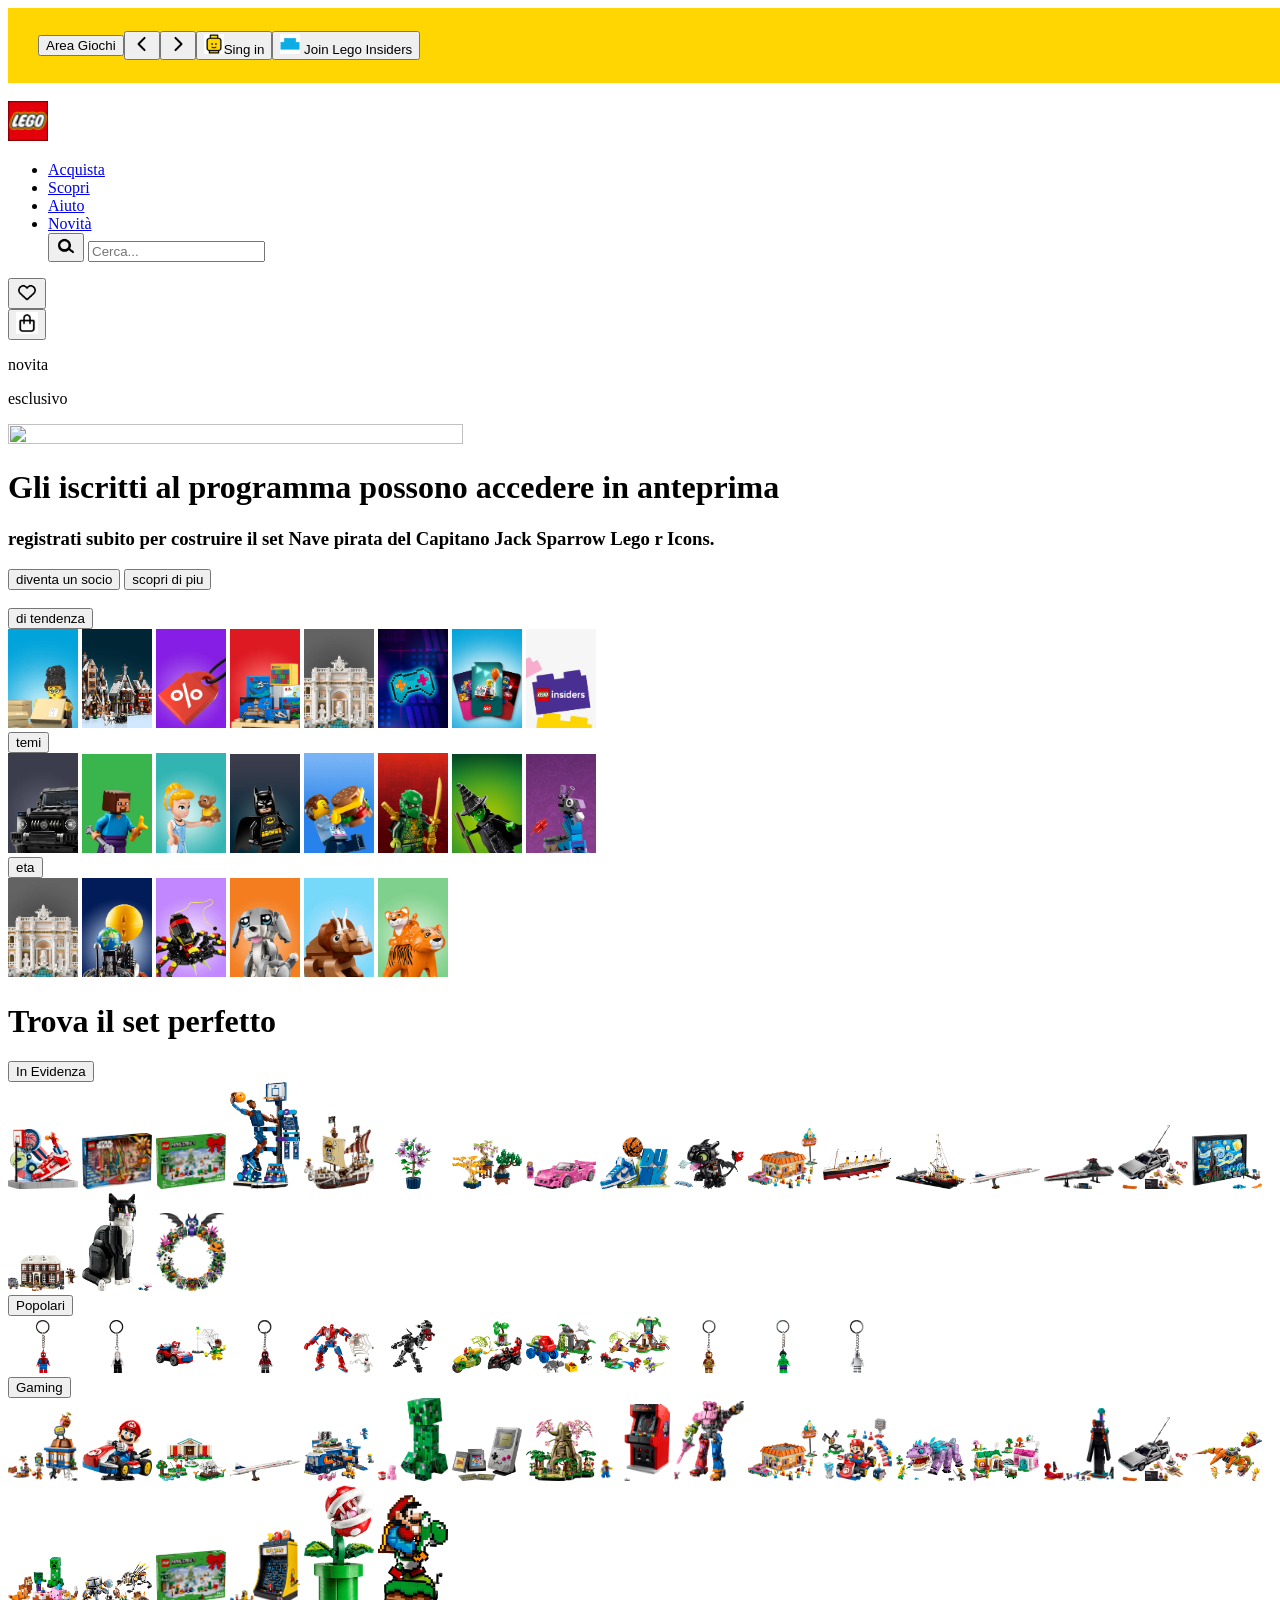
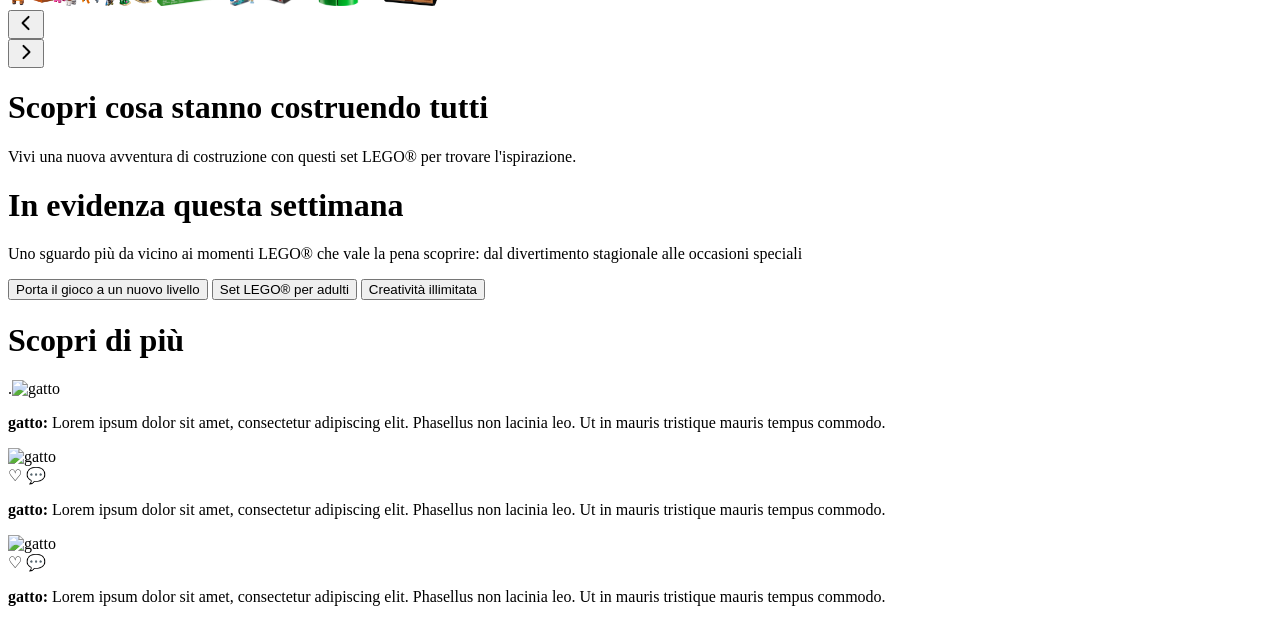
==== img/index.html @ 401b342c "updImg" ====
<!DOCTYPE html>
<html lang="it">

<head>
    <meta charset="UTF-8">
    <meta name="viewport" content="width=, initial-scale=1.0">
    <title>Lego La Perla Nera</title>
    <link rel="stylesheet" href="lego.css">

</head>

<body>
    <header>
        <div class="banner">
            <button> Area Giochi </button>
            <div>
                <button> <img src="left.icon.ico" height="20">
                </button>
            </div>
            <div>
                <button> <img src="right.icon.ico" height="20"> </button>
            </div>
            <div> <button> <img src="account-profile-color.ico" height="20">Sing in </button> </div>
            <div> <button> <img src="brick-one-by-one-side-blue.ico" height="20"> Join Lego Insiders</button></div>
        </div>
        <br>
        <div class="navbar">
            <img src="brand-lego.ico" height="40">
            <nav>
                <ul>
                    <li><a href="#">Acquista </a></li>
                    <li><a href="#">Scopri</a></li>
                    <li><a href="#">Aiuto </a></li>
                    <li><a href="#">Novità</a></li>
                    <form class="form">
                        <button> <img src="lente.ico" height="20"></button>
                        <input type="text" placeholder="Cerca..." />
                    </form>
                </ul>
                <form>
                    <button> <img src="Cuore2.ico" alt="♡" height="22">
                    </button>
                </form>
                <form>
                    <button><img src="shopping.icon.ico" height="22"> </button>
                </form>
                </main>
            </nav>
        </div>
    </header>
    <main>
        <div class="h">
            <p> novita</p>
            <p> esclusivo</p>
            <img src="home.jpg" width="60%" height="100%">
            <h1> Gli iscritti al programma possono accedere in anteprima </h1>
            <h3> registrati subito per costruire il set Nave pirata del Capitano Jack Sparrow
                Lego r Icons.
            </h3>
            <button>diventa un socio</button>
            <button> scopri di piu</button>
        </div>
        <br>
        <div>
            <div class="menuimg">
                <form>
                    <button>di tendenza</button>
                </form>
                <img src="New-Gen.jpg" width="70">
                <img src="natalee.jpg" width="70">
                <img src="offfer.jpg" width="70">
                <img src="Update.jpg" width="70">
                <img src="museo.jpg" width="70">
                <img src="MTO_AB.jpg" width="70">
                <img src="gift.jpg" width="70">
                <img src="New_Insiders.jpg" width="70">

            </div>
            <div class="menuimg">
                <form>
                    <button>temi</button>
                </form>
                <img src="mercedes.jpg" width="70">
                <img src="minecraftv.jpg" width="70">
                <img src="cenerentola.jpg" width="70">
                <img src="batman.jpg" width="70">
                <img src="hamburgher.jpg" width="70">
                <img src="ninka.jpg" width="70">
                <img src="strega.jpg" width="70">
                <img src="viola.jpg" width="70">
            </div>
            <div class="menuimg">
            <form>
                <button>eta</button>
            </form>
            <img src="museo.jpg" width="70">
            <img src="mondo.jpg" width="70">
            <img src="ragno.jpg" width="70">
            <img src="canegrigio.jpg" width="70">
            <img src="rinoceronte.jpg" width="70">
            <img src="tigri.jpg" width="70">
            </div>
        </div>
        <h1>Trova il set perfetto</h1>
        <div>
            <div class="set">
                <form>
                    <button>In Evidenza</button>
                </form>
                <img src="dunk.rossa.webp" width="70">
                <img src="natale.jpg" width="70">
                <img src="minecraft.jpg" width="70">
                <img src="basket.jpg" width="70">
                <img src="pirati.jpg" width="70">
                <img src="ibisco.jpg" width="70">
                <img src="bonsai.jpg" width="70">
                <img src="rosa.jpg" width="70">
                <img src="dunkbelle.jpg" width="70">
                <img src="sdentato.jpg" width="70">
                <img src="krusty.jpg" width="70">
                <img src="barcona.jpg" width="70">
                <img src="squalobarca.jpg" width="70">
                <img src="concorde.jpg" width="70">
                <img src="starwars.jpg" width="70">
                <img src="backfuture.jpg" width="70">
                <img src="nottestelle.jpg" width="70">
                <img src="mammalaereo.jpg" width="70">
                <img src="gattojuve.jpg" width="70">
                <img src="decohalloween.jpg" width="70">
            </form>
            </div>
            <div class="set">
                <form>
                <button>Popolari</button>
                </form>
                 <img src="spid.jpg" width="70">
                <img src="854292.jpg" width="70">
                <img src="10789.jpg" width="70">
                <img src="portachiavi.jpg" width="70">
                <img src="spiderman.jpg" width="70">
                <img src="nero2.jpg" width="70">
                <img src="moto.jpg" width="70">
                <img src="dinosauro2.jpg" width="70">
                <img src="dino.jpg" width="70">
                <img src="hero.jpg" width="70">
                 <img src="hulk.jpg" width="70">
                <img src="silver.jpg" width="70">
            </div>
            <div class="set">
                <form>
                    <button>Gaming</button>
                </form>
                 <img src="fastfood.jpg" width="70">
                <img src="mario2.jpg" width="70">
                <img src="animals.jpg" width="70">
                <img src="concorde.jpg" width="70">
                <img src="sonic.jpg" width="70">
                <img src="verme.jpg" width="70">
                <img src="gameboy.jpg" width="70">
                <img src="ciliegi.jpg" width="70">
                <img src="flipper.jpg" width="70">
                <img src="orsone.webp" width="70"> <img src="krusty.jpg" width="70">
                <img src="supermario.jpg" width="70">
                <img src="dinosauro.jpg" width="70">
                <img src="iboschi.jpg" width="70">
                <img src="nero.jpg" width="70">
                <img src="backfuture.jpg" width="70">
                <img src="tiposonic.jpg" width="70">
                <img src="persminecraft.jpg" width="70">
                <img src="fantasy.jpg" width="70">
                <img src="minecraft.jpg" width="70">
                <img src="pacman.jpg" width="70">
                <img src="pianta.jpg" width="70">
                <img src="marioyoshi.jpg" width="70">
            </div class="buttonRight">
             <button> <img src="left.icon.ico" height="20">
                </button>
            </div>
            <div>
                <button> <img src="right.icon.ico" height="20"> </button>
            </div>

        </div>
        <h1>Scopri cosa stanno costruendo tutti</h1>
        <p>Vivi una nuova avventura di costruzione con questi set LEGO® per trovare l'ispirazione.
        </p>
        <img="pluto" width="">
        <img="pluto" width="">
        <img="pluto" width="">
        <img="pluto" width="">
        <img="pluto" width="">
        <h1>In evidenza questa settimana</h1>
        <p>Uno sguardo più da vicino ai momenti LEGO® che vale la pena scoprire: dal divertimento stagionale alle occasioni speciali
        </p>
        <form action="button*3">
            <button>Porta il gioco a un nuovo livello</button>
            <button>Set LEGO® per adulti</button>
            <button>Creatività illimitata</button>
        </form>
        <img="pluto" width="">
        <img="pluto" width="">
        <img="pluto" width="">
        <h1>Scopri di più</h1>
      
        .<img src="mariorossi.jpg" alt="gatto">
                </div>
                <p>
                    <strong>gatto:</strong> Lorem ipsum dolor sit amet, consectetur
                    adipiscing elit. Phasellus non lacinia leo. Ut in
                    mauris tristique mauris tempus commodo.
                </p>
            </div>
        </div>
    

            <img src="gatto2.jpg" alt="gatto">

            <div class="card-body">
                <div class="icons">
                    ♡ 💬
                </div>
                <p>
                    <strong>gatto:</strong> Lorem ipsum dolor sit amet, consectetur
                    adipiscing elit. Phasellus non lacinia leo. Ut in
                    mauris tristique mauris tempus commodo.
                </p>
            </div>
        </div>
       

            <img src="gatto3.jpg" alt="gatto">

            <div class="card-body">
                <div class="icons">
                    ♡ 💬
                </div>
                <p>
                    <strong>gatto:</strong> Lorem ipsum dolor sit amet, consectetur
                    adipiscing elit. Phasellus non lacinia leo. Ut in
                    mauris tristique mauris tempus commodo.
                </p>
            </div>
        </div>
    </div>









    </body>

</html>
---- img/lego.css ----
:root {
--color-black-primary: #141414;
--color-grey-primary: #242424;
--color-white-primary: #FFFFFF;
--coloro-purple-primary: #201D48;
--color-text-black1: #2C2C2C;
--color-text-black2: #000000;
--color-text-white1: #F2F2F2;
--button-shade1: #636363;
--button-shade2: #0000008A;
--background-color-orange: #F47D20;
--color-background-playzone: #ABD9FF;
--blu-compraora: #005AD2;
--orange-footer: #E96F14;
--red-new: #D0021B;
---yellow-minibanner: #FFD502;
--yellow-star: #fac400;

}


.banner {

   height: 4.6875rem;
    margin: 0px auto;
    padding: 0px 1.875rem;
    width: 100%;
    max-width: 100rem;
    display: flex;
    -webkit-box-align: center;
    align-items: center;
    background: var(---yellow-minibanner);



}

.sopra {
  display: flex;
   justify-content: flex-end;
   align-items: center;

}




.navBanner{
display: flex;


}

.navBanner ul{
    display: flex;
    gap: 10px;
    list-style: none;
    color: var(--button-shade2);

}

.navBanner ul li:last-child{

    text-transform: uppercase;
    padding: 0.3125rem 1.25rem;
    border-radius: 4px;
    color: rgb(208, 2, 27);
    background: rgb(255, 255, 255);


}

.esclusivo {

background-color: var(---yellow-minibanner);
 color: var(--color-black-primary);
    letter-spacing: .01em;
    font-size: .75rem;
    font-weight: 500;
    line-height: 1.62;
    align-items: center;
    min-width: max-content;
    margin: 0;
    display: inline-flex;
      font-family: sans-serif;
}
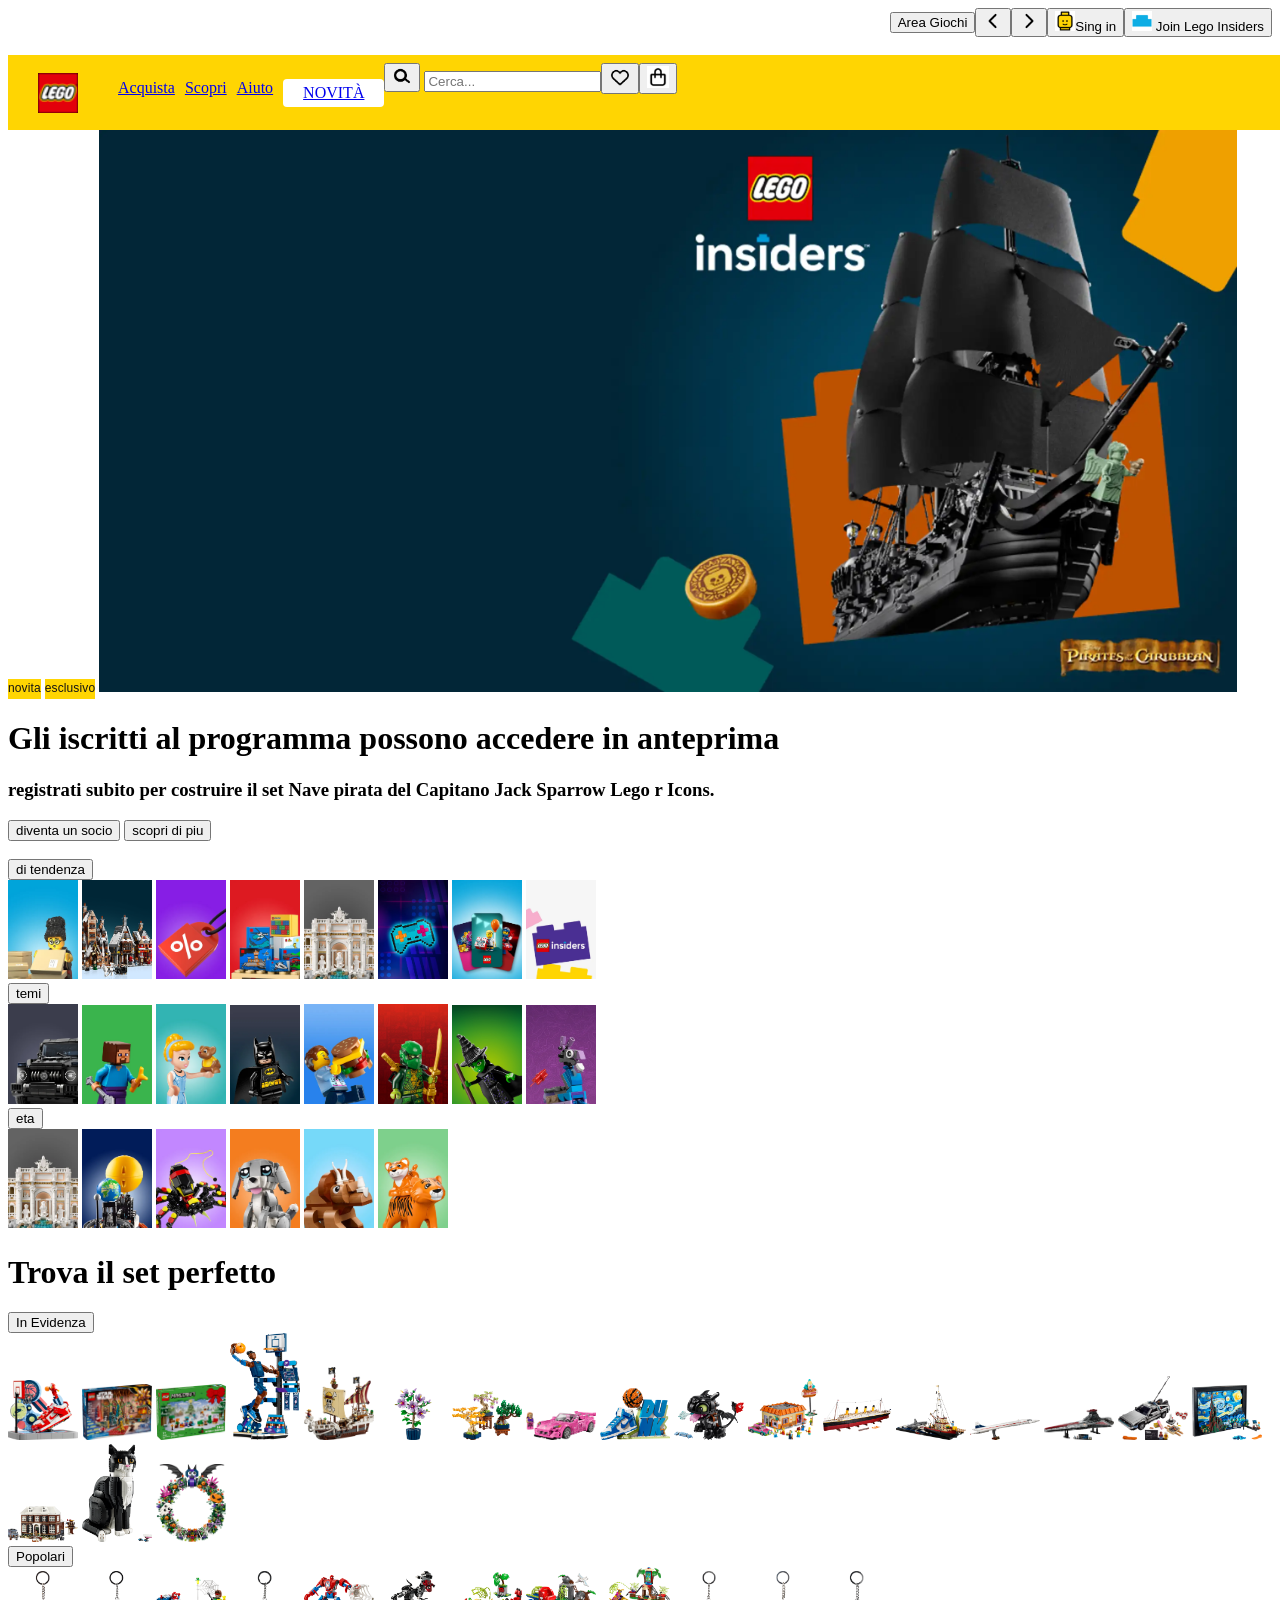
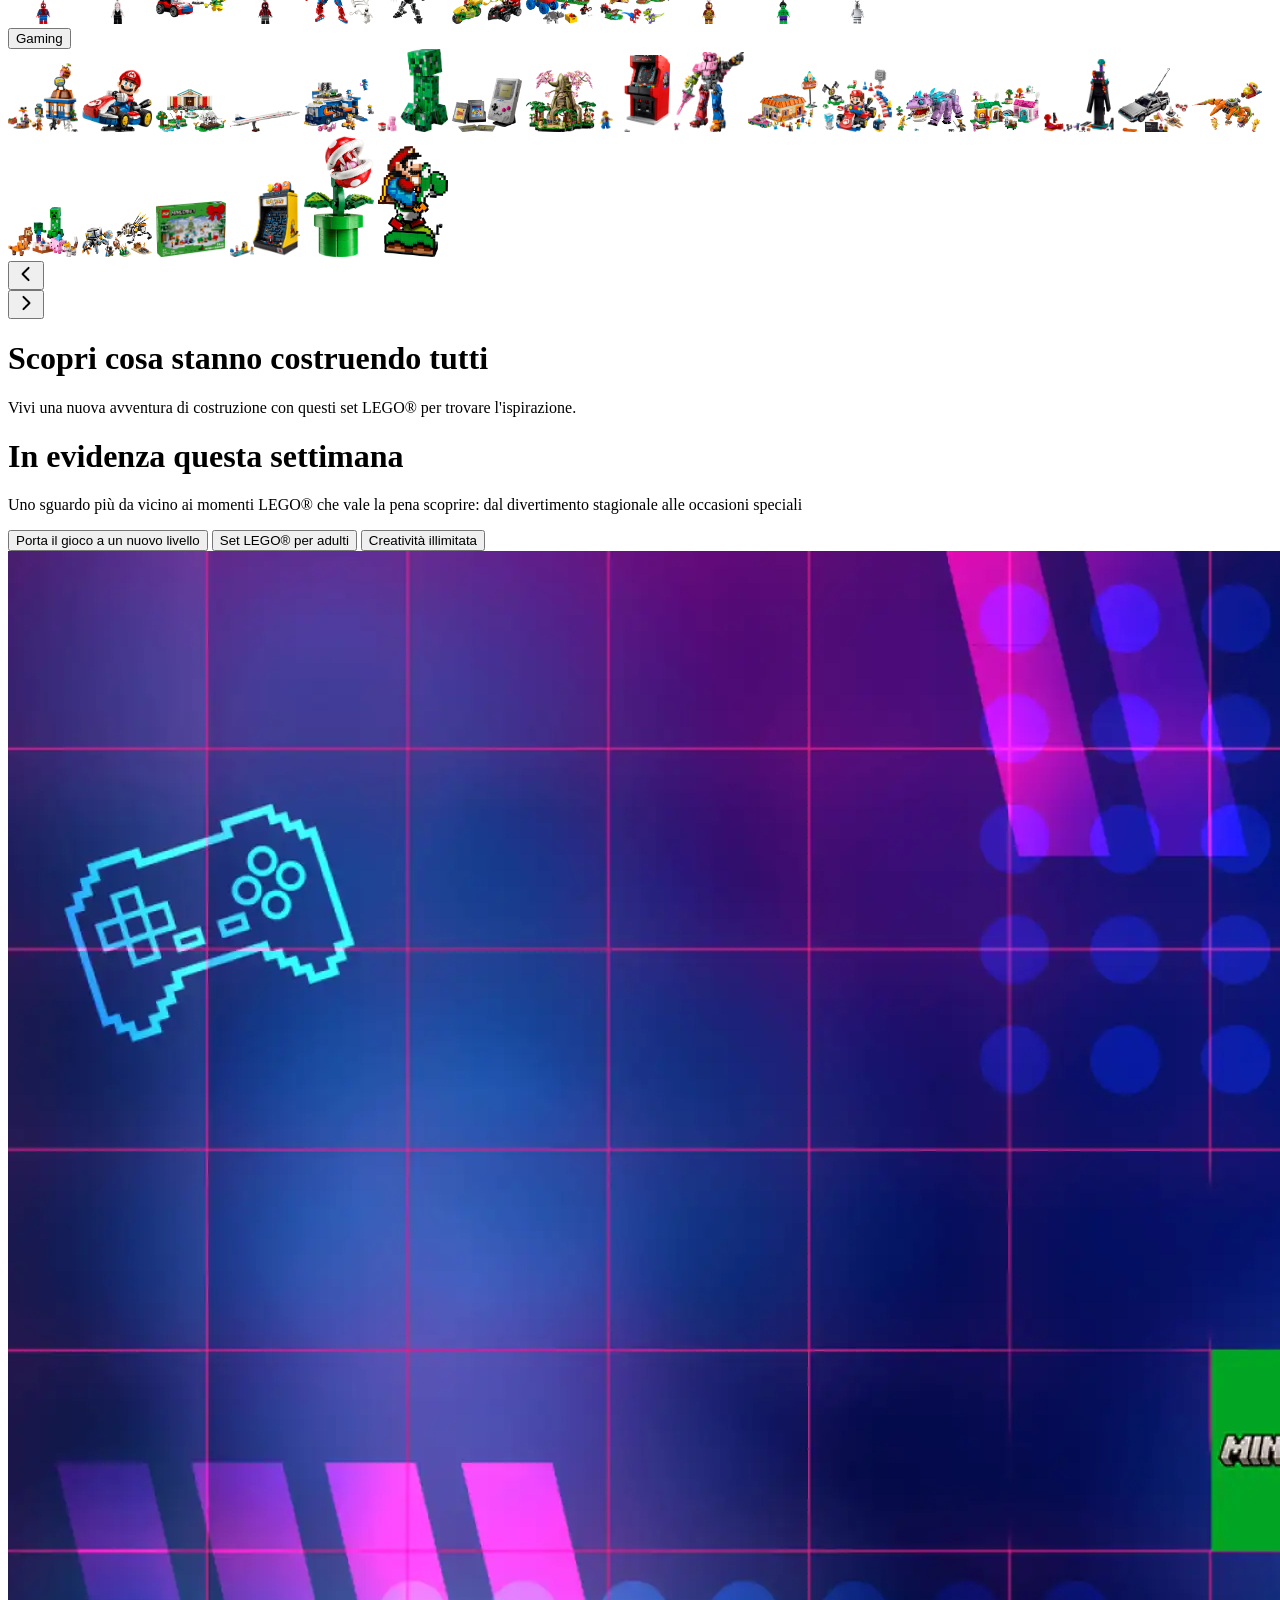
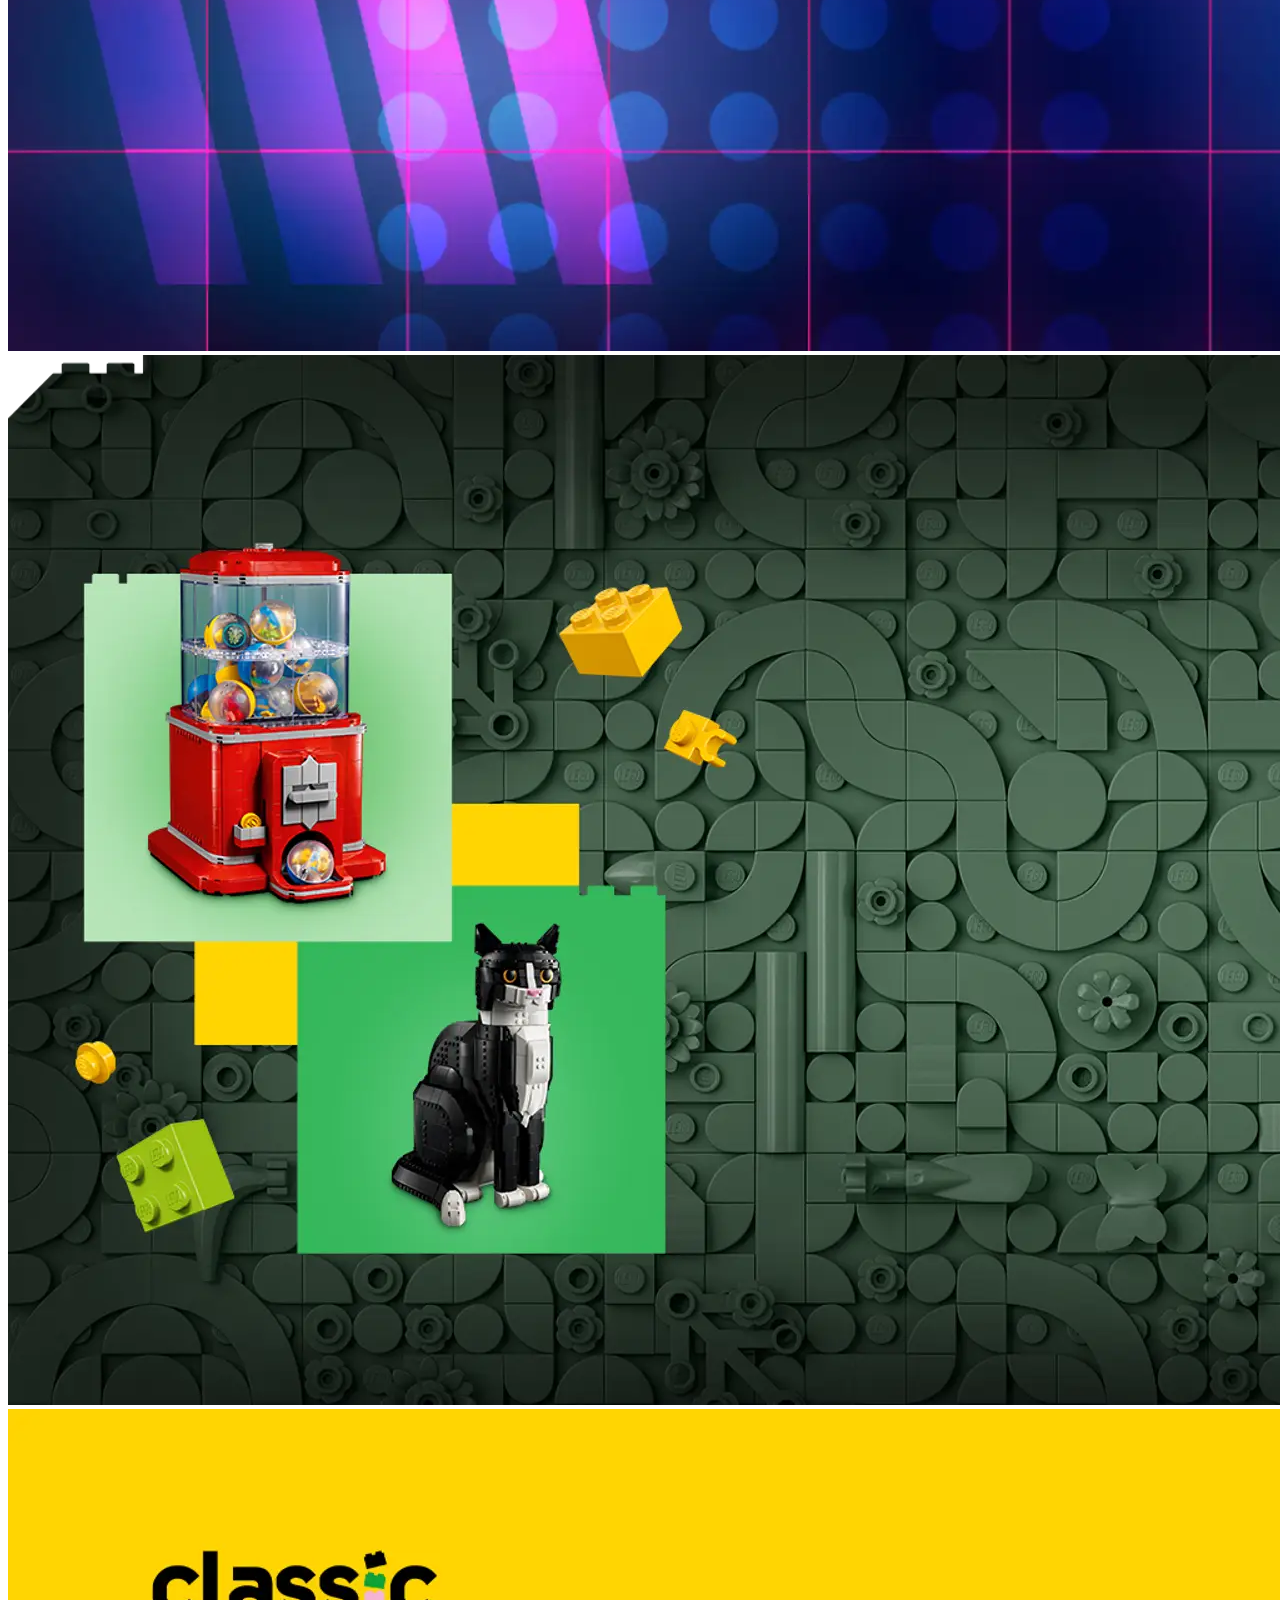
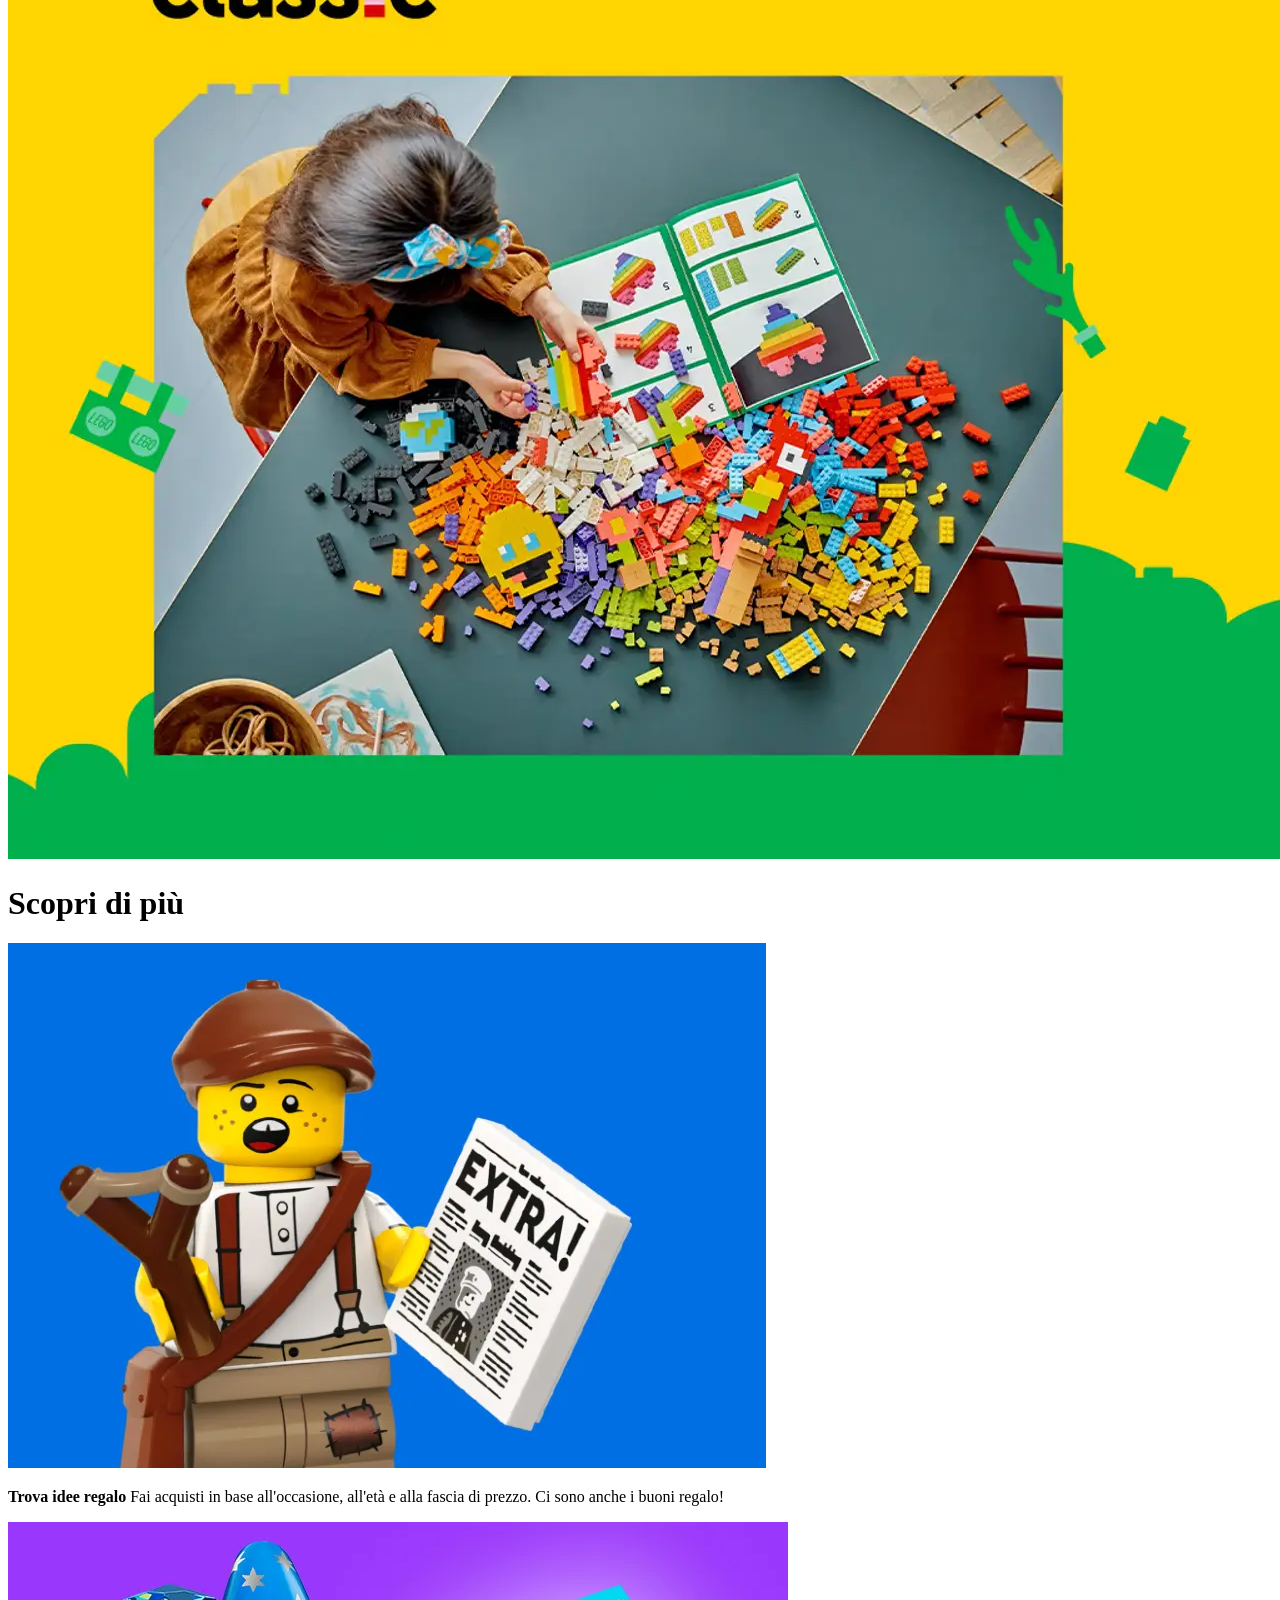
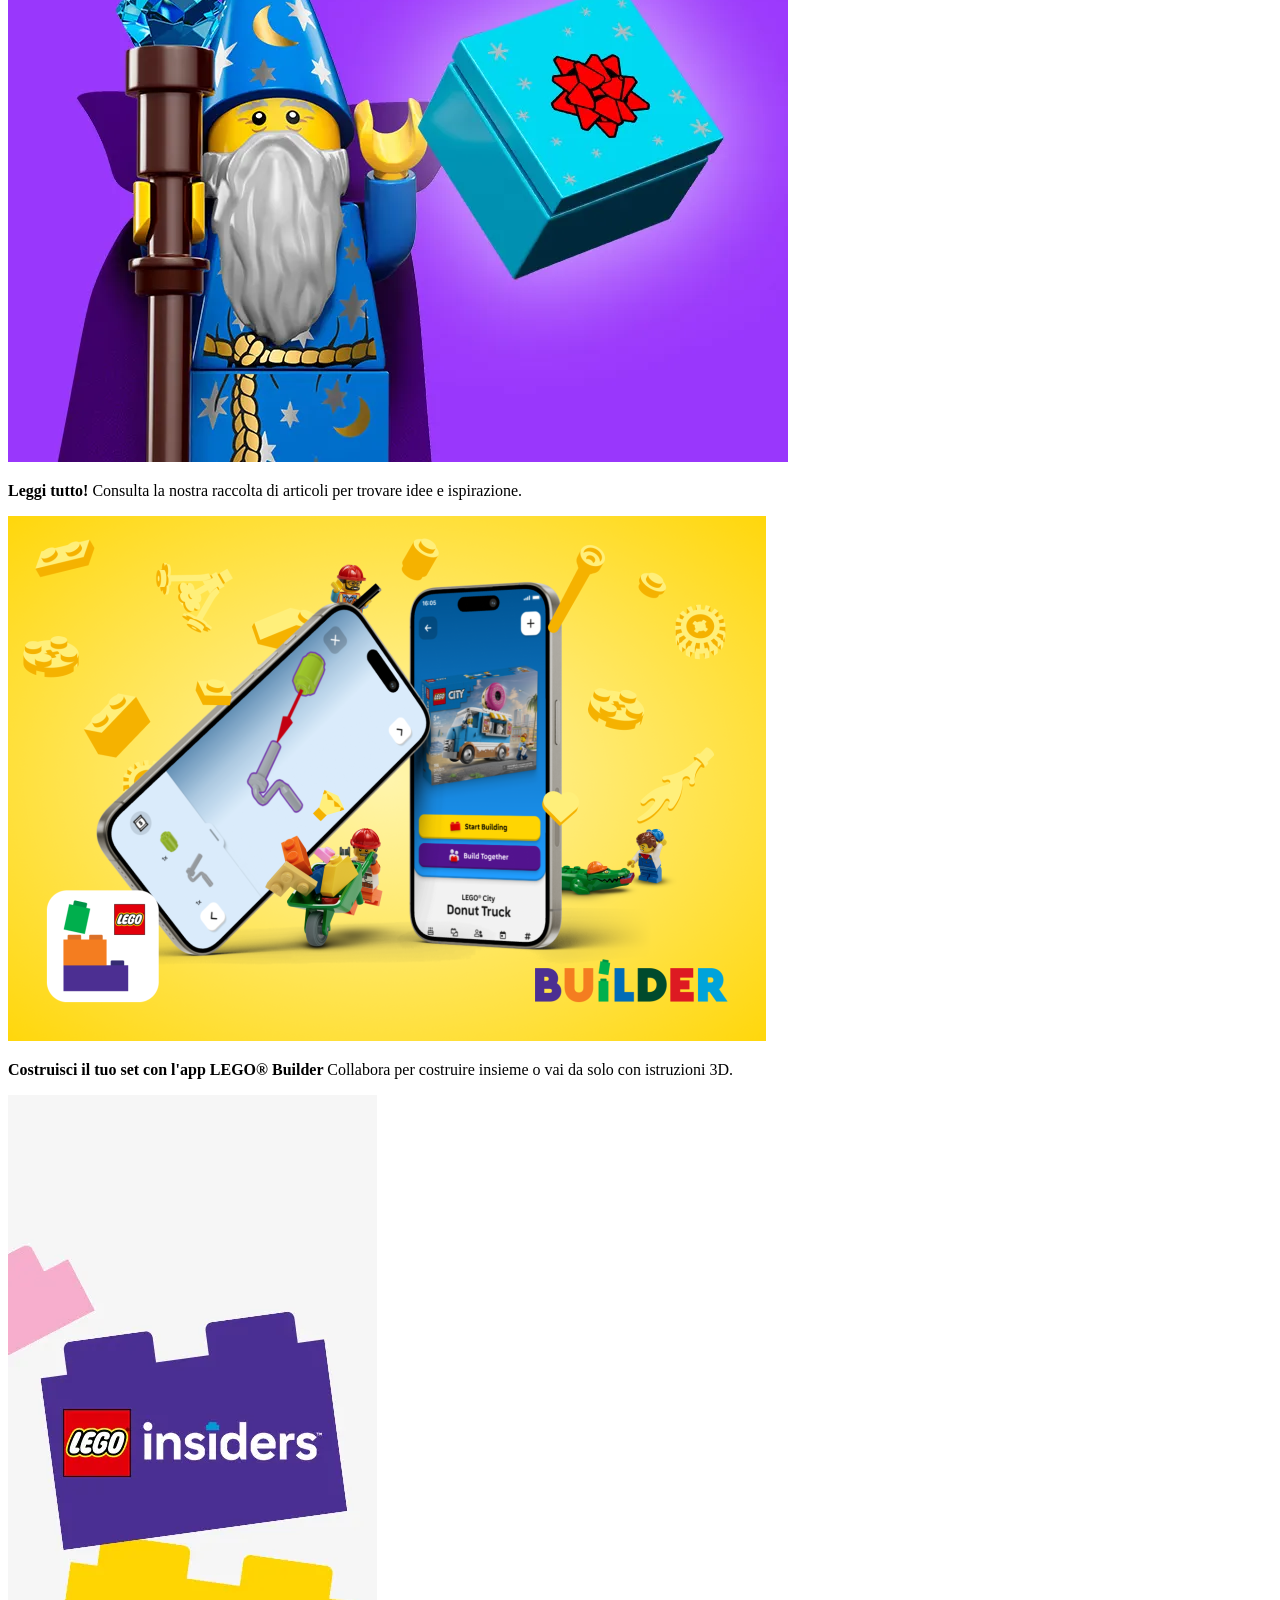
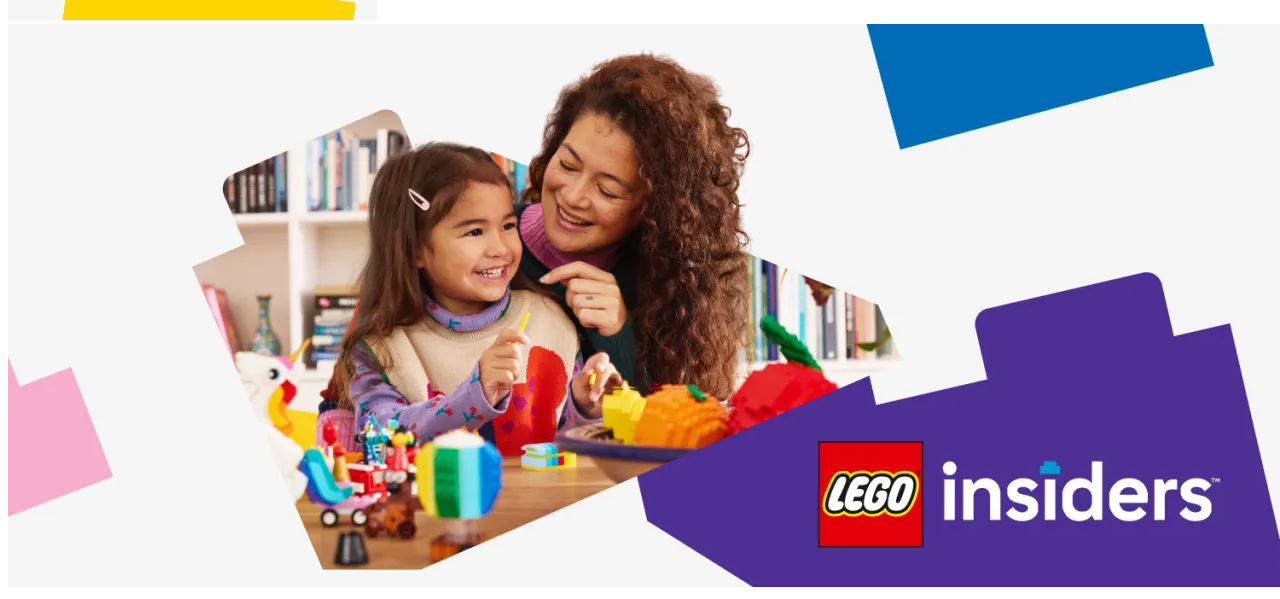
==== commit a5a4ce07: "immaginiAggiunte" ====
--- a/img/index.html
+++ b/img/index.html
@@ -8,30 +8,30 @@
     <link rel="stylesheet" href="lego.css">
 
 </head>
-
 <body>
-    <header>
-        <div class="banner">
+        <div class="sopra">
             <button> Area Giochi </button>
-            <div>
+
                 <button> <img src="left.icon.ico" height="20">
                 </button>
-            </div>
-            <div>
+
+
                 <button> <img src="right.icon.ico" height="20"> </button>
-            </div>
-            <div> <button> <img src="account-profile-color.ico" height="20">Sing in </button> </div>
+
+
+             <button> <img src="account-profile-color.ico" height="20">Sing in </button> 
             <div> <button> <img src="brick-one-by-one-side-blue.ico" height="20"> Join Lego Insiders</button></div>
         </div>
         <br>
-        <div class="navbar">
+      <div class="banner">
             <img src="brand-lego.ico" height="40">
-            <nav>
+            <nav class="navBanner">
                 <ul>
                     <li><a href="#">Acquista </a></li>
                     <li><a href="#">Scopri</a></li>
                     <li><a href="#">Aiuto </a></li>
                     <li><a href="#">Novità</a></li>
+                </ul>
                     <form class="form">
                         <button> <img src="lente.ico" height="20"></button>
                         <input type="text" placeholder="Cerca..." />
@@ -49,10 +49,11 @@
         </div>
     </header>
     <main>
-        <div class="h">
-            <p> novita</p>
-            <p> esclusivo</p>
-            <img src="home.jpg" width="60%" height="100%">
+        <div>
+            <p class="esclusivo"> novita</p>
+            <p class="esclusivo"> esclusivo</p>
+
+            <img src="navesfondo.png" height="80%" width="90%">
             <h1> Gli iscritti al programma possono accedere in anteprima </h1>
             <h3> registrati subito per costruire il set Nave pirata del Capitano Jack Sparrow
                 Lego r Icons.
@@ -197,51 +198,37 @@
             <button>Set LEGO® per adulti</button>
             <button>Creatività illimitata</button>
         </form>
-        <img="pluto" width="">
-        <img="pluto" width="">
-        <img="pluto" width="">
+        <img src="bottonebrutto.png" width="">
+        <img src="bottonebrutto2.png" width="">
+        <img src="bottonebrutto3.png" width="">
         <h1>Scopri di più</h1>
       
-        .<img src="mariorossi.jpg" alt="gatto">
+        <div>
+            <img src="lego1.jpg">
+        
+                <p>
+                    <strong>Trova idee regalo</strong> Fai acquisti in base all'occasione, all'età e alla fascia di prezzo.
+                    Ci sono anche i buoni regalo!
+                </p>
+            </div>
+        <div>
+    <img src="lego2.jpg">
+                <p>
+                    <strong>Leggi tutto!</strong> Consulta la nostra raccolta di 
+                    articoli per trovare idee e ispirazione.
+                </p>
+            </div>
+        <div>
+       <img src="lego3.jpg" >
+                
+                <p>
+                    <strong>Costruisci il tuo set con l'app LEGO® Builder </strong> Collabora per costruire insieme
+                    o vai da solo con istruzioni 3D.
+                </p>
                 </div>
-                <p>
-                    <strong>gatto:</strong> Lorem ipsum dolor sit amet, consectetur
-                    adipiscing elit. Phasellus non lacinia leo. Ut in
-                    mauris tristique mauris tempus commodo.
-                </p>
-            </div>
-        </div>
-    
-
-            <img src="gatto2.jpg" alt="gatto">
-
-            <div class="card-body">
-                <div class="icons">
-                    ♡ 💬
-                </div>
-                <p>
-                    <strong>gatto:</strong> Lorem ipsum dolor sit amet, consectetur
-                    adipiscing elit. Phasellus non lacinia leo. Ut in
-                    mauris tristique mauris tempus commodo.
-                </p>
-            </div>
-        </div>
-       
-
-            <img src="gatto3.jpg" alt="gatto">
-
-            <div class="card-body">
-                <div class="icons">
-                    ♡ 💬
-                </div>
-                <p>
-                    <strong>gatto:</strong> Lorem ipsum dolor sit amet, consectetur
-                    adipiscing elit. Phasellus non lacinia leo. Ut in
-                    mauris tristique mauris tempus commodo.
-                </p>
-            </div>
-        </div>
-    </div>
+                <img src="New_Insiders.jpg">
+<img src="Insider-v1-Page.jpg">
+
 
 
 
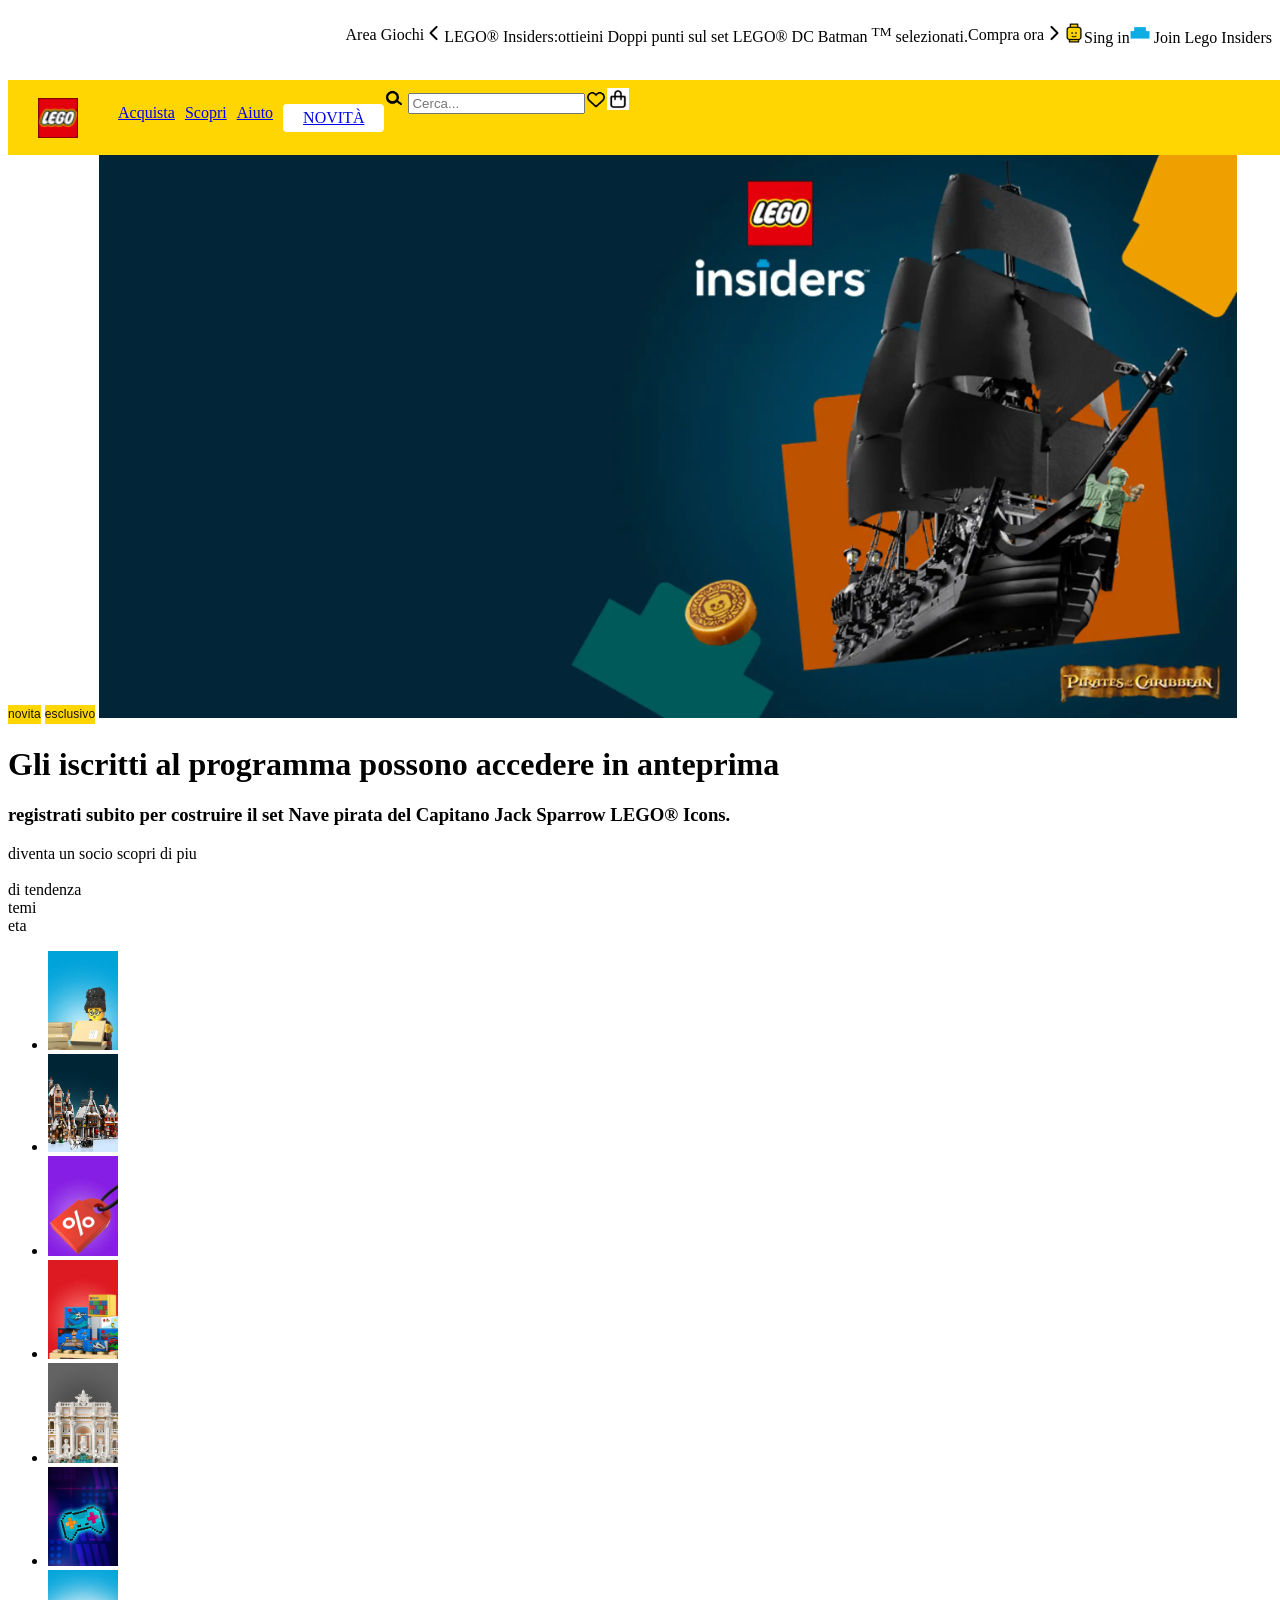
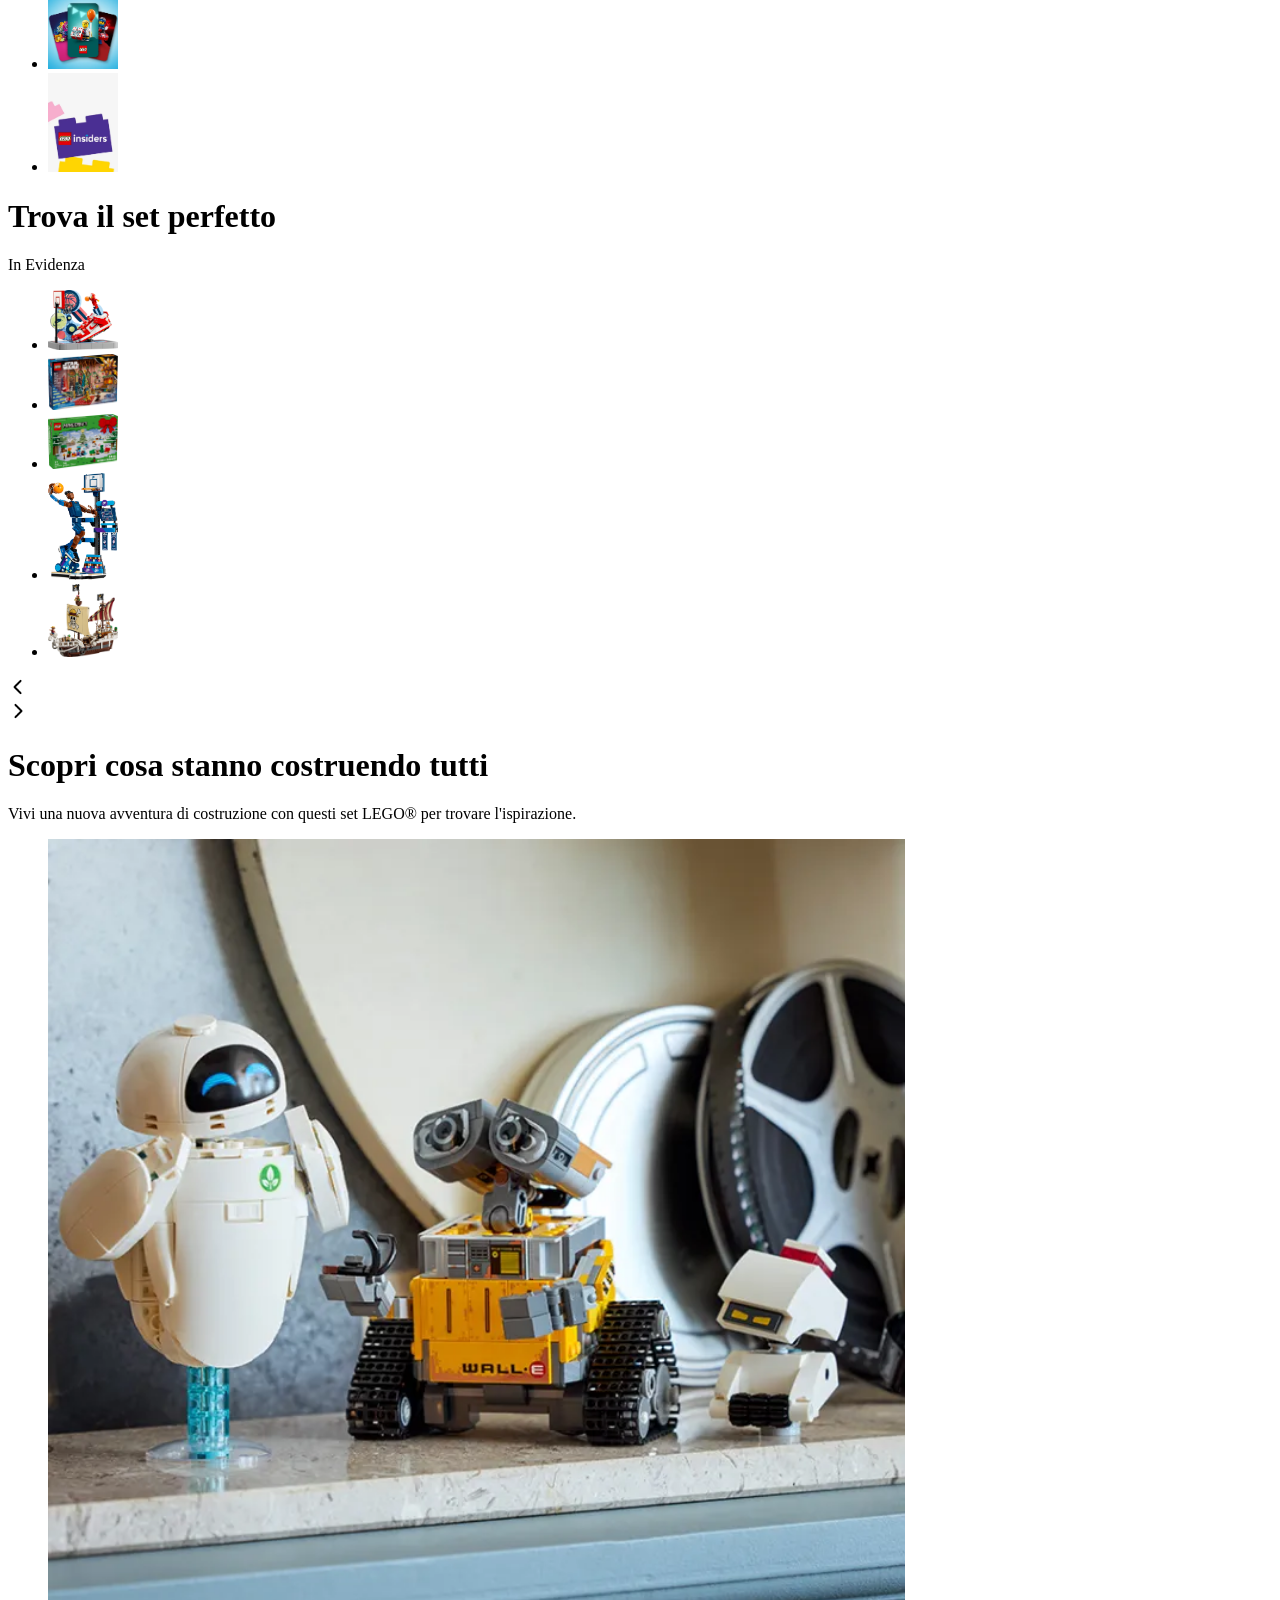
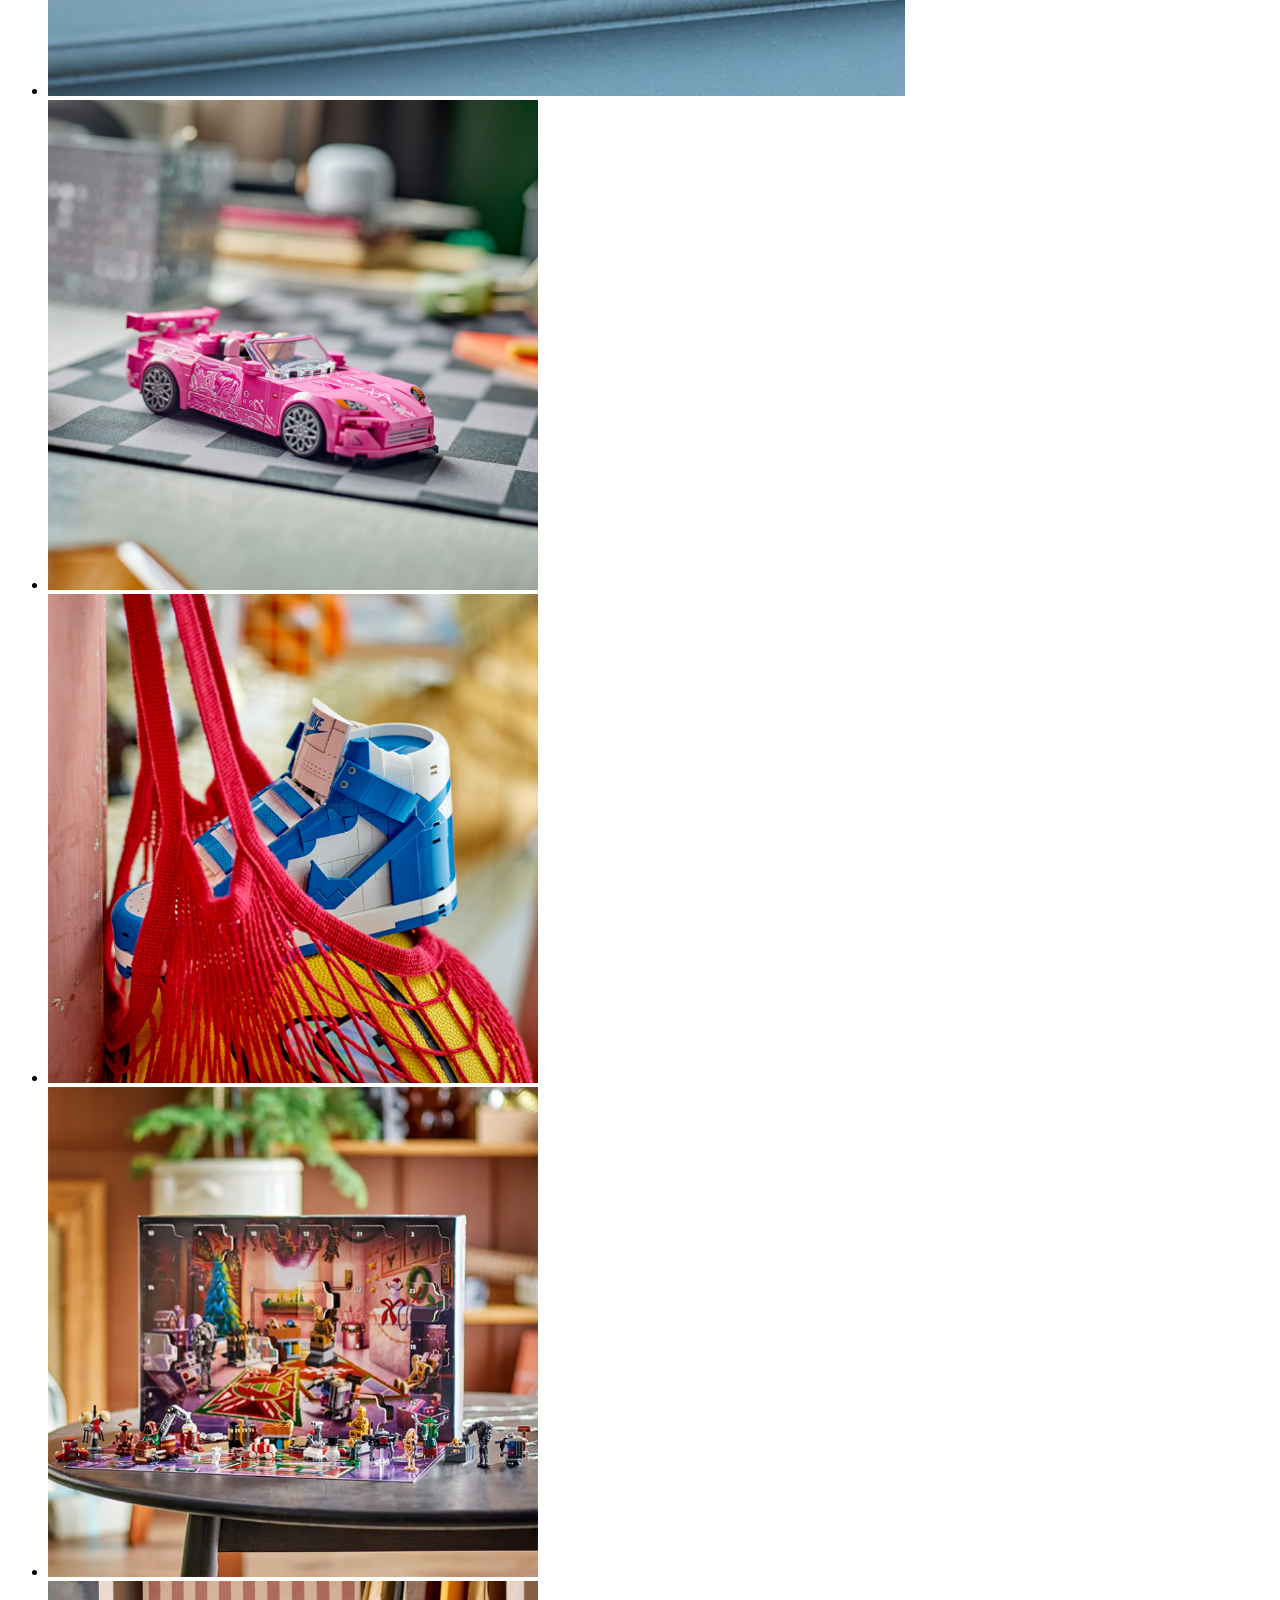
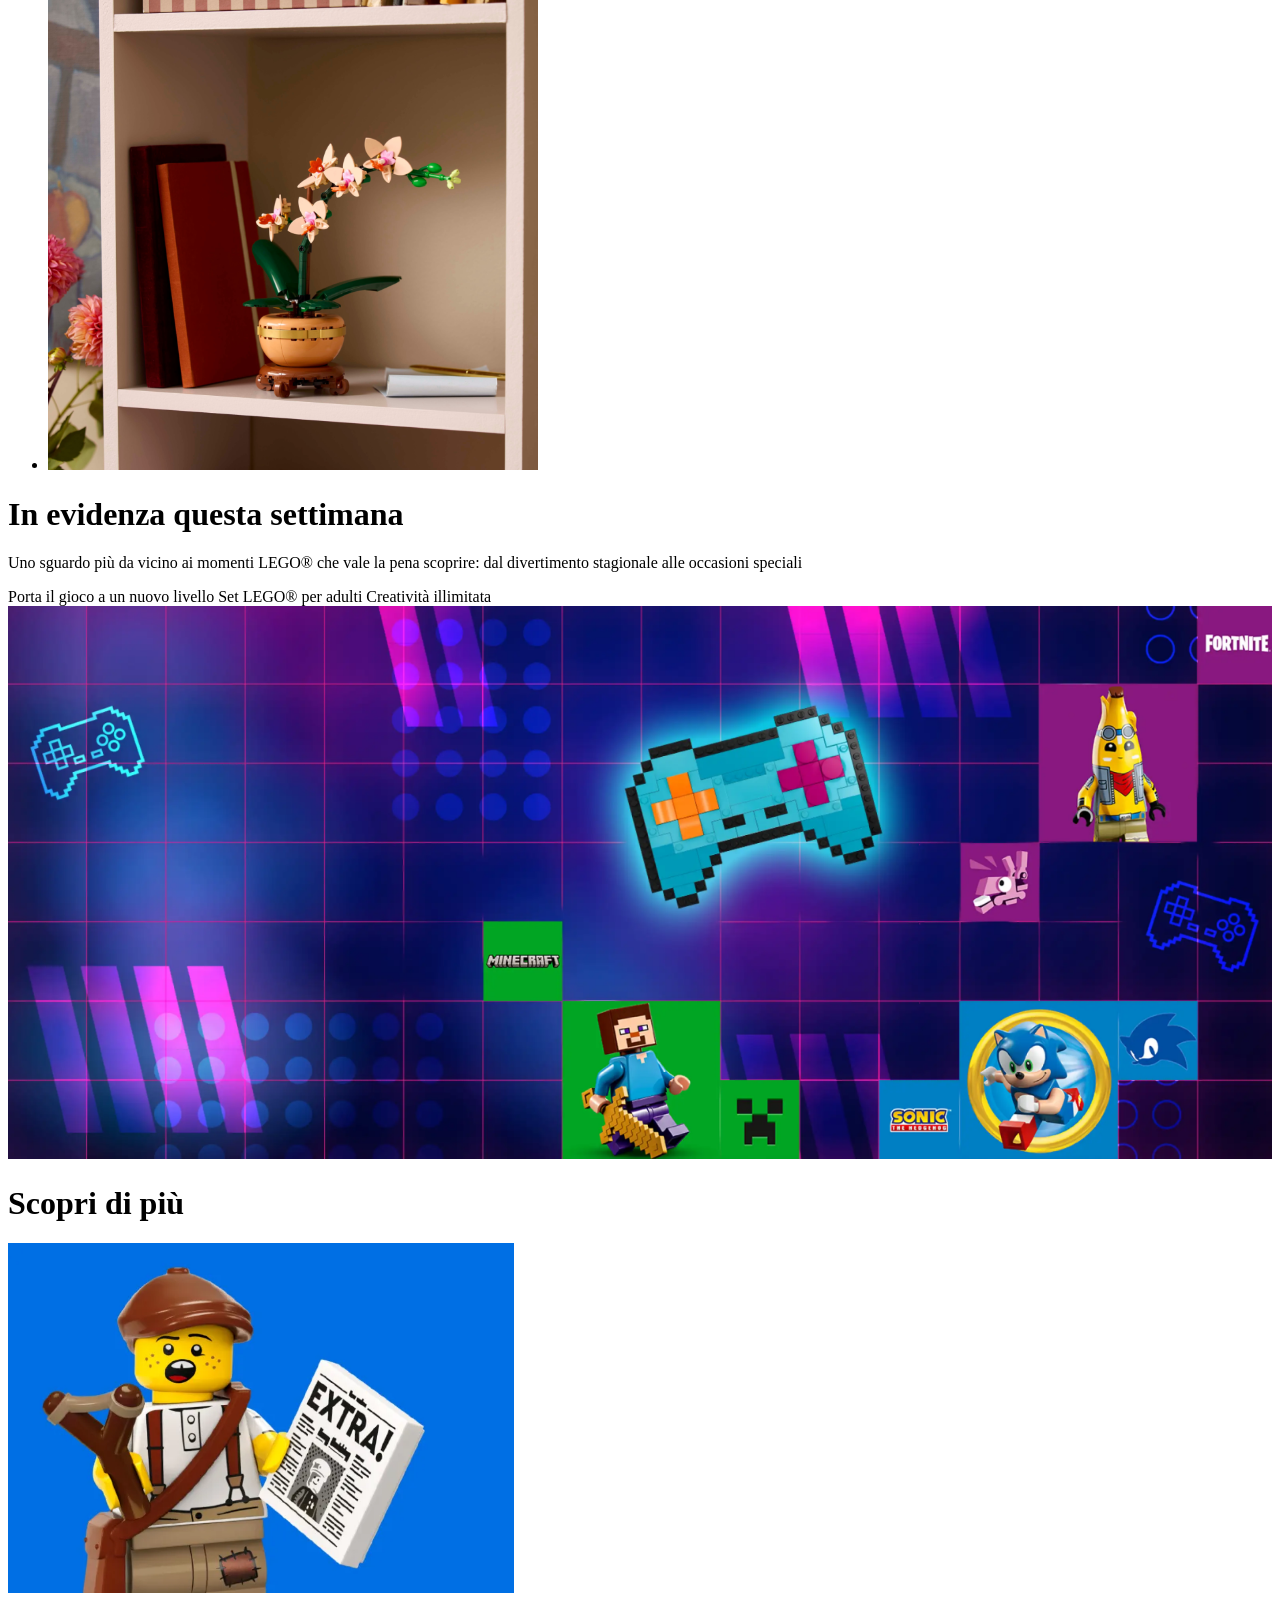
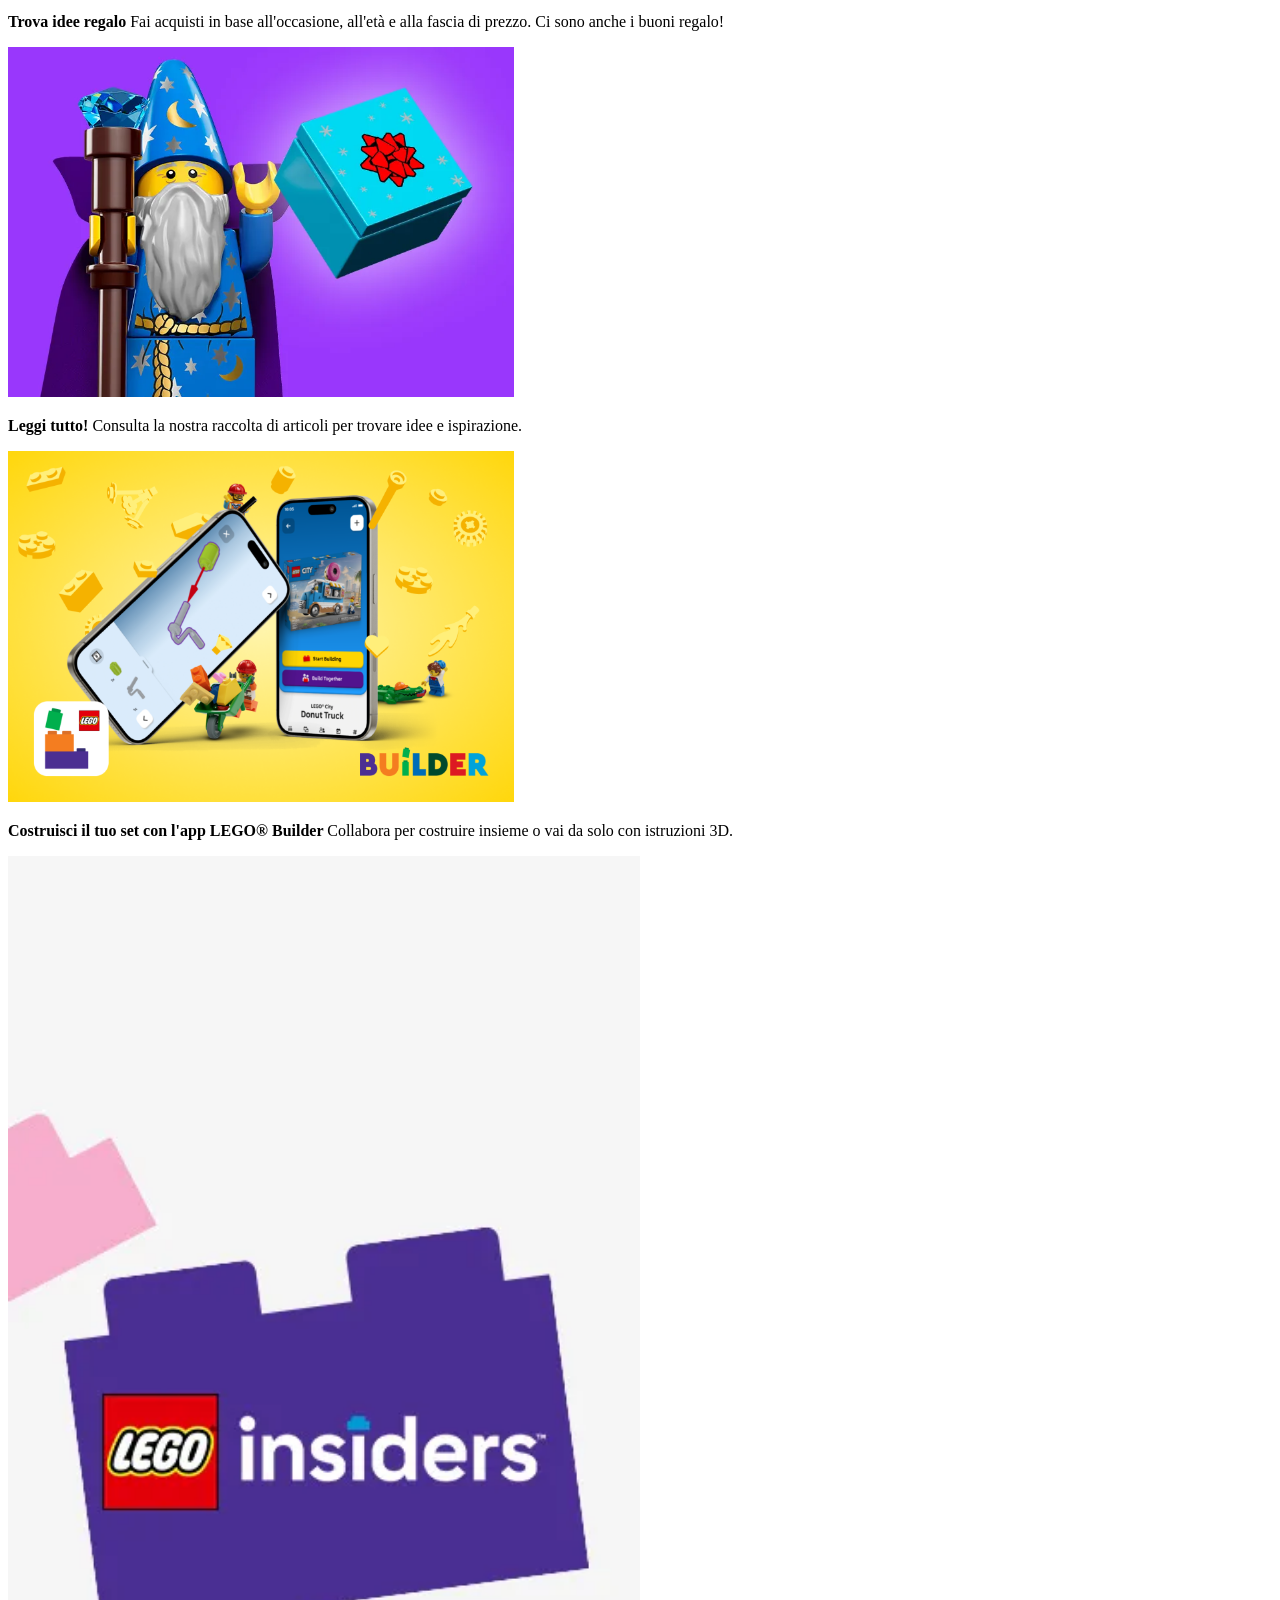
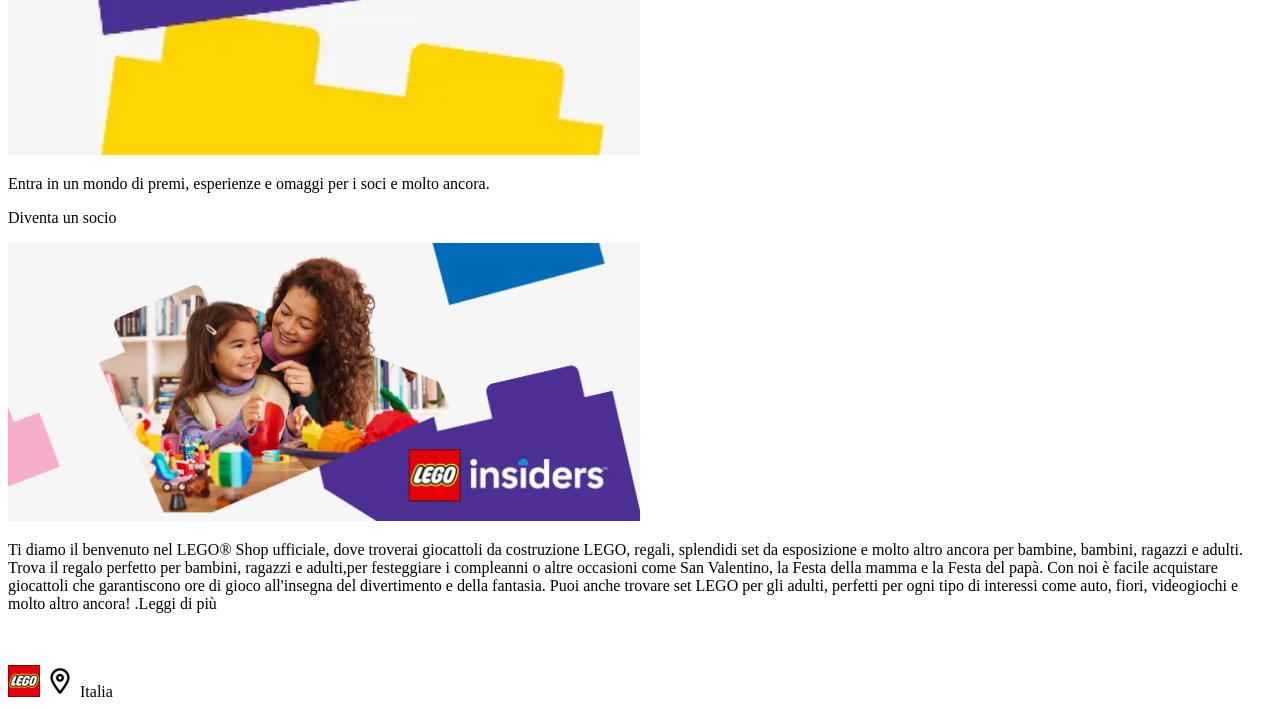
==== commit 5b1bd961: "bottono-img-corretti" ====
--- a/img/index.html
+++ b/img/index.html
@@ -10,17 +10,18 @@
 </head>
 <body>
         <div class="sopra">
-            <button> Area Giochi </button>
-
-                <button> <img src="left.icon.ico" height="20">
-                </button>
-
-
-                <button> <img src="right.icon.ico" height="20"> </button>
-
-
-             <button> <img src="account-profile-color.ico" height="20">Sing in </button> 
-            <div> <button> <img src="brick-one-by-one-side-blue.ico" height="20"> Join Lego Insiders</button></div>
+            <a> Area Giochi </a>
+
+                <a> <img src="left.icon.ico" height="20">
+                </a>
+            <p> LEGO® Insiders:ottieini Doppi punti sul set LEGO® DC Batman <sup> TM</sup> selezionati.</p>
+            <a>Compra ora </a>
+
+                <a> <img src="right.icon.ico" height="20"> </a>
+
+
+             <a> <img src="account-profile-color.ico" height="20">Sing in </a> 
+            <div> <a> <img src="brick-one-by-one-side-blue.ico" height="20"> Join Lego Insiders</a></div>
         </div>
         <br>
       <div class="banner">
@@ -33,16 +34,16 @@
                     <li><a href="#">Novità</a></li>
                 </ul>
                     <form class="form">
-                        <button> <img src="lente.ico" height="20"></button>
+                        <a> <img src="lente.ico" height="20"></a>
                         <input type="text" placeholder="Cerca..." />
                     </form>
                 </ul>
                 <form>
-                    <button> <img src="Cuore2.ico" alt="♡" height="22">
-                    </button>
-                </form>
-                <form>
-                    <button><img src="shopping.icon.ico" height="22"> </button>
+                    <a> <img src="Cuore2.ico" alt="♡" height="22">
+                    </a>
+                </form>
+                <form>
+                    <a><img src="shopping.icon.ico" height="22"> </a>
                 </form>
                 </main>
             </nav>
@@ -56,64 +57,69 @@
             <img src="navesfondo.png" height="80%" width="90%">
             <h1> Gli iscritti al programma possono accedere in anteprima </h1>
             <h3> registrati subito per costruire il set Nave pirata del Capitano Jack Sparrow
-                Lego r Icons.
+                LEGO® Icons.
             </h3>
-            <button>diventa un socio</button>
-            <button> scopri di piu</button>
+            <a>diventa un socio</a>
+            <a> scopri di piu</a>
         </div>
         <br>
         <div>
             <div class="menuimg">
                 <form>
-                    <button>di tendenza</button>
-                </form>
-                <img src="New-Gen.jpg" width="70">
-                <img src="natalee.jpg" width="70">
-                <img src="offfer.jpg" width="70">
-                <img src="Update.jpg" width="70">
-                <img src="museo.jpg" width="70">
-                <img src="MTO_AB.jpg" width="70">
-                <img src="gift.jpg" width="70">
-                <img src="New_Insiders.jpg" width="70">
-
+                    <a>di tendenza</a>
+                </form>
+                <form>
+                    <a>temi</a>
+                </form>
+                 <form>
+                <a>eta</a>
+             </form>
+             <ul>
+                <li><img src="New-Gen.jpg" width="70"></li>
+               <li> <img src="natalee.jpg" width="70"></li>
+               <li><img src="offfer.jpg" width="70"></li>
+                <li><img src="Update.jpg" width="70"></li>
+                <li><img src="museo.jpg" width="70"></li>
+                <li><img src="MTO_AB.jpg" width="70"></li>
+               <li> <img src="gift.jpg" width="70"></li>
+               <li> <img src="New_Insiders.jpg" width="70"></li>
+</ul>
             </div>
             <div class="menuimg">
-                <form>
-                    <button>temi</button>
-                </form>
-                <img src="mercedes.jpg" width="70">
+                
+                <!-- <img src="mercedes.jpg" width="70">
                 <img src="minecraftv.jpg" width="70">
                 <img src="cenerentola.jpg" width="70">
                 <img src="batman.jpg" width="70">
                 <img src="hamburgher.jpg" width="70">
                 <img src="ninka.jpg" width="70">
                 <img src="strega.jpg" width="70">
-                <img src="viola.jpg" width="70">
+                <img src="viola.jpg" width="70"> -->
             </div>
             <div class="menuimg">
-            <form>
-                <button>eta</button>
-            </form>
-            <img src="museo.jpg" width="70">
+           
+            <!-- <img src="museo.jpg" width="70">
             <img src="mondo.jpg" width="70">
             <img src="ragno.jpg" width="70">
             <img src="canegrigio.jpg" width="70">
             <img src="rinoceronte.jpg" width="70">
             <img src="tigri.jpg" width="70">
-            </div>
+            </div> --> 
         </div>
         <h1>Trova il set perfetto</h1>
         <div>
             <div class="set">
                 <form>
-                    <button>In Evidenza</button>
-                </form>
-                <img src="dunk.rossa.webp" width="70">
-                <img src="natale.jpg" width="70">
-                <img src="minecraft.jpg" width="70">
-                <img src="basket.jpg" width="70">
-                <img src="pirati.jpg" width="70">
-                <img src="ibisco.jpg" width="70">
+                    <a>In Evidenza</a>
+                </form>
+                <ul>
+                <li><img src="dunk.rossa.webp" width="70"></li>
+                <li><img src="natale.jpg" width="70"></li>
+                <li><img src="minecraft.jpg" width="70"></li>
+                <li><img src="basket.jpg" width="70"></li>
+                <li><img src="pirati.jpg" width="70"></li>
+                </ul>
+                <!-- <img src="ibisco.jpg" width="70">
                 <img src="bonsai.jpg" width="70">
                 <img src="rosa.jpg" width="70">
                 <img src="dunkbelle.jpg" width="70">
@@ -172,39 +178,41 @@
                 <img src="minecraft.jpg" width="70">
                 <img src="pacman.jpg" width="70">
                 <img src="pianta.jpg" width="70">
-                <img src="marioyoshi.jpg" width="70">
+                <img src="marioyoshi.jpg" width="70"> -->
             </div class="buttonRight">
-             <button> <img src="left.icon.ico" height="20">
-                </button>
+             <a> <img src="left.icon.ico" height="20">
+                </a>
             </div>
             <div>
-                <button> <img src="right.icon.ico" height="20"> </button>
+                <a> <img src="right.icon.ico" height="20"> </a>
             </div>
 
         </div>
         <h1>Scopri cosa stanno costruendo tutti</h1>
         <p>Vivi una nuova avventura di costruzione con questi set LEGO® per trovare l'ispirazione.
         </p>
-        <img="pluto" width="">
-        <img="pluto" width="">
-        <img="pluto" width="">
-        <img="pluto" width="">
-        <img="pluto" width="">
+        <ul>
+       <li> <img src="walle.jpg" width="70%"></li>
+       <li><img src="fast.jpg" width="40%"></li>
+        <li><img src="dunk.jpg" width="40%"></li>
+        <li><img src="legonatale.jpg" width="40%"></li>
+        <li><img src="lego_orchidea.jpg" width="40%"></li>
+        </ul>
         <h1>In evidenza questa settimana</h1>
         <p>Uno sguardo più da vicino ai momenti LEGO® che vale la pena scoprire: dal divertimento stagionale alle occasioni speciali
         </p>
         <form action="button*3">
-            <button>Porta il gioco a un nuovo livello</button>
-            <button>Set LEGO® per adulti</button>
-            <button>Creatività illimitata</button>
+            <a>Porta il gioco a un nuovo livello</a>
+            <a>Set LEGO® per adulti</a>
+            <a>Creatività illimitata</a>
         </form>
-        <img src="bottonebrutto.png" width="">
-        <img src="bottonebrutto2.png" width="">
-        <img src="bottonebrutto3.png" width="">
+        <img src="bottonebrutto.png" width=" 100%" height="80%">
+        <!-- <img src="bottonebrutto2.png" width="">
+        <img src="bottonebrutto3.png" width="">  -->
         <h1>Scopri di più</h1>
       
         <div>
-            <img src="lego1.jpg">
+            <img src="lego1.jpg" width="40%">
         
                 <p>
                     <strong>Trova idee regalo</strong> Fai acquisti in base all'occasione, all'età e alla fascia di prezzo.
@@ -212,26 +220,41 @@
                 </p>
             </div>
         <div>
-    <img src="lego2.jpg">
+    <img src="lego2.jpg" width="40%">
                 <p>
                     <strong>Leggi tutto!</strong> Consulta la nostra raccolta di 
                     articoli per trovare idee e ispirazione.
                 </p>
             </div>
         <div>
-       <img src="lego3.jpg" >
+       <img src="lego3.jpg" width="40%">
                 
                 <p>
                     <strong>Costruisci il tuo set con l'app LEGO® Builder </strong> Collabora per costruire insieme
                     o vai da solo con istruzioni 3D.
                 </p>
                 </div>
-                <img src="New_Insiders.jpg">
-<img src="Insider-v1-Page.jpg">
-
-
-
-
+                <img src="New_Insiders.jpg" width="50%">
+                <p>Entra in un mondo di premi, esperienze e omaggi per i soci e molto ancora. </p>
+                <p> Diventa un socio</p>
+<img src="Insider-v1-Page.jpg" width=" 50%">
+
+<p>Ti diamo il benvenuto nel LEGO® Shop ufficiale, 
+    dove troverai giocattoli da costruzione LEGO, regali, 
+    splendidi set da esposizione e molto altro ancora per bambine,
+     bambini, ragazzi e adulti. Trova il regalo perfetto per bambini,
+      ragazzi e adulti,per festeggiare  i compleanni o altre occasioni come San Valentino, la Festa della mamma e la Festa del papà. Con noi è facile acquistare giocattoli che garantiscono ore di gioco all'insegna del divertimento e della fantasia. Puoi anche trovare set LEGO per gli adulti, perfetti per ogni tipo di interessi come auto, fiori, videogiochi e molto altro ancora!
+      .Leggi di più </p>
+
+<!-- 
+overflow-x impostata a scroll container -->
+    <br> 
+</br>
+<footer>
+    <img src="brand-lego.ico" alt="">
+    <img src="posizione.ico"> Italia
+
+</footer>
 
 
 
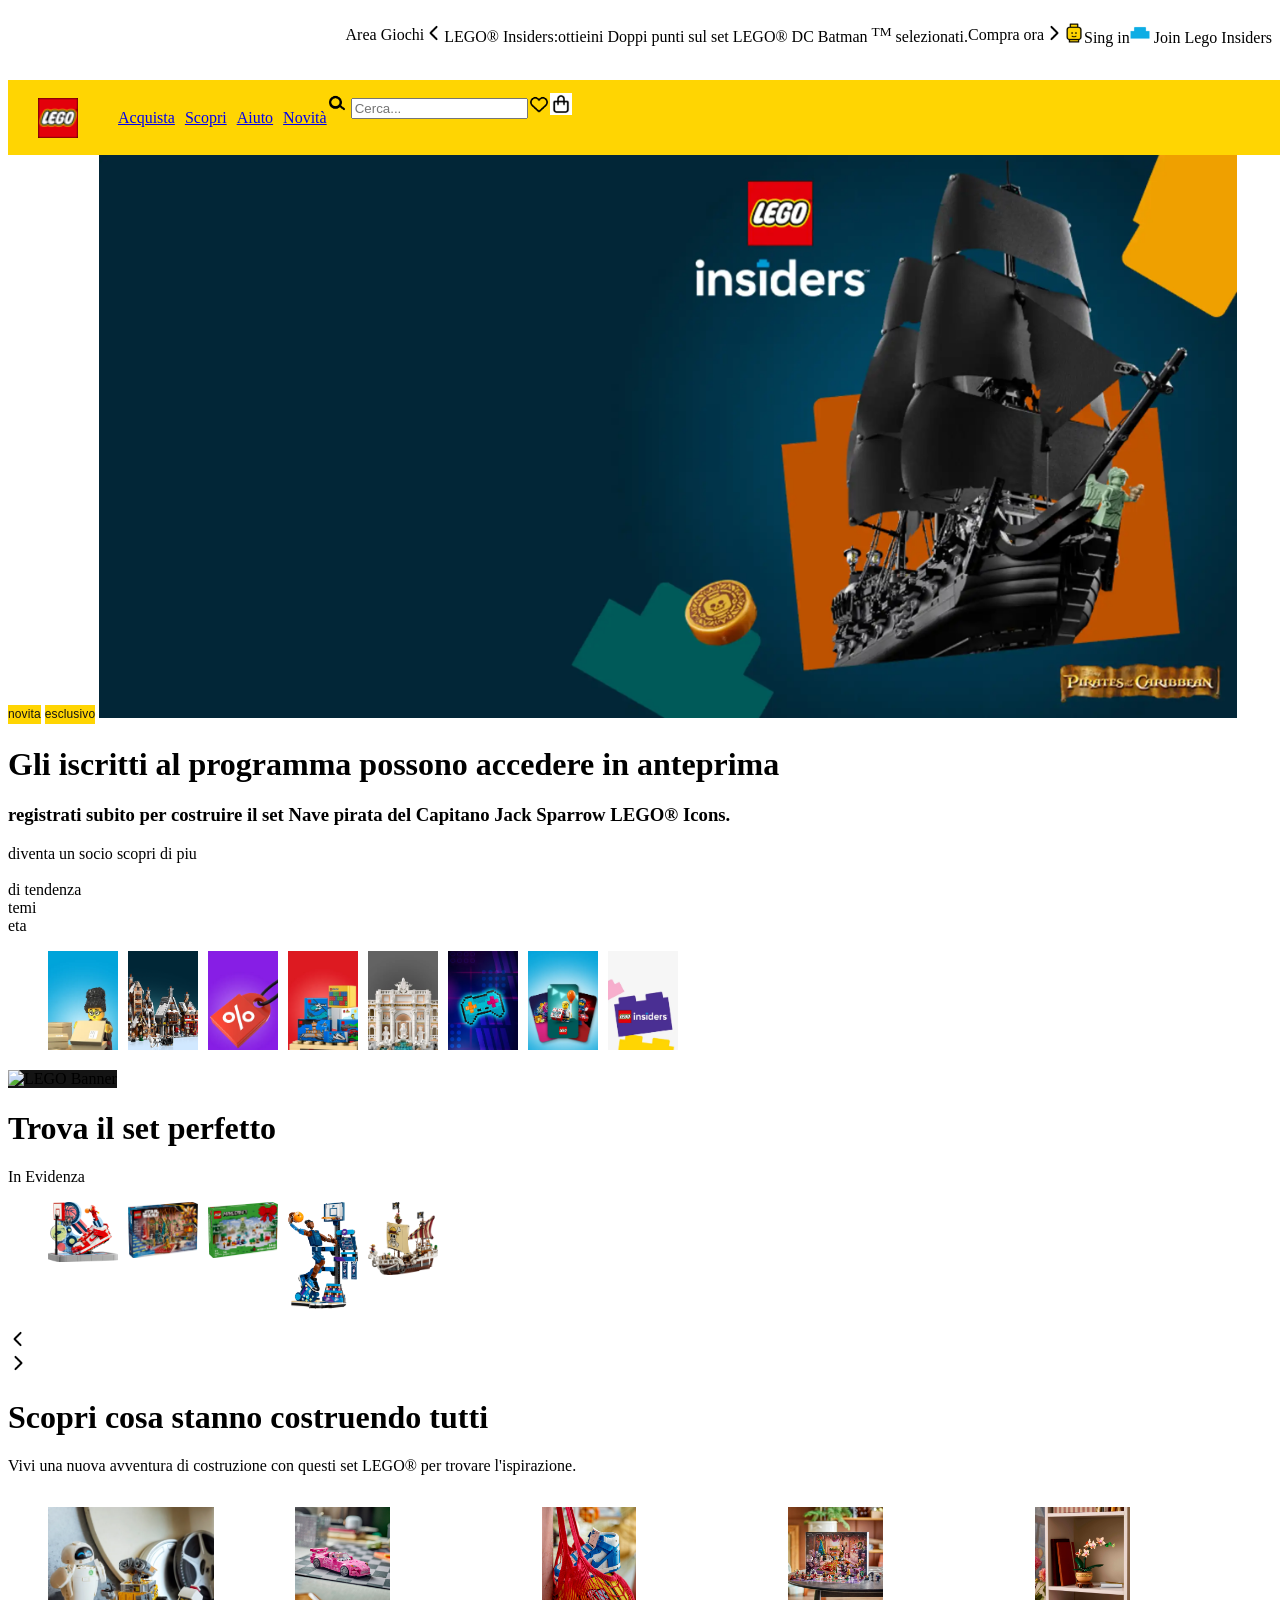
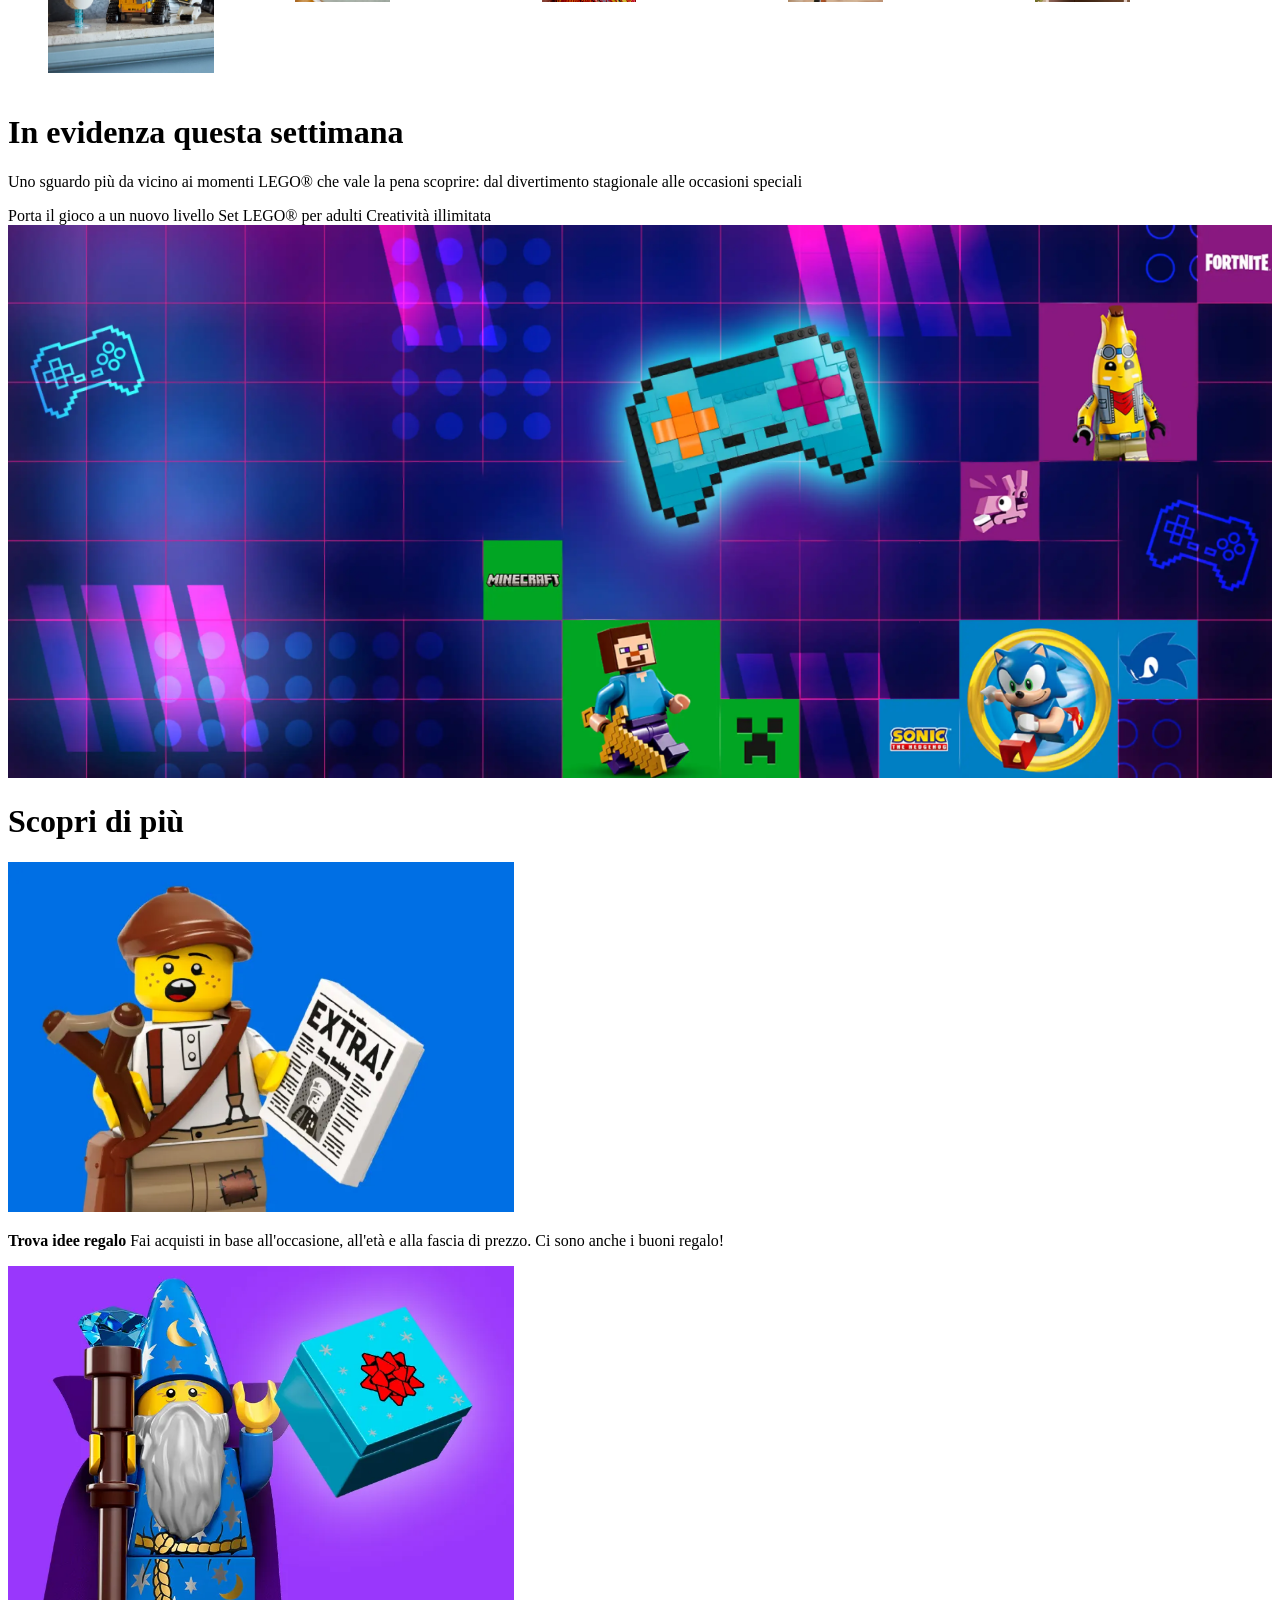
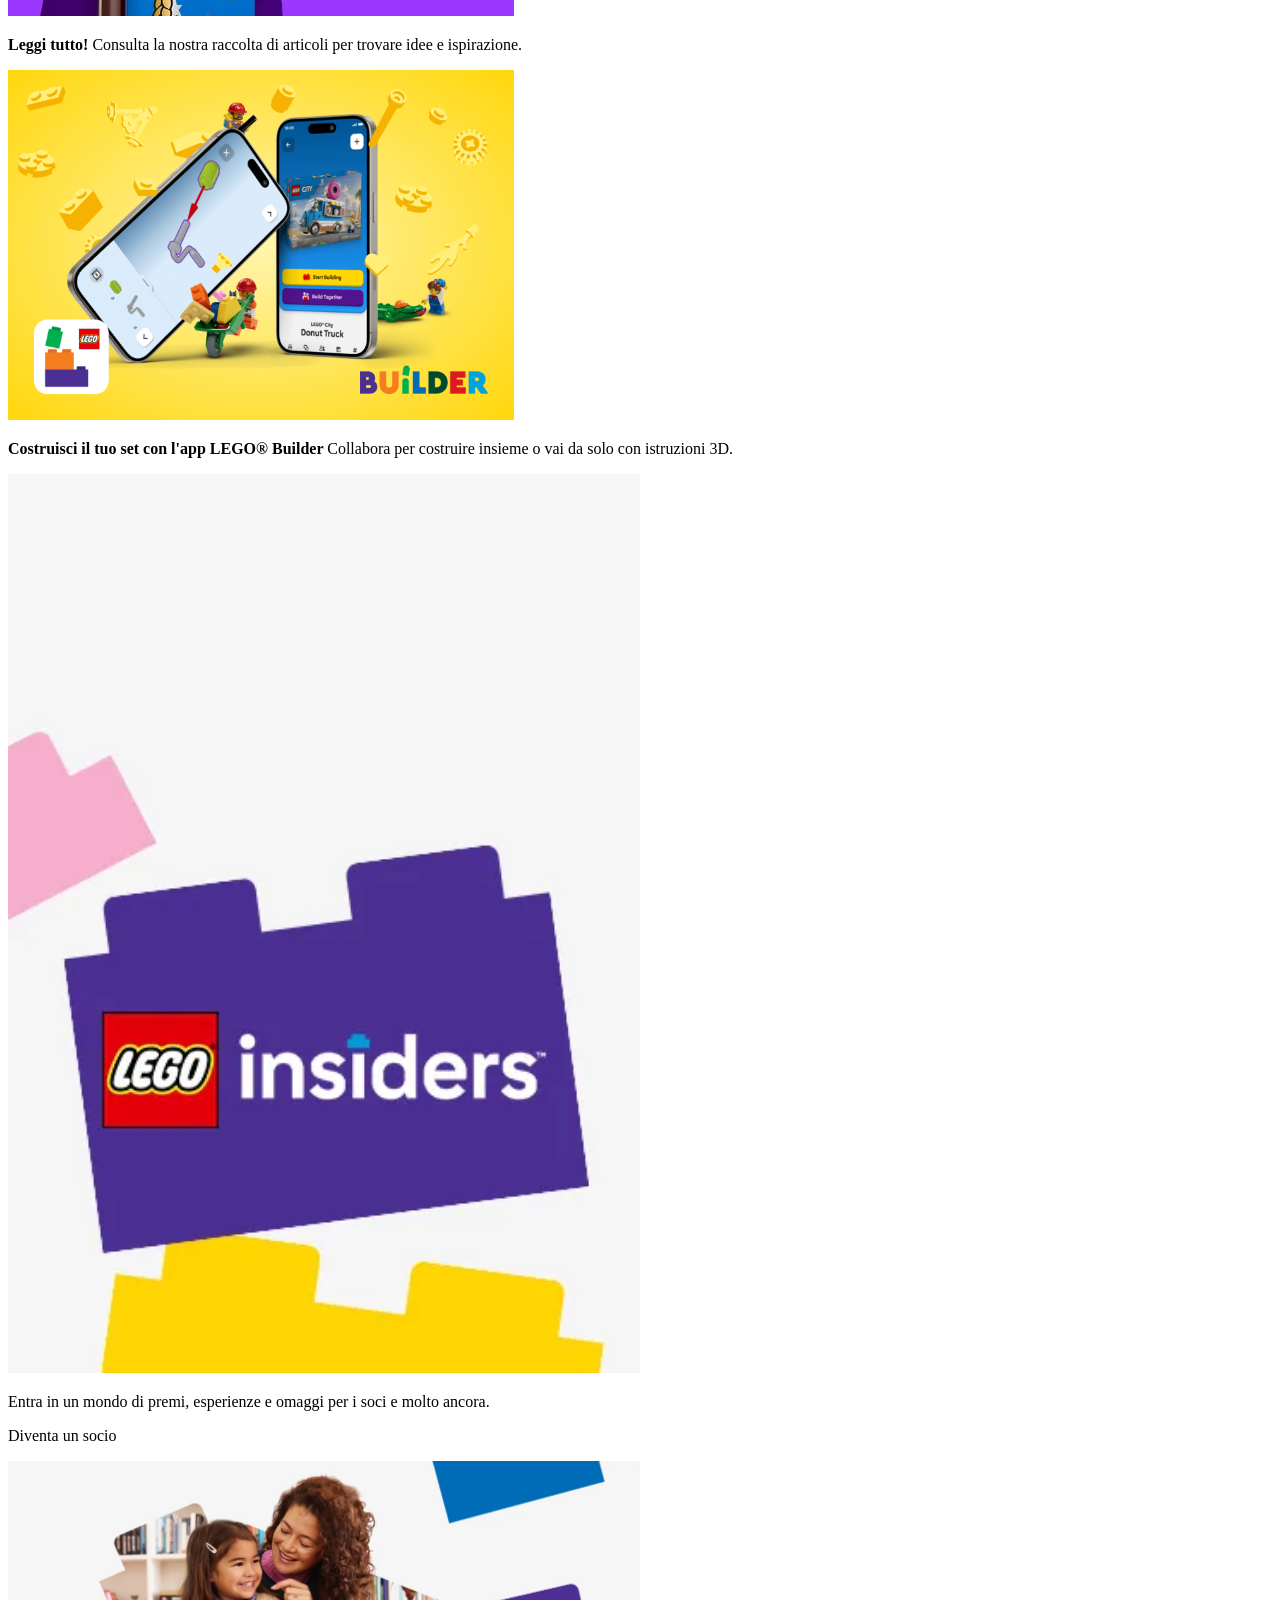
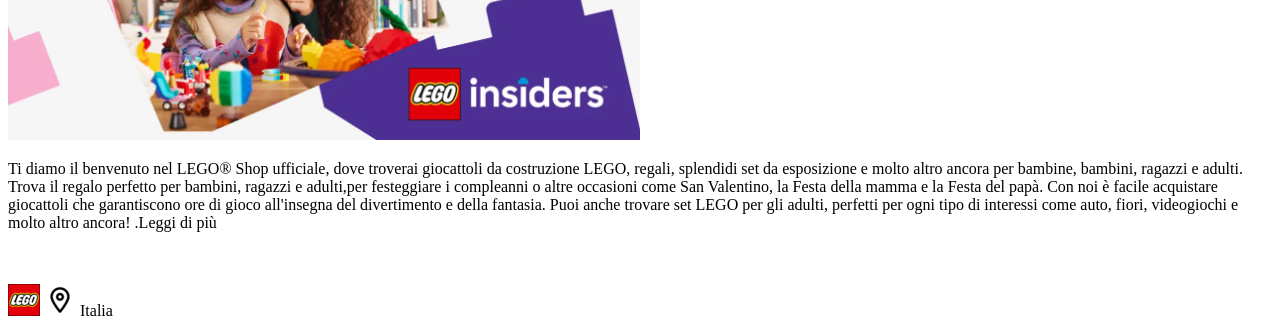
==== commit 9fcc51bb: "update" ====
--- a/img/index.html
+++ b/img/index.html
@@ -8,35 +8,37 @@
     <link rel="stylesheet" href="lego.css">
 
 </head>
+
 <body>
+    <header>
         <div class="sopra">
             <a> Area Giochi </a>
 
-                <a> <img src="left.icon.ico" height="20">
-                </a>
+            <a> <img src="left.icon.ico" height="20">
+            </a>
             <p> LEGO® Insiders:ottieini Doppi punti sul set LEGO® DC Batman <sup> TM</sup> selezionati.</p>
             <a>Compra ora </a>
 
-                <a> <img src="right.icon.ico" height="20"> </a>
-
-
-             <a> <img src="account-profile-color.ico" height="20">Sing in </a> 
+            <a> <img src="right.icon.ico" height="20"> </a>
+
+
+            <a> <img src="account-profile-color.ico" height="20">Sing in </a>
             <div> <a> <img src="brick-one-by-one-side-blue.ico" height="20"> Join Lego Insiders</a></div>
         </div>
         <br>
-      <div class="banner">
+        <div class="banner">
             <img src="brand-lego.ico" height="40">
             <nav class="navBanner">
-                <ul>
+                <ol>
                     <li><a href="#">Acquista </a></li>
                     <li><a href="#">Scopri</a></li>
                     <li><a href="#">Aiuto </a></li>
                     <li><a href="#">Novità</a></li>
-                </ul>
-                    <form class="form">
-                        <a> <img src="lente.ico" height="20"></a>
-                        <input type="text" placeholder="Cerca..." />
-                    </form>
+                </ol>
+                <form class="form">
+                    <a> <img src="lente.ico" height="20"></a>
+                    <input type="text" placeholder="Cerca..." />
+                </form>
                 </ul>
                 <form>
                     <a> <img src="Cuore2.ico" alt="♡" height="22">
@@ -71,22 +73,25 @@
                 <form>
                     <a>temi</a>
                 </form>
-                 <form>
-                <a>eta</a>
-             </form>
-             <ul>
-                <li><img src="New-Gen.jpg" width="70"></li>
-               <li> <img src="natalee.jpg" width="70"></li>
-               <li><img src="offfer.jpg" width="70"></li>
-                <li><img src="Update.jpg" width="70"></li>
-                <li><img src="museo.jpg" width="70"></li>
-                <li><img src="MTO_AB.jpg" width="70"></li>
-               <li> <img src="gift.jpg" width="70"></li>
-               <li> <img src="New_Insiders.jpg" width="70"></li>
-</ul>
-            </div>
+                <form>
+                    <a>eta</a>
+                </form>
+                <ol>
+                    <li><img src="New-Gen.jpg" width="70"></li>
+                    <li> <img src="natalee.jpg" width="70"></li>
+                    <li><img src="offfer.jpg" width="70"></li>
+                    <li><img src="Update.jpg" width="70"></li>
+                    <li><img src="museo.jpg" width="70"></li>
+                    <li><img src="MTO_AB.jpg" width="70"></li>
+                    <li> <img src="gift.jpg" width="70"></li>
+                    <li> <img src="New_Insiders.jpg" width="70"></li>
+                </ol>
+            </div>
+            <img class="legobanner" src="https://assets.lego.com/brick-breaker-banner-styles/latest/downSlope3-tablet-v1.svg" 
+     alt="LEGO Banner" 
+     width="600">
             <div class="menuimg">
-                
+
                 <!-- <img src="mercedes.jpg" width="70">
                 <img src="minecraftv.jpg" width="70">
                 <img src="cenerentola.jpg" width="70">
@@ -97,29 +102,29 @@
                 <img src="viola.jpg" width="70"> -->
             </div>
             <div class="menuimg">
-           
-            <!-- <img src="museo.jpg" width="70">
+
+                <!-- <img src="museo.jpg" width="70">
             <img src="mondo.jpg" width="70">
             <img src="ragno.jpg" width="70">
             <img src="canegrigio.jpg" width="70">
             <img src="rinoceronte.jpg" width="70">
             <img src="tigri.jpg" width="70">
-            </div> --> 
-        </div>
-        <h1>Trova il set perfetto</h1>
-        <div>
-            <div class="set">
-                <form>
-                    <a>In Evidenza</a>
-                </form>
-                <ul>
-                <li><img src="dunk.rossa.webp" width="70"></li>
-                <li><img src="natale.jpg" width="70"></li>
-                <li><img src="minecraft.jpg" width="70"></li>
-                <li><img src="basket.jpg" width="70"></li>
-                <li><img src="pirati.jpg" width="70"></li>
-                </ul>
-                <!-- <img src="ibisco.jpg" width="70">
+            </div> -->
+            </div>
+            <h1>Trova il set perfetto</h1>
+            <div>
+                <div class="set">
+                    <form>
+                        <a>In Evidenza</a>
+                    </form>
+                    <ol>
+                        <li><img src="dunk.rossa.webp" width="70"></li>
+                        <li><img src="natale.jpg" width="70"></li>
+                        <li><img src="minecraft.jpg" width="70"></li>
+                        <li><img src="basket.jpg" width="70"></li>
+                        <li><img src="pirati.jpg" width="70"></li>
+                    </ol>
+                    <!-- <img src="ibisco.jpg" width="70">
                 <img src="bonsai.jpg" width="70">
                 <img src="rosa.jpg" width="70">
                 <img src="dunkbelle.jpg" width="70">
@@ -179,8 +184,8 @@
                 <img src="pacman.jpg" width="70">
                 <img src="pianta.jpg" width="70">
                 <img src="marioyoshi.jpg" width="70"> -->
-            </div class="buttonRight">
-             <a> <img src="left.icon.ico" height="20">
+                </div class="buttonRight">
+                <a> <img src="left.icon.ico" height="20">
                 </a>
             </div>
             <div>
@@ -191,15 +196,16 @@
         <h1>Scopri cosa stanno costruendo tutti</h1>
         <p>Vivi una nuova avventura di costruzione con questi set LEGO® per trovare l'ispirazione.
         </p>
-        <ul>
-       <li> <img src="walle.jpg" width="70%"></li>
-       <li><img src="fast.jpg" width="40%"></li>
-        <li><img src="dunk.jpg" width="40%"></li>
-        <li><img src="legonatale.jpg" width="40%"></li>
-        <li><img src="lego_orchidea.jpg" width="40%"></li>
-        </ul>
+        <ol>
+            <li> <img src="walle.jpg" width="70%"></li>
+            <li><img src="fast.jpg" width="40%"></li>
+            <li><img src="dunk.jpg" width="40%"></li>
+            <li><img src="legonatale.jpg" width="40%"></li>
+            <li><img src="lego_orchidea.jpg" width="40%"></li>
+        </ol>
         <h1>In evidenza questa settimana</h1>
-        <p>Uno sguardo più da vicino ai momenti LEGO® che vale la pena scoprire: dal divertimento stagionale alle occasioni speciali
+        <p>Uno sguardo più da vicino ai momenti LEGO® che vale la pena scoprire: dal divertimento stagionale alle
+            occasioni speciali
         </p>
         <form action="button*3">
             <a>Porta il gioco a un nuovo livello</a>
@@ -210,57 +216,60 @@
         <!-- <img src="bottonebrutto2.png" width="">
         <img src="bottonebrutto3.png" width="">  -->
         <h1>Scopri di più</h1>
-      
+
         <div>
             <img src="lego1.jpg" width="40%">
-        
-                <p>
-                    <strong>Trova idee regalo</strong> Fai acquisti in base all'occasione, all'età e alla fascia di prezzo.
-                    Ci sono anche i buoni regalo!
-                </p>
-            </div>
-        <div>
-    <img src="lego2.jpg" width="40%">
-                <p>
-                    <strong>Leggi tutto!</strong> Consulta la nostra raccolta di 
-                    articoli per trovare idee e ispirazione.
-                </p>
-            </div>
-        <div>
-       <img src="lego3.jpg" width="40%">
-                
-                <p>
-                    <strong>Costruisci il tuo set con l'app LEGO® Builder </strong> Collabora per costruire insieme
-                    o vai da solo con istruzioni 3D.
-                </p>
-                </div>
-                <img src="New_Insiders.jpg" width="50%">
-                <p>Entra in un mondo di premi, esperienze e omaggi per i soci e molto ancora. </p>
-                <p> Diventa un socio</p>
-<img src="Insider-v1-Page.jpg" width=" 50%">
-
-<p>Ti diamo il benvenuto nel LEGO® Shop ufficiale, 
-    dove troverai giocattoli da costruzione LEGO, regali, 
-    splendidi set da esposizione e molto altro ancora per bambine,
-     bambini, ragazzi e adulti. Trova il regalo perfetto per bambini,
-      ragazzi e adulti,per festeggiare  i compleanni o altre occasioni come San Valentino, la Festa della mamma e la Festa del papà. Con noi è facile acquistare giocattoli che garantiscono ore di gioco all'insegna del divertimento e della fantasia. Puoi anche trovare set LEGO per gli adulti, perfetti per ogni tipo di interessi come auto, fiori, videogiochi e molto altro ancora!
-      .Leggi di più </p>
-
-<!-- 
+
+            <p>
+                <strong>Trova idee regalo</strong> Fai acquisti in base all'occasione, all'età e alla fascia di prezzo.
+                Ci sono anche i buoni regalo!
+            </p>
+        </div>
+        <div>
+            <img src="lego2.jpg" width="40%">
+            <p>
+                <strong>Leggi tutto!</strong> Consulta la nostra raccolta di
+                articoli per trovare idee e ispirazione.
+            </p>
+        </div>
+        <div>
+            <img src="lego3.jpg" width="40%">
+
+            <p>
+                <strong>Costruisci il tuo set con l'app LEGO® Builder </strong> Collabora per costruire insieme
+                o vai da solo con istruzioni 3D.
+            </p>
+        </div>
+        <img src="New_Insiders.jpg" width="50%">
+        <p>Entra in un mondo di premi, esperienze e omaggi per i soci e molto ancora. </p>
+        <p> Diventa un socio</p>
+        <img src="Insider-v1-Page.jpg" width=" 50%">
+
+        <p>Ti diamo il benvenuto nel LEGO® Shop ufficiale,
+            dove troverai giocattoli da costruzione LEGO, regali,
+            splendidi set da esposizione e molto altro ancora per bambine,
+            bambini, ragazzi e adulti. Trova il regalo perfetto per bambini,
+            ragazzi e adulti,per festeggiare i compleanni o altre occasioni come San Valentino, la Festa della mamma e
+            la Festa del papà. Con noi è facile acquistare giocattoli che garantiscono ore di gioco all'insegna del
+            divertimento e della fantasia. Puoi anche trovare set LEGO per gli adulti, perfetti per ogni tipo di
+            interessi come auto, fiori, videogiochi e molto altro ancora!
+            .Leggi di più </p>
+
+        <!-- 
 overflow-x impostata a scroll container -->
-    <br> 
-</br>
-<footer>
-    <img src="brand-lego.ico" alt="">
-    <img src="posizione.ico"> Italia
-
-</footer>
-
-
-
-
-
-
-    </body>
+        <br>
+        </br>
+        <footer>
+            <img src="brand-lego.ico" alt="">
+            <img src="posizione.ico"> Italia
+
+        </footer>
+
+
+
+
+
+
+</body>
 
 </html>
--- a/img/lego.css
+++ b/img/lego.css
@@ -30,7 +30,7 @@
     -webkit-box-align: center;
     align-items: center;
     background: var(---yellow-minibanner);
-
+    
 
 
 }
@@ -39,7 +39,7 @@
   display: flex;
    justify-content: flex-end;
    align-items: center;
-
+    
 }
 
 
@@ -56,10 +56,17 @@
     gap: 10px;
     list-style: none;
     color: var(--button-shade2);
+    
+   
+}
+
+.navBanner ul li a{
+color: var(--color-text-black2);
+text-decoration: none;
 
 }
 
-.navBanner ul li:last-child{
+.navBanner ul li:last-child a{
 
     text-transform: uppercase;
     padding: 0.3125rem 1.25rem;
@@ -84,3 +91,32 @@
     display: inline-flex;
       font-family: sans-serif;
 }
+
+
+
+.firstButton{
+        box-sizing: border-box;
+    justify-content: center;
+    align-items: center;
+    width: max-content;
+    display: flex;
+
+}
+
+
+.sfondo1{
+    background-color: var(--color-black-primary
+);
+
+}
+.legobanner{
+background-color: var(--color-black-primary);
+
+}
+
+ol {
+      display: inline-flex;
+      gap: 10px;
+    list-style-type: none;
+   
+}
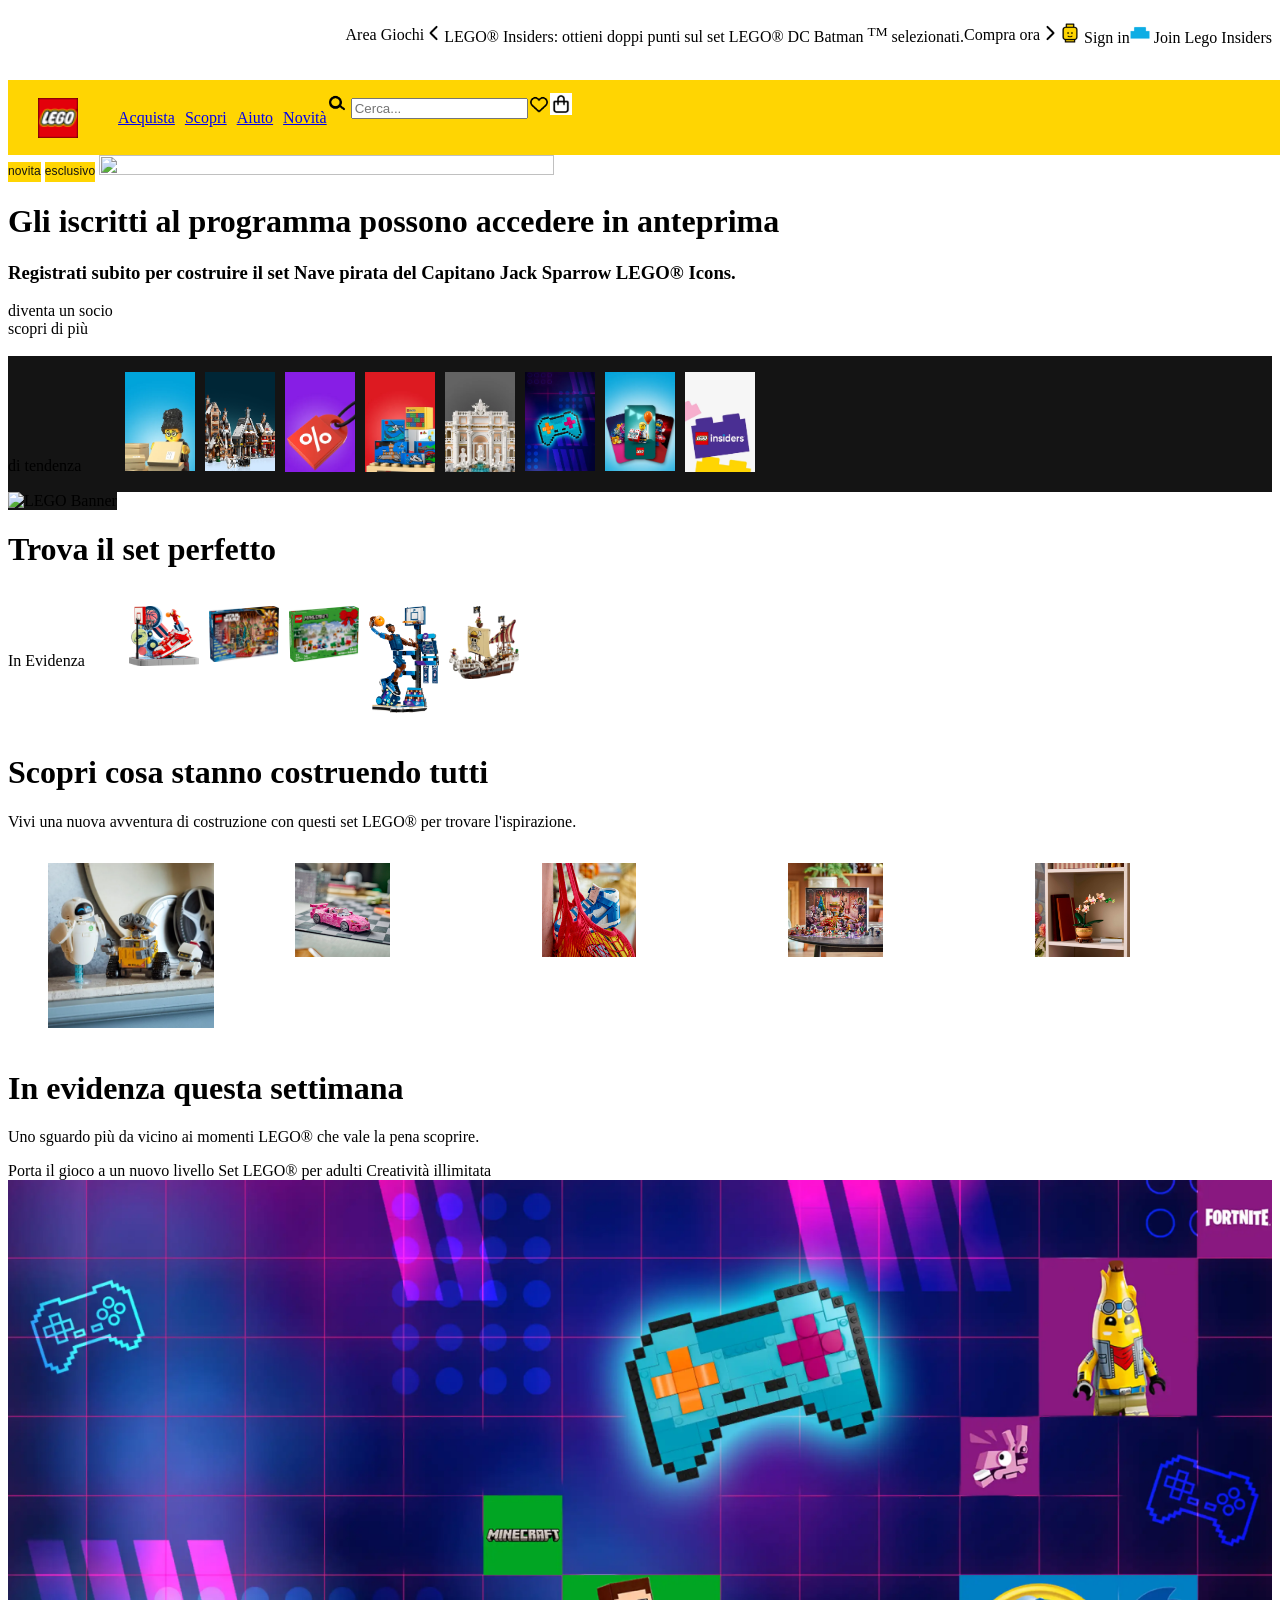
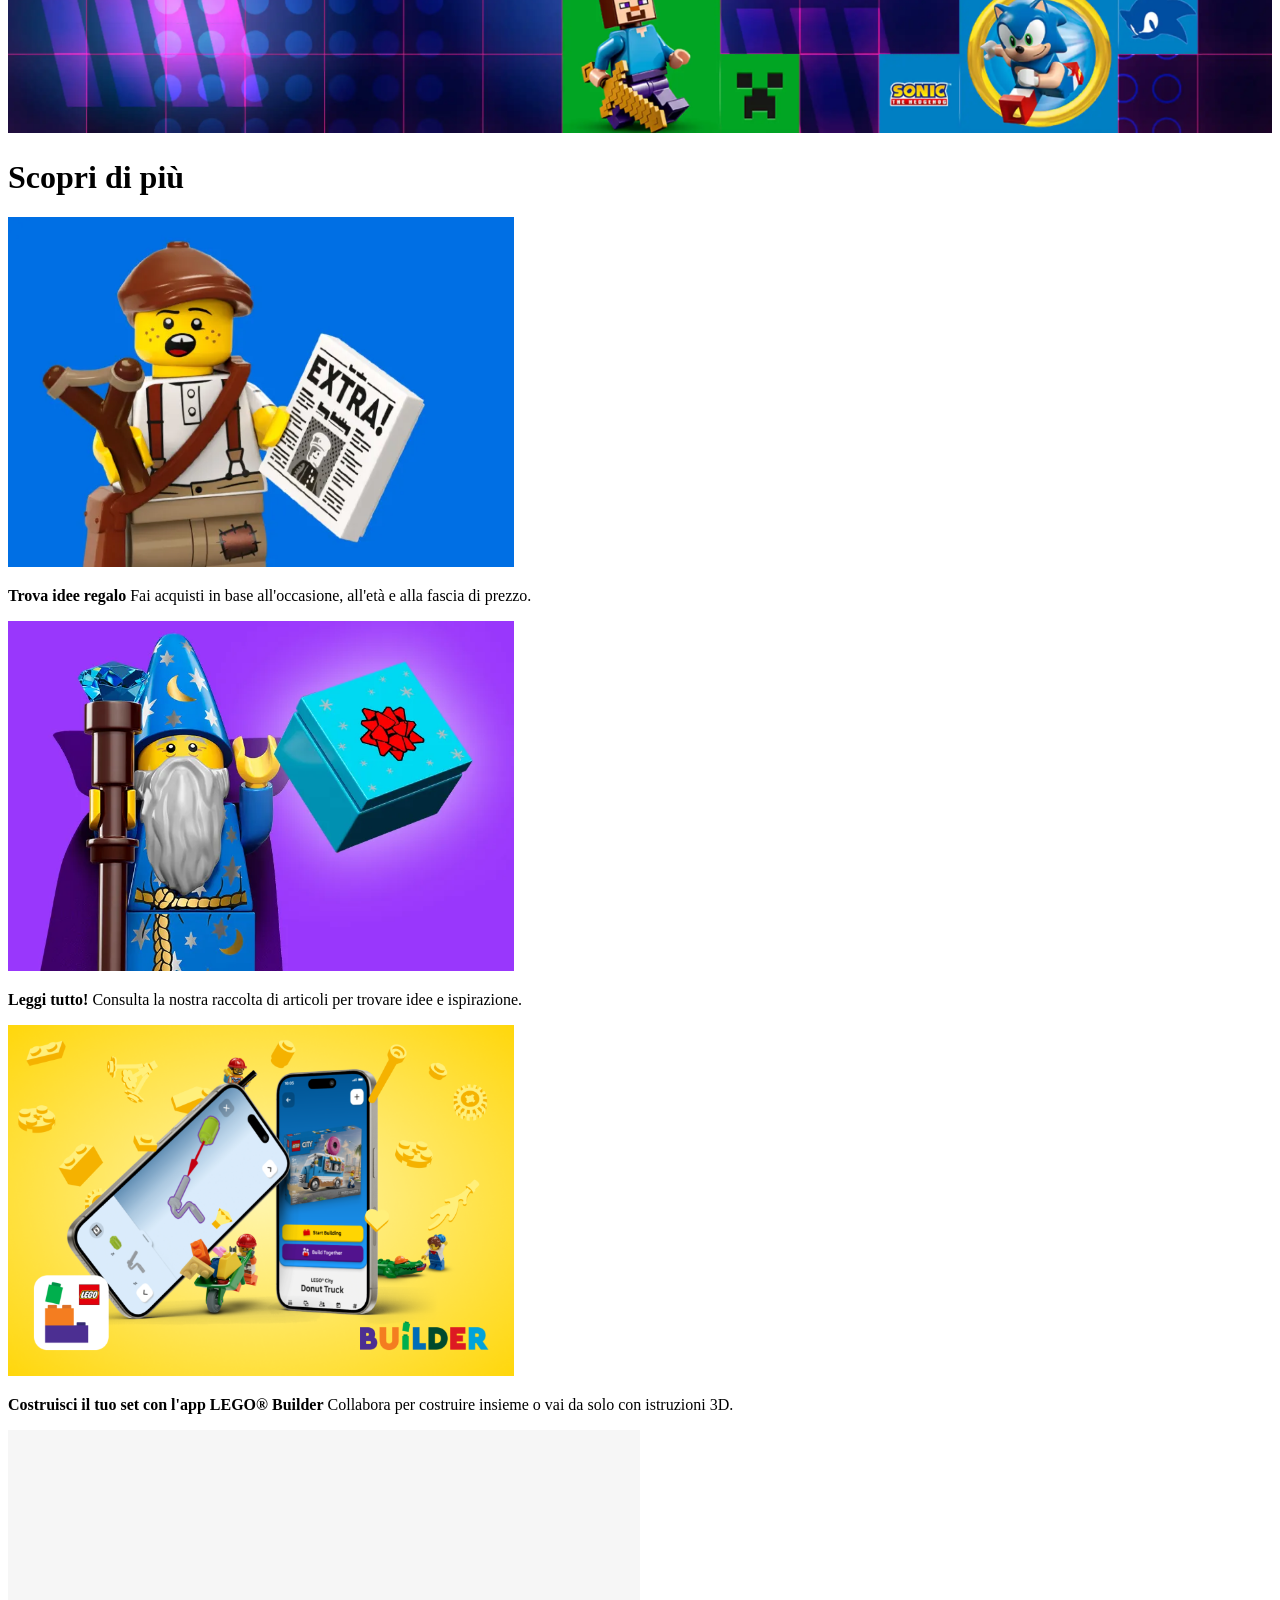
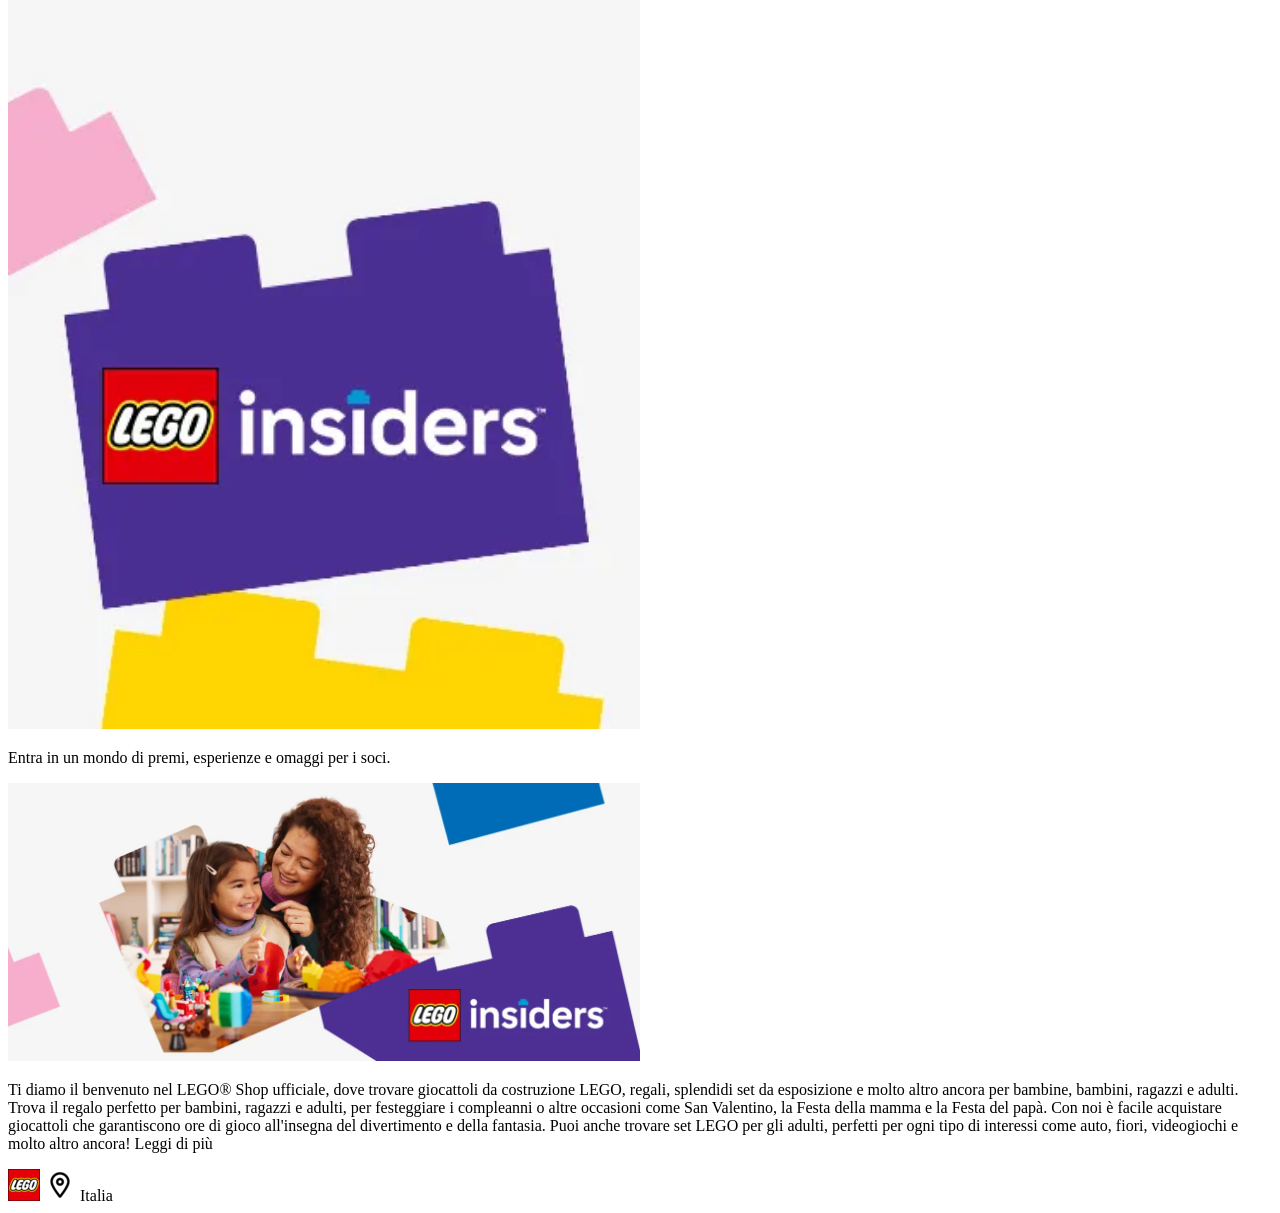
==== commit 2ba86c80: "updating" ====
--- a/img/index.html
+++ b/img/index.html
@@ -2,274 +2,244 @@
 <html lang="it">
 
 <head>
-    <meta charset="UTF-8">
-    <meta name="viewport" content="width=, initial-scale=1.0">
-    <title>Lego La Perla Nera</title>
-    <link rel="stylesheet" href="lego.css">
-
+<meta charset="UTF-8">
+<meta name="viewport" content="width=device-width, initial-scale=1.0">
+<title>Lego La Perla Nera</title>
+<link rel="stylesheet" href="lego.css">
 </head>
 
 <body>
-    <header>
-        <div class="sopra">
-            <a> Area Giochi </a>
-
-            <a> <img src="left.icon.ico" height="20">
-            </a>
-            <p> LEGO® Insiders:ottieini Doppi punti sul set LEGO® DC Batman <sup> TM</sup> selezionati.</p>
-            <a>Compra ora </a>
-
-            <a> <img src="right.icon.ico" height="20"> </a>
-
-
-            <a> <img src="account-profile-color.ico" height="20">Sing in </a>
-            <div> <a> <img src="brick-one-by-one-side-blue.ico" height="20"> Join Lego Insiders</a></div>
-        </div>
-        <br>
-        <div class="banner">
-            <img src="brand-lego.ico" height="40">
-            <nav class="navBanner">
-                <ol>
-                    <li><a href="#">Acquista </a></li>
-                    <li><a href="#">Scopri</a></li>
-                    <li><a href="#">Aiuto </a></li>
-                    <li><a href="#">Novità</a></li>
-                </ol>
-                <form class="form">
-                    <a> <img src="lente.ico" height="20"></a>
-                    <input type="text" placeholder="Cerca..." />
-                </form>
-                </ul>
-                <form>
-                    <a> <img src="Cuore2.ico" alt="♡" height="22">
-                    </a>
-                </form>
-                <form>
-                    <a><img src="shopping.icon.ico" height="22"> </a>
-                </form>
-                </main>
-            </nav>
-        </div>
-    </header>
-    <main>
-        <div>
-            <p class="esclusivo"> novita</p>
-            <p class="esclusivo"> esclusivo</p>
-
-            <img src="navesfondo.png" height="80%" width="90%">
-            <h1> Gli iscritti al programma possono accedere in anteprima </h1>
-            <h3> registrati subito per costruire il set Nave pirata del Capitano Jack Sparrow
-                LEGO® Icons.
-            </h3>
-            <a>diventa un socio</a>
-            <a> scopri di piu</a>
-        </div>
-        <br>
-        <div>
-            <div class="menuimg">
-                <form>
-                    <a>di tendenza</a>
-                </form>
-                <form>
-                    <a>temi</a>
-                </form>
-                <form>
-                    <a>eta</a>
-                </form>
-                <ol>
-                    <li><img src="New-Gen.jpg" width="70"></li>
-                    <li> <img src="natalee.jpg" width="70"></li>
-                    <li><img src="offfer.jpg" width="70"></li>
-                    <li><img src="Update.jpg" width="70"></li>
-                    <li><img src="museo.jpg" width="70"></li>
-                    <li><img src="MTO_AB.jpg" width="70"></li>
-                    <li> <img src="gift.jpg" width="70"></li>
-                    <li> <img src="New_Insiders.jpg" width="70"></li>
-                </ol>
-            </div>
-            <img class="legobanner" src="https://assets.lego.com/brick-breaker-banner-styles/latest/downSlope3-tablet-v1.svg" 
-     alt="LEGO Banner" 
-     width="600">
-            <div class="menuimg">
-
-                <!-- <img src="mercedes.jpg" width="70">
-                <img src="minecraftv.jpg" width="70">
-                <img src="cenerentola.jpg" width="70">
-                <img src="batman.jpg" width="70">
-                <img src="hamburgher.jpg" width="70">
-                <img src="ninka.jpg" width="70">
-                <img src="strega.jpg" width="70">
-                <img src="viola.jpg" width="70"> -->
-            </div>
-            <div class="menuimg">
-
-                <!-- <img src="museo.jpg" width="70">
-            <img src="mondo.jpg" width="70">
-            <img src="ragno.jpg" width="70">
-            <img src="canegrigio.jpg" width="70">
-            <img src="rinoceronte.jpg" width="70">
-            <img src="tigri.jpg" width="70">
-            </div> -->
-            </div>
-            <h1>Trova il set perfetto</h1>
-            <div>
-                <div class="set">
-                    <form>
-                        <a>In Evidenza</a>
-                    </form>
-                    <ol>
-                        <li><img src="dunk.rossa.webp" width="70"></li>
-                        <li><img src="natale.jpg" width="70"></li>
-                        <li><img src="minecraft.jpg" width="70"></li>
-                        <li><img src="basket.jpg" width="70"></li>
-                        <li><img src="pirati.jpg" width="70"></li>
-                    </ol>
-                    <!-- <img src="ibisco.jpg" width="70">
-                <img src="bonsai.jpg" width="70">
-                <img src="rosa.jpg" width="70">
-                <img src="dunkbelle.jpg" width="70">
-                <img src="sdentato.jpg" width="70">
-                <img src="krusty.jpg" width="70">
-                <img src="barcona.jpg" width="70">
-                <img src="squalobarca.jpg" width="70">
-                <img src="concorde.jpg" width="70">
-                <img src="starwars.jpg" width="70">
-                <img src="backfuture.jpg" width="70">
-                <img src="nottestelle.jpg" width="70">
-                <img src="mammalaereo.jpg" width="70">
-                <img src="gattojuve.jpg" width="70">
-                <img src="decohalloween.jpg" width="70">
-            </form>
-            </div>
-            <div class="set">
-                <form>
-                <button>Popolari</button>
-                </form>
-                 <img src="spid.jpg" width="70">
-                <img src="854292.jpg" width="70">
-                <img src="10789.jpg" width="70">
-                <img src="portachiavi.jpg" width="70">
-                <img src="spiderman.jpg" width="70">
-                <img src="nero2.jpg" width="70">
-                <img src="moto.jpg" width="70">
-                <img src="dinosauro2.jpg" width="70">
-                <img src="dino.jpg" width="70">
-                <img src="hero.jpg" width="70">
-                 <img src="hulk.jpg" width="70">
-                <img src="silver.jpg" width="70">
-            </div>
-            <div class="set">
-                <form>
-                    <button>Gaming</button>
-                </form>
-                 <img src="fastfood.jpg" width="70">
-                <img src="mario2.jpg" width="70">
-                <img src="animals.jpg" width="70">
-                <img src="concorde.jpg" width="70">
-                <img src="sonic.jpg" width="70">
-                <img src="verme.jpg" width="70">
-                <img src="gameboy.jpg" width="70">
-                <img src="ciliegi.jpg" width="70">
-                <img src="flipper.jpg" width="70">
-                <img src="orsone.webp" width="70"> <img src="krusty.jpg" width="70">
-                <img src="supermario.jpg" width="70">
-                <img src="dinosauro.jpg" width="70">
-                <img src="iboschi.jpg" width="70">
-                <img src="nero.jpg" width="70">
-                <img src="backfuture.jpg" width="70">
-                <img src="tiposonic.jpg" width="70">
-                <img src="persminecraft.jpg" width="70">
-                <img src="fantasy.jpg" width="70">
-                <img src="minecraft.jpg" width="70">
-                <img src="pacman.jpg" width="70">
-                <img src="pianta.jpg" width="70">
-                <img src="marioyoshi.jpg" width="70"> -->
-                </div class="buttonRight">
-                <a> <img src="left.icon.ico" height="20">
-                </a>
-            </div>
-            <div>
-                <a> <img src="right.icon.ico" height="20"> </a>
-            </div>
-
-        </div>
-        <h1>Scopri cosa stanno costruendo tutti</h1>
-        <p>Vivi una nuova avventura di costruzione con questi set LEGO® per trovare l'ispirazione.
-        </p>
-        <ol>
-            <li> <img src="walle.jpg" width="70%"></li>
-            <li><img src="fast.jpg" width="40%"></li>
-            <li><img src="dunk.jpg" width="40%"></li>
-            <li><img src="legonatale.jpg" width="40%"></li>
-            <li><img src="lego_orchidea.jpg" width="40%"></li>
-        </ol>
-        <h1>In evidenza questa settimana</h1>
-        <p>Uno sguardo più da vicino ai momenti LEGO® che vale la pena scoprire: dal divertimento stagionale alle
-            occasioni speciali
-        </p>
-        <form action="button*3">
-            <a>Porta il gioco a un nuovo livello</a>
-            <a>Set LEGO® per adulti</a>
-            <a>Creatività illimitata</a>
-        </form>
-        <img src="bottonebrutto.png" width=" 100%" height="80%">
-        <!-- <img src="bottonebrutto2.png" width="">
-        <img src="bottonebrutto3.png" width="">  -->
-        <h1>Scopri di più</h1>
-
-        <div>
-            <img src="lego1.jpg" width="40%">
-
-            <p>
-                <strong>Trova idee regalo</strong> Fai acquisti in base all'occasione, all'età e alla fascia di prezzo.
-                Ci sono anche i buoni regalo!
-            </p>
-        </div>
-        <div>
-            <img src="lego2.jpg" width="40%">
-            <p>
-                <strong>Leggi tutto!</strong> Consulta la nostra raccolta di
-                articoli per trovare idee e ispirazione.
-            </p>
-        </div>
-        <div>
-            <img src="lego3.jpg" width="40%">
-
-            <p>
-                <strong>Costruisci il tuo set con l'app LEGO® Builder </strong> Collabora per costruire insieme
-                o vai da solo con istruzioni 3D.
-            </p>
-        </div>
-        <img src="New_Insiders.jpg" width="50%">
-        <p>Entra in un mondo di premi, esperienze e omaggi per i soci e molto ancora. </p>
-        <p> Diventa un socio</p>
-        <img src="Insider-v1-Page.jpg" width=" 50%">
-
-        <p>Ti diamo il benvenuto nel LEGO® Shop ufficiale,
-            dove troverai giocattoli da costruzione LEGO, regali,
-            splendidi set da esposizione e molto altro ancora per bambine,
-            bambini, ragazzi e adulti. Trova il regalo perfetto per bambini,
-            ragazzi e adulti,per festeggiare i compleanni o altre occasioni come San Valentino, la Festa della mamma e
-            la Festa del papà. Con noi è facile acquistare giocattoli che garantiscono ore di gioco all'insegna del
-            divertimento e della fantasia. Puoi anche trovare set LEGO per gli adulti, perfetti per ogni tipo di
-            interessi come auto, fiori, videogiochi e molto altro ancora!
-            .Leggi di più </p>
-
-        <!-- 
-overflow-x impostata a scroll container -->
-        <br>
-        </br>
-        <footer>
-            <img src="brand-lego.ico" alt="">
-            <img src="posizione.ico"> Italia
-
-        </footer>
-
-
-
-
-
+
+<header>
+
+<div class="sopra">
+<a>Area Giochi</a>
+
+<a><img src="left.icon.ico" height="20"></a>
+
+<p>LEGO® Insiders: ottieni doppi punti sul set LEGO® DC Batman <sup>TM</sup> selezionati.</p>
+
+<a>Compra ora</a>
+
+<a><img src="right.icon.ico" height="20"></a>
+
+<a><img src="account-profile-color.ico" height="20"> Sign in</a>
+
+<div>
+<a><img src="brick-one-by-one-side-blue.ico" height="20"> Join Lego Insiders</a>
+</div>
+</div>
+
+<br>
+
+<div class="banner">
+
+<img src="brand-lego.ico" height="40">
+
+<nav class="navBanner">
+
+<ol>
+<li><a href="#">Acquista</a></li>
+<li><a href="#">Scopri</a></li>
+<li><a href="#">Aiuto</a></li>
+<li><a href="#">Novità</a></li>
+</ol>
+
+<form class="form">
+<img src="lente.ico" height="20">
+<input type="text" placeholder="Cerca...">
+</form>
+
+<form>
+<a><img src="Cuore2.ico" alt="♡" height="22"></a>
+</form>
+
+<form>
+<a><img src="shopping.icon.ico" height="22"></a>
+</form>
+
+</nav>
+
+</div>
+
+</header>
+
+<main>
+
+<div>
+
+<p class="esclusivo">novita</p>
+<p class="esclusivo">esclusivo</p>
+
+<img src="home.jpg" width="60%" height="100%">
+
+<h1>Gli iscritti al programma possono accedere in anteprima</h1>
+
+<h3>
+Registrati subito per costruire il set Nave pirata del Capitano Jack Sparrow LEGO® Icons.
+</h3>
+
+<a class="firstButton">diventa un socio</a>
+<a class="firstButton">scopri di più</a>
+
+</div>
+
+<br>
+
+<div class="sfondo1">
+
+<div class="menuimg">
+
+<a>di tendenza</a>
+
+<ol>
+<li><img src="New-Gen.jpg" width="70"></li>
+<li><img src="natalee.jpg" width="70"></li>
+<li><img src="offfer.jpg" width="70"></li>
+<li><img src="Update.jpg" width="70"></li>
+<li><img src="museo.jpg" width="70"></li>
+<li><img src="MTO_AB.jpg" width="70"></li>
+<li><img src="gift.jpg" width="70"></li>
+<li><img src="New_Insiders.jpg" width="70"></li>
+</ol>
+
+</div>
+
+<!-- <div class="menuimg">
+
+<a>temi</a>
+
+<ol>
+<li><img src="mercedes.jpg" width="70"></li>
+<li><img src="minecraftv.jpg" width="70"></li>
+<li><img src="cenerentola.jpg" width="70"></li>
+<li><img src="batman.jpg" width="70"></li>
+<li><img src="hamburgher.jpg" width="70"></li>
+<li><img src="ninka.jpg" width="70"></li>
+<li><img src="strega.jpg" width="70"></li>
+<li><img src="viola.jpg" width="70"></li>
+</ol>
+
+</div>
+
+<div class="menuimg">
+
+<a>eta</a>
+
+<ol>
+<li><img src="museo.jpg" width="70"></li>
+<li><img src="mondo.jpg" width="70"></li>
+<li><img src="ragno.jpg" width="70"></li>
+<li><img src="canegrigio.jpg" width="70"></li>
+<li><img src="rinoceronte.jpg" width="70"></li>
+<li><img src="tigri.jpg" width="70"></li>
+</ol>
+
+</div> -->
+
+</div>
+
+<img class="legobanner"
+src="https://assets.lego.com/brick-breaker-banner-styles/latest/downSlope3-tablet-v1.svg"
+alt="LEGO Banner"
+width="600">
+
+<h1>Trova il set perfetto</h1>
+
+<div>
+
+<div class="set">
+
+<a>In Evidenza</a>
+
+<ol>
+<li><img src="dunk.rossa.webp" width="70"></li>
+<li><img src="natale.jpg" width="70"></li>
+<li><img src="minecraft.jpg" width="70"></li>
+<li><img src="basket.jpg" width="70"></li>
+<li><img src="pirati.jpg" width="70"></li>
+</ol>
+
+</div>
+
+</div>
+
+<h1>Scopri cosa stanno costruendo tutti</h1>
+
+<p>Vivi una nuova avventura di costruzione con questi set LEGO® per trovare l'ispirazione.</p>
+
+<ol>
+<li><img src="walle.jpg" width="70%"></li>
+<li><img src="fast.jpg" width="40%"></li>
+<li><img src="dunk.jpg" width="40%"></li>
+<li><img src="legonatale.jpg" width="40%"></li>
+<li><img src="lego_orchidea.jpg" width="40%"></li>
+</ol>
+
+<h1>In evidenza questa settimana</h1>
+
+<p>Uno sguardo più da vicino ai momenti LEGO® che vale la pena scoprire.</p>
+
+<form>
+<a>Porta il gioco a un nuovo livello</a>
+<a>Set LEGO® per adulti</a>
+<a>Creatività illimitata</a>
+</form>
+
+<img src="bottonebrutto.png" width="100%" height="80%">
+
+<h1>Scopri di più</h1>
+
+<div>
+
+<img src="lego1.jpg" width="40%">
+
+<p>
+<strong>Trova idee regalo</strong>
+Fai acquisti in base all'occasione, all'età e alla fascia di prezzo.
+</p>
+
+</div>
+
+<div>
+
+<img src="lego2.jpg" width="40%">
+
+<p>
+<strong>Leggi tutto!</strong>
+Consulta la nostra raccolta di articoli per trovare idee e ispirazione.
+</p>
+
+</div>
+
+<div>
+
+<img src="lego3.jpg" width="40%">
+
+<p>
+<strong>Costruisci il tuo set con l'app LEGO® Builder</strong>
+Collabora per costruire insieme o vai da solo con istruzioni 3D.
+</p>
+
+</div>
+</main>
+<footer>
+<img src="New_Insiders.jpg" width="50%">
+
+<p>Entra in un mondo di premi, esperienze e omaggi per i soci.</p>
+
+<img src="Insider-v1-Page.jpg" width="50%">
+ <p>Ti diamo il benvenuto nel LEGO® Shop ufficiale, dove trovare giocattoli da costruzione LEGO, regali, splendidi set da esposizione e molto altro ancora per bambine, bambini, ragazzi e adulti. Trova il regalo perfetto per bambini, ragazzi e adulti, per festeggiare i compleanni o altre occasioni come San Valentino, la Festa della mamma e la Festa del papà. Con noi è facile acquistare giocattoli che garantiscono ore di gioco all'insegna del divertimento e della fantasia. Puoi anche trovare set LEGO per gli adulti, perfetti per ogni tipo di interessi come auto, fiori, videogiochi e molto altro ancora! Leggi di più</p>
+
+
+
+
+<img src="brand-lego.ico">
+<img src="posizione.ico"> Italia
+
+</footer>
 
 </body>
-
-</html>+</html>
+
+
--- a/img/lego.css
+++ b/img/lego.css
@@ -119,4 +119,10 @@
       gap: 10px;
     list-style-type: none;
    
-}+}
+
+.descrizione1 {
+    background-color: #F2F2F2;
+ margin: 1rem;
+ padding: 1.25re,1rem;
+}
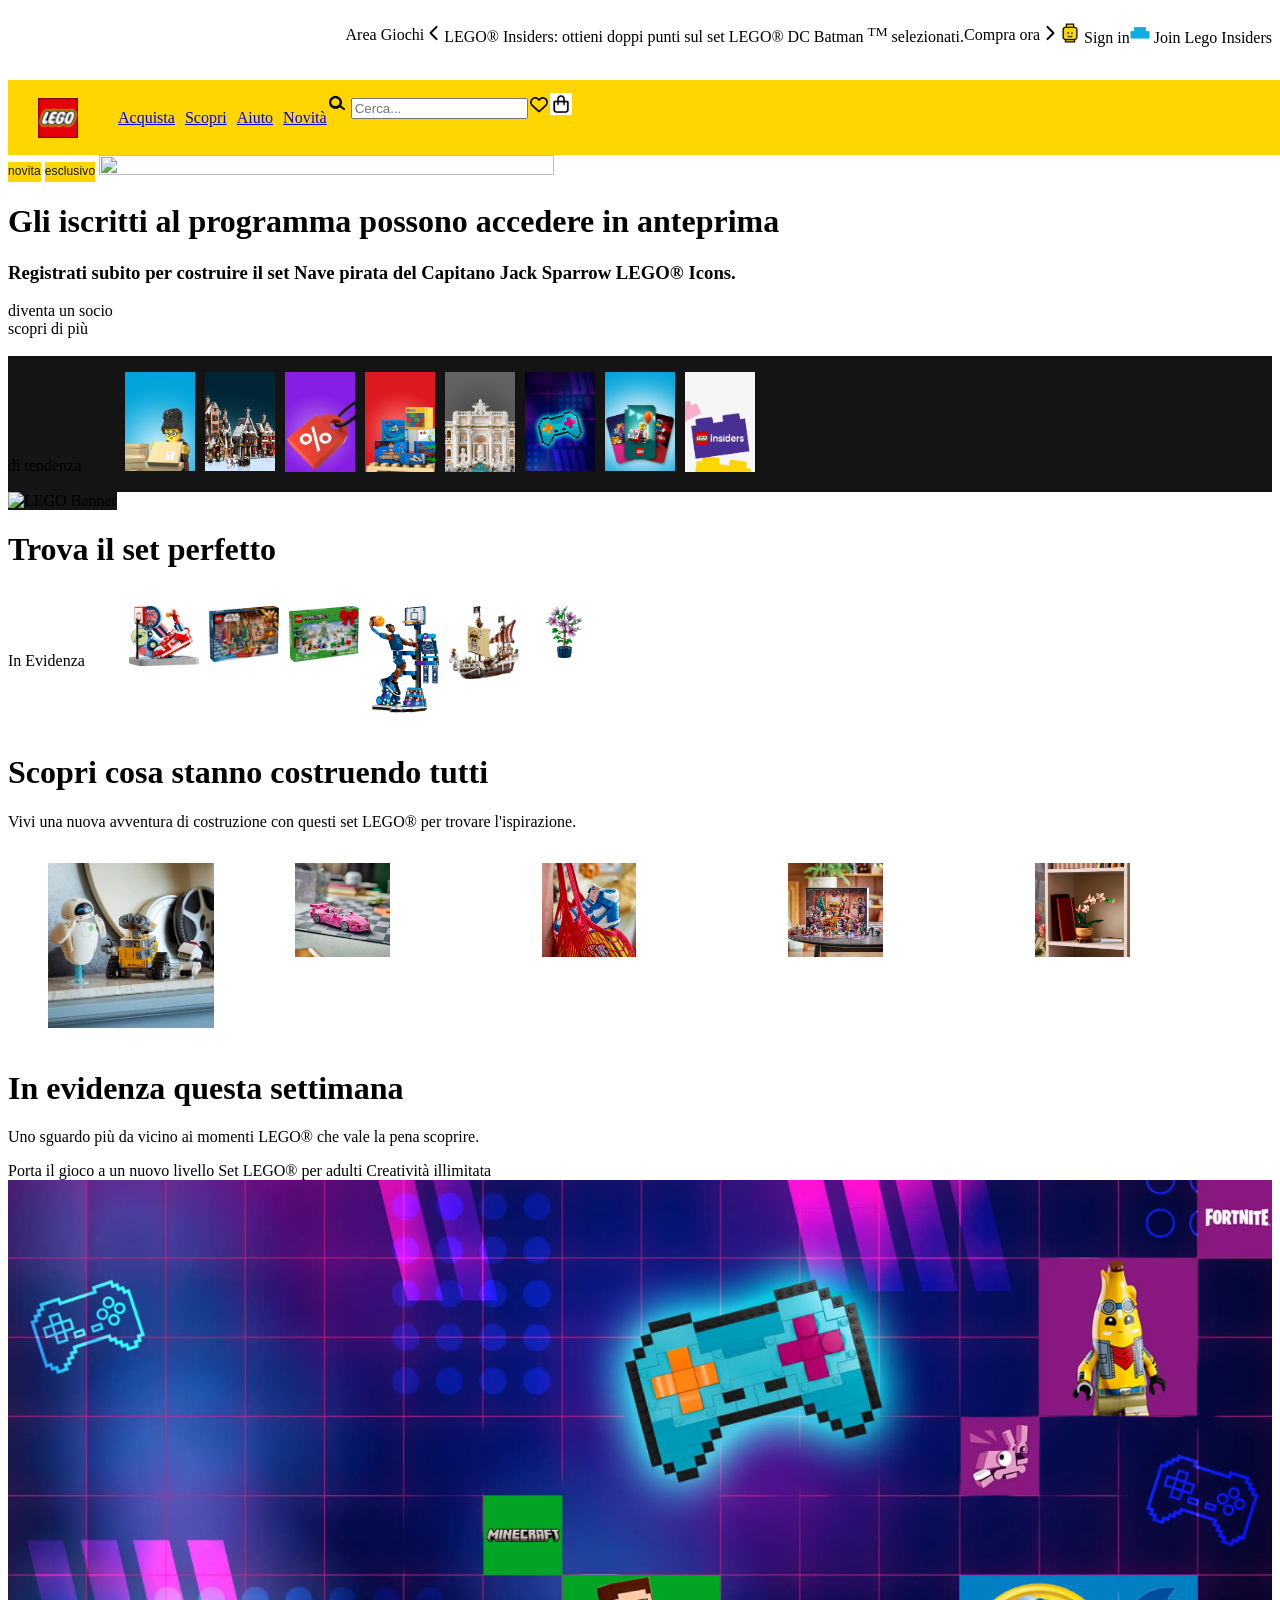
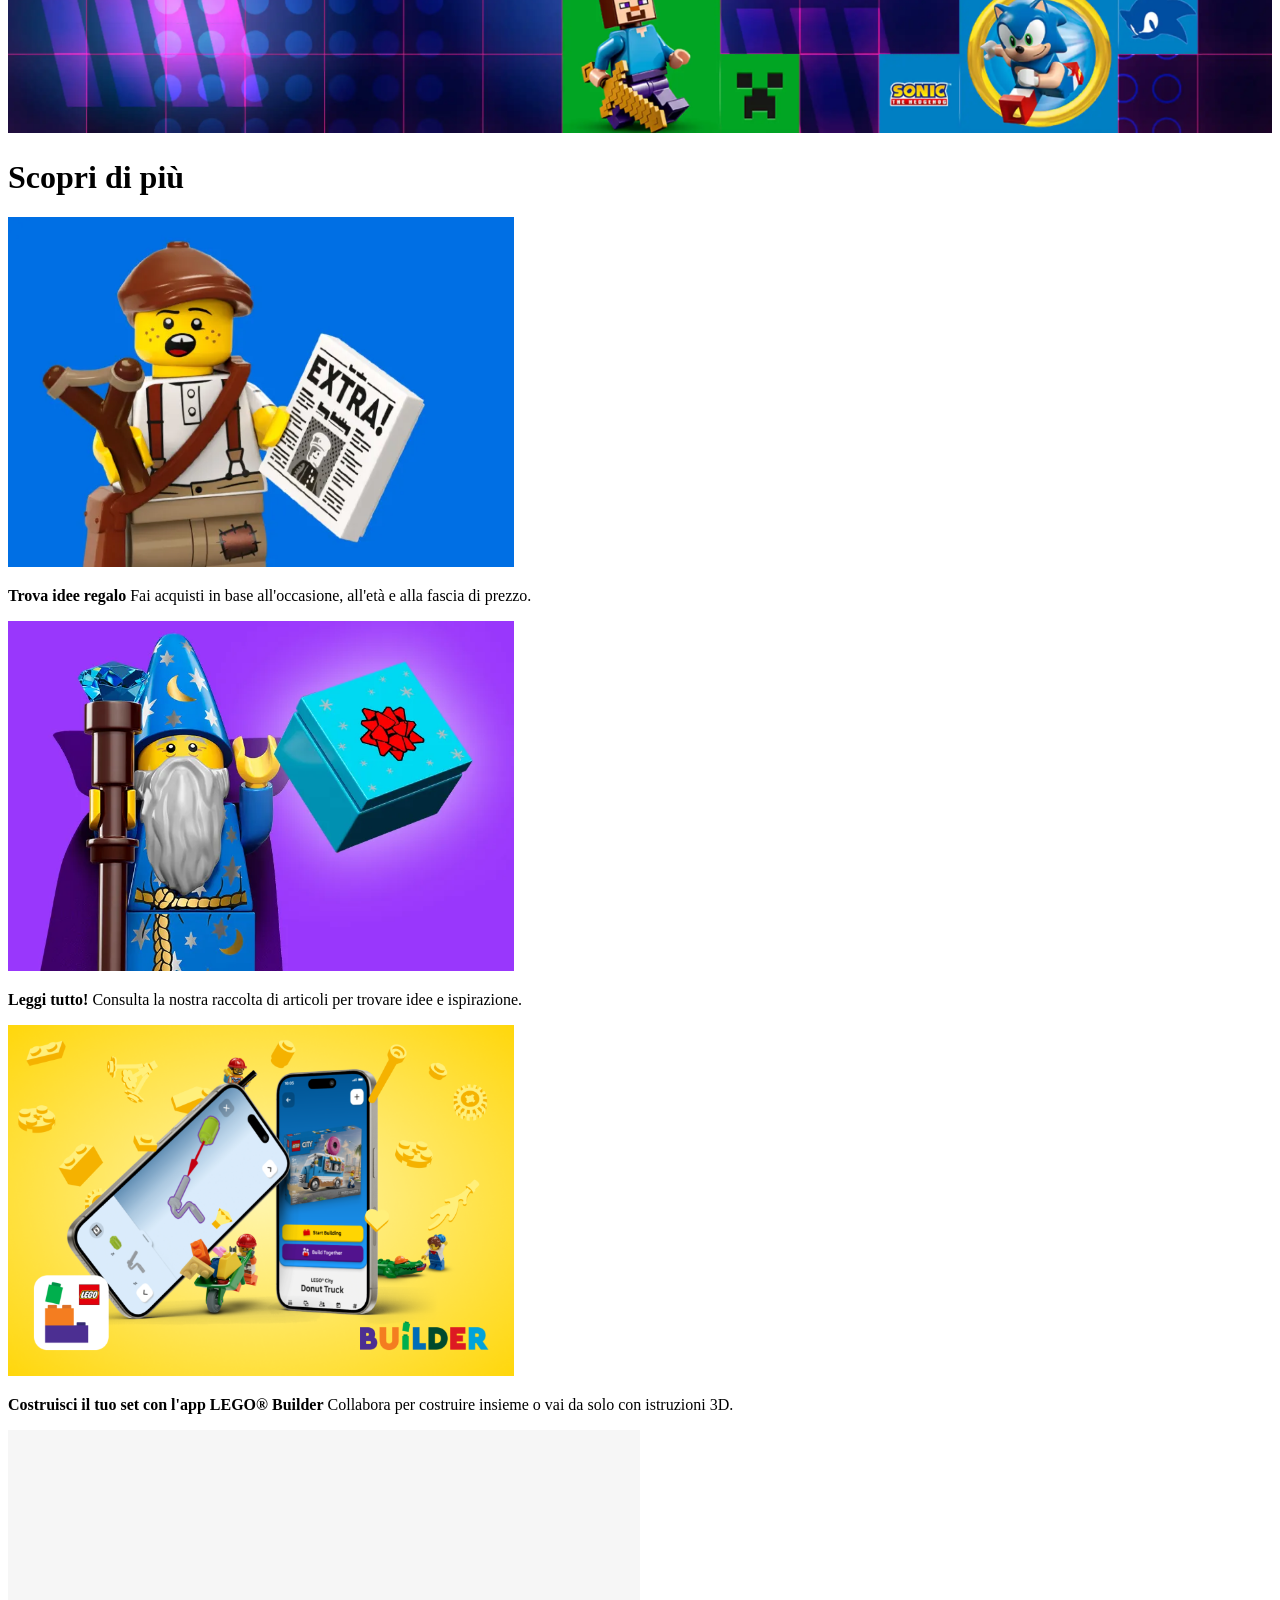
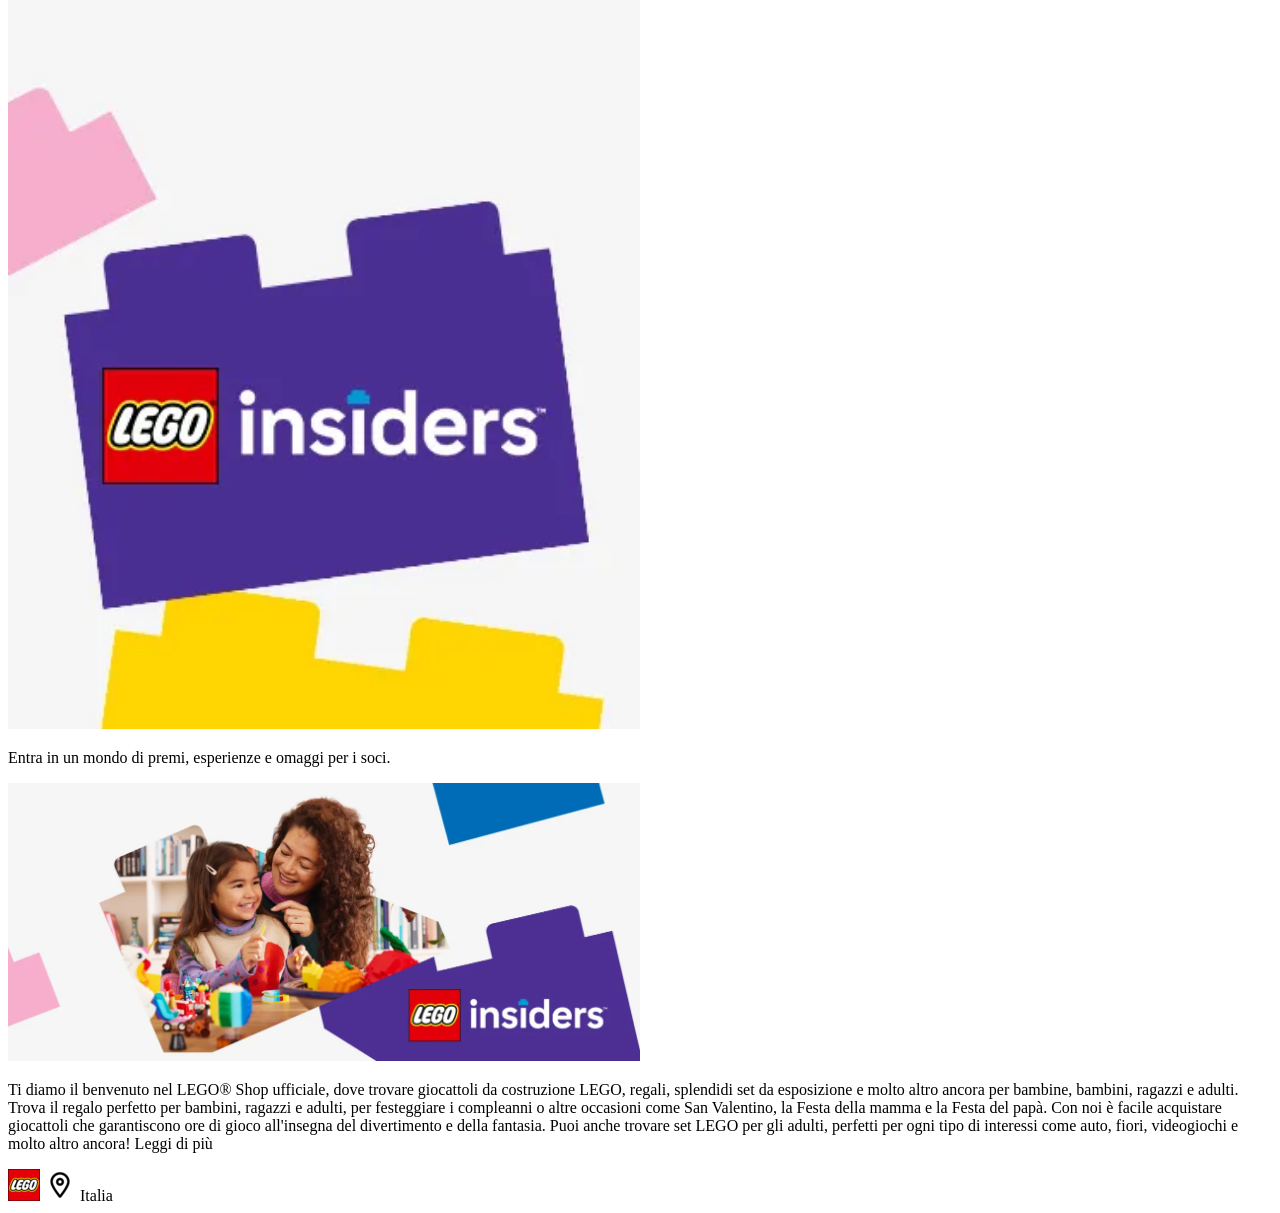
==== commit ada17d26: "updatee" ====
--- a/img/index.html
+++ b/img/index.html
@@ -158,9 +158,72 @@
 <li><img src="minecraft.jpg" width="70"></li>
 <li><img src="basket.jpg" width="70"></li>
 <li><img src="pirati.jpg" width="70"></li>
-</ol>
-
-</div>
+<li><img src="ibisco.jpg" width="70"></li>
+               <!-- <li> <img src="bonsai.jpg" width="70"></li>
+              <li>  <img src="rosa.jpg" width="70"></li>
+              <li>  <img src="dunkbelle.jpg" width="70"></li>
+                <li><img src="sdentato.jpg" width="70"></li>
+              <li>  <img src="krusty.jpg" width="70"></li>
+             <li>   <img src="barcona.jpg" width="70"></li>
+            <li>    <img src="squalobarca.jpg" width="70"></li>
+         <li>       <img src="concorde.jpg" width="70"></li>
+             <li>   <img src="starwars.jpg" width="70"></li>
+                <li><img src="backfuture.jpg" width="70"></li>
+        <li>        <img src="nottestelle.jpg" width="70"></li>
+            <li>    <img src="mammalaereo.jpg" width="70"></li>
+                <li><img src="gattojuve.jpg" width="70"></li>
+             <li>   <img src="decohalloween.jpg" width="70"></li>
+                </ol>
+            </div>
+            <div class="set">
+               
+                <button>Popolari</button>
+                <ol>
+ <li>                <img src="spid.jpg" width="70"></li>
+     <li>           <img src="854292.jpg" width="70"></li>
+         <li>       <img src="10789.jpg" width="70"></li>
+             <>   <img src="portachiavi.jpg" width="70"></li>
+                <li><img src="spiderman.jpg" width="70"></li>
+ <li>               <img src="nero2.jpg" width="70"></li>
+     <li>           <img src="moto.jpg" width="70"></li>
+         <>       <img src="dinosauro2.jpg" width="70"></li>
+             <li>   <img src="dino.jpg" width="70"></li>
+                <li><img src="hero.jpg" width="70"></li>
+       <li>          <img src="hulk.jpg" width="70"></li>
+           <li>     <img src="silver.jpg" width="70"></li>
+                </ol>
+            </div>
+            <div class="set">
+                    <button>Gaming</button>
+                <ol>
+<li>                 <img src="fastfood.jpg" width="70"></li>
+    <li>            <img src="mario2.jpg" width="70"></li>
+        <li>        <img src="animals.jpg" width="70"></li>
+            <li>    <img src="concorde.jpg" width="70"></li>
+                <li><img src="sonic.jpg" width="70"></li>
+<li>                <img src="verme.jpg" width="70"></li>
+    <li>            <img src="gameboy.jpg" width="70"></li>
+        <li>        <img src="ciliegi.jpg" width="70"></li>
+            <li>    <img src="flipper.jpg" width="70"></li>
+                <li><img src="orsone.webp" width="70"></li>
+                <li><img src="krusty.jpg" width="70"></li>
+ <li>               <img src="supermario.jpg" width="70"></li>
+     <li>           <img src="dinosauro.jpg" width="70"></li>
+         <li>       <img src="iboschi.jpg" width="70"></li>
+             <li>   <img src="nero.jpg" width="70"></li>
+                <img src="backfuture.jpg" width="70"></li>
+<li>                <img src="tiposonic.jpg" width="70"></li>
+    <li>            <img src="persminecraft.jpg" width="70"></li>
+        <li>        <img src="fantasy.jpg" width="70"></li>
+            <li>    <img src="minecraft.jpg" width="70"></li>
+                <li><img src="pacman.jpg" width="70"></li>
+     <li>           <img src="pianta.jpg" width="70"></li>
+         <li>       <img src="marioyoshi.jpg" width="70"></li>
+                </ol>
+            </div>
+</ol>
+
+</div> -->
 
 </div>
 
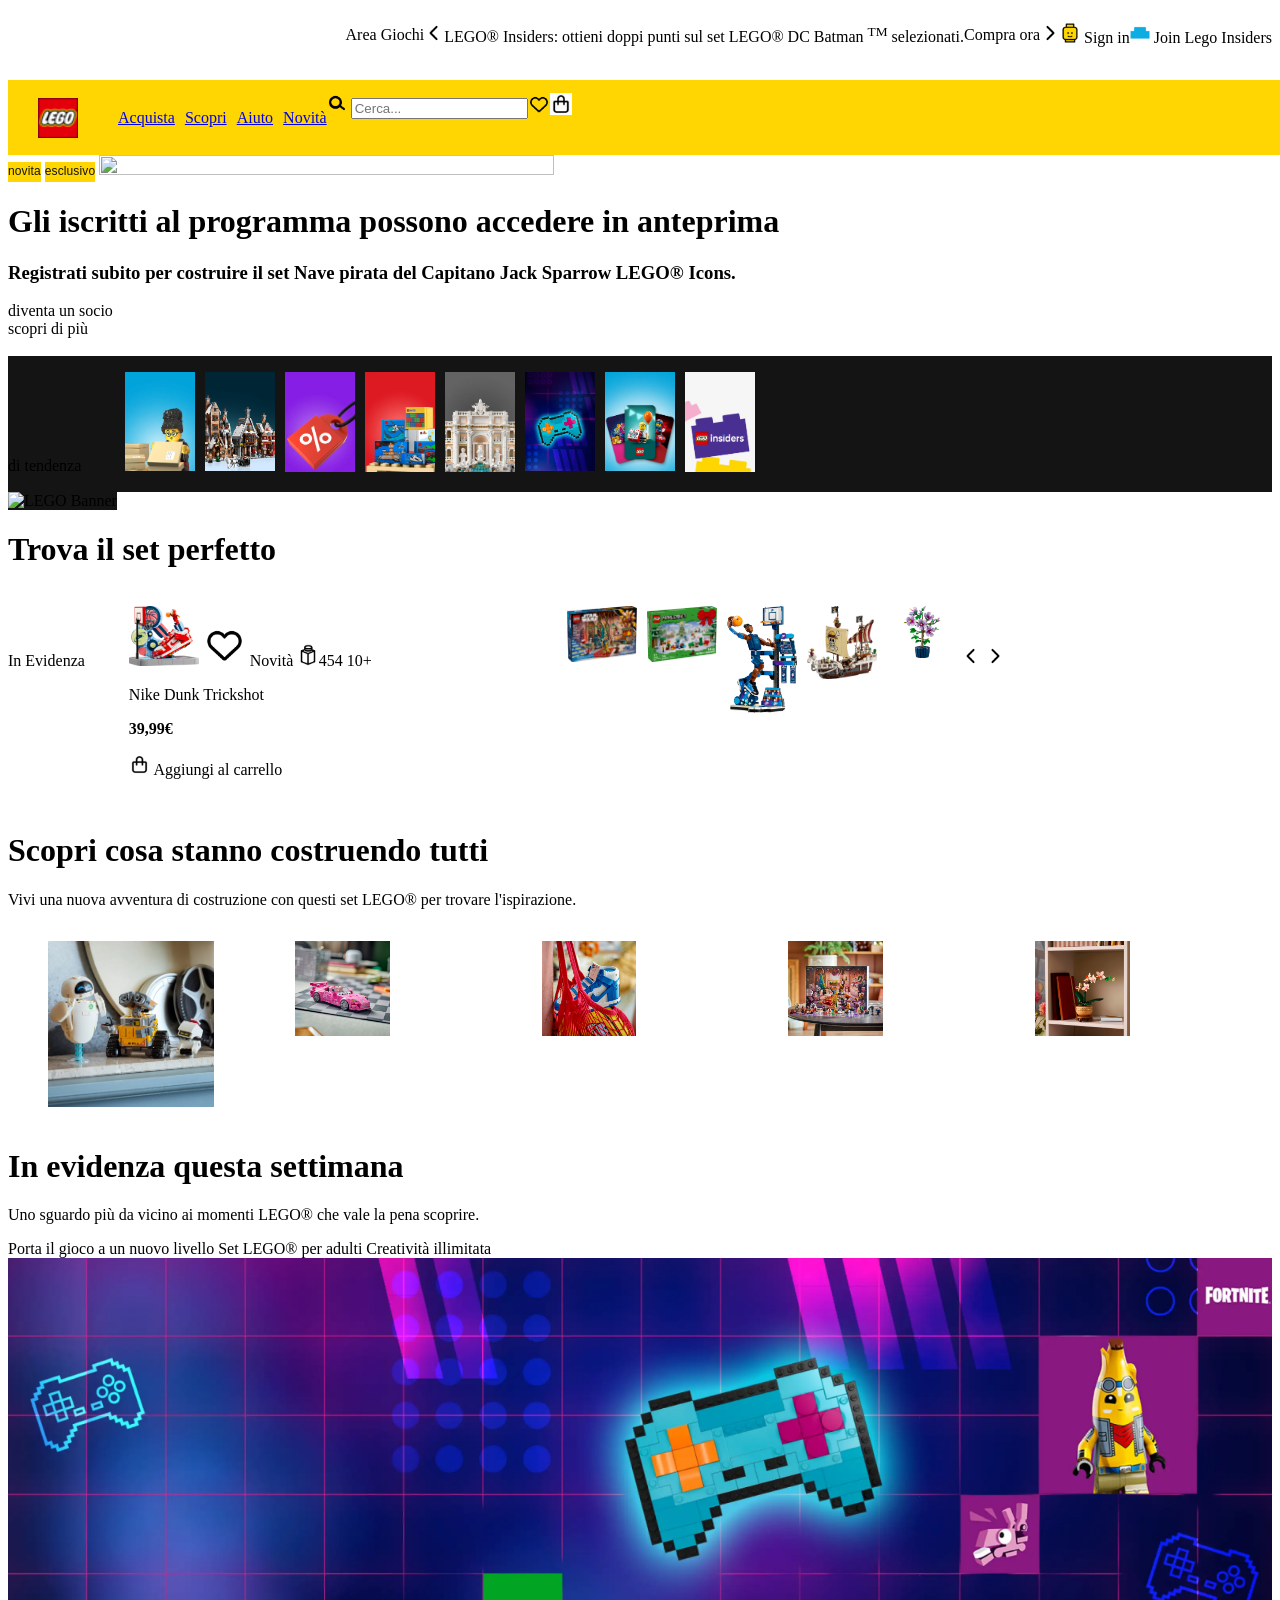
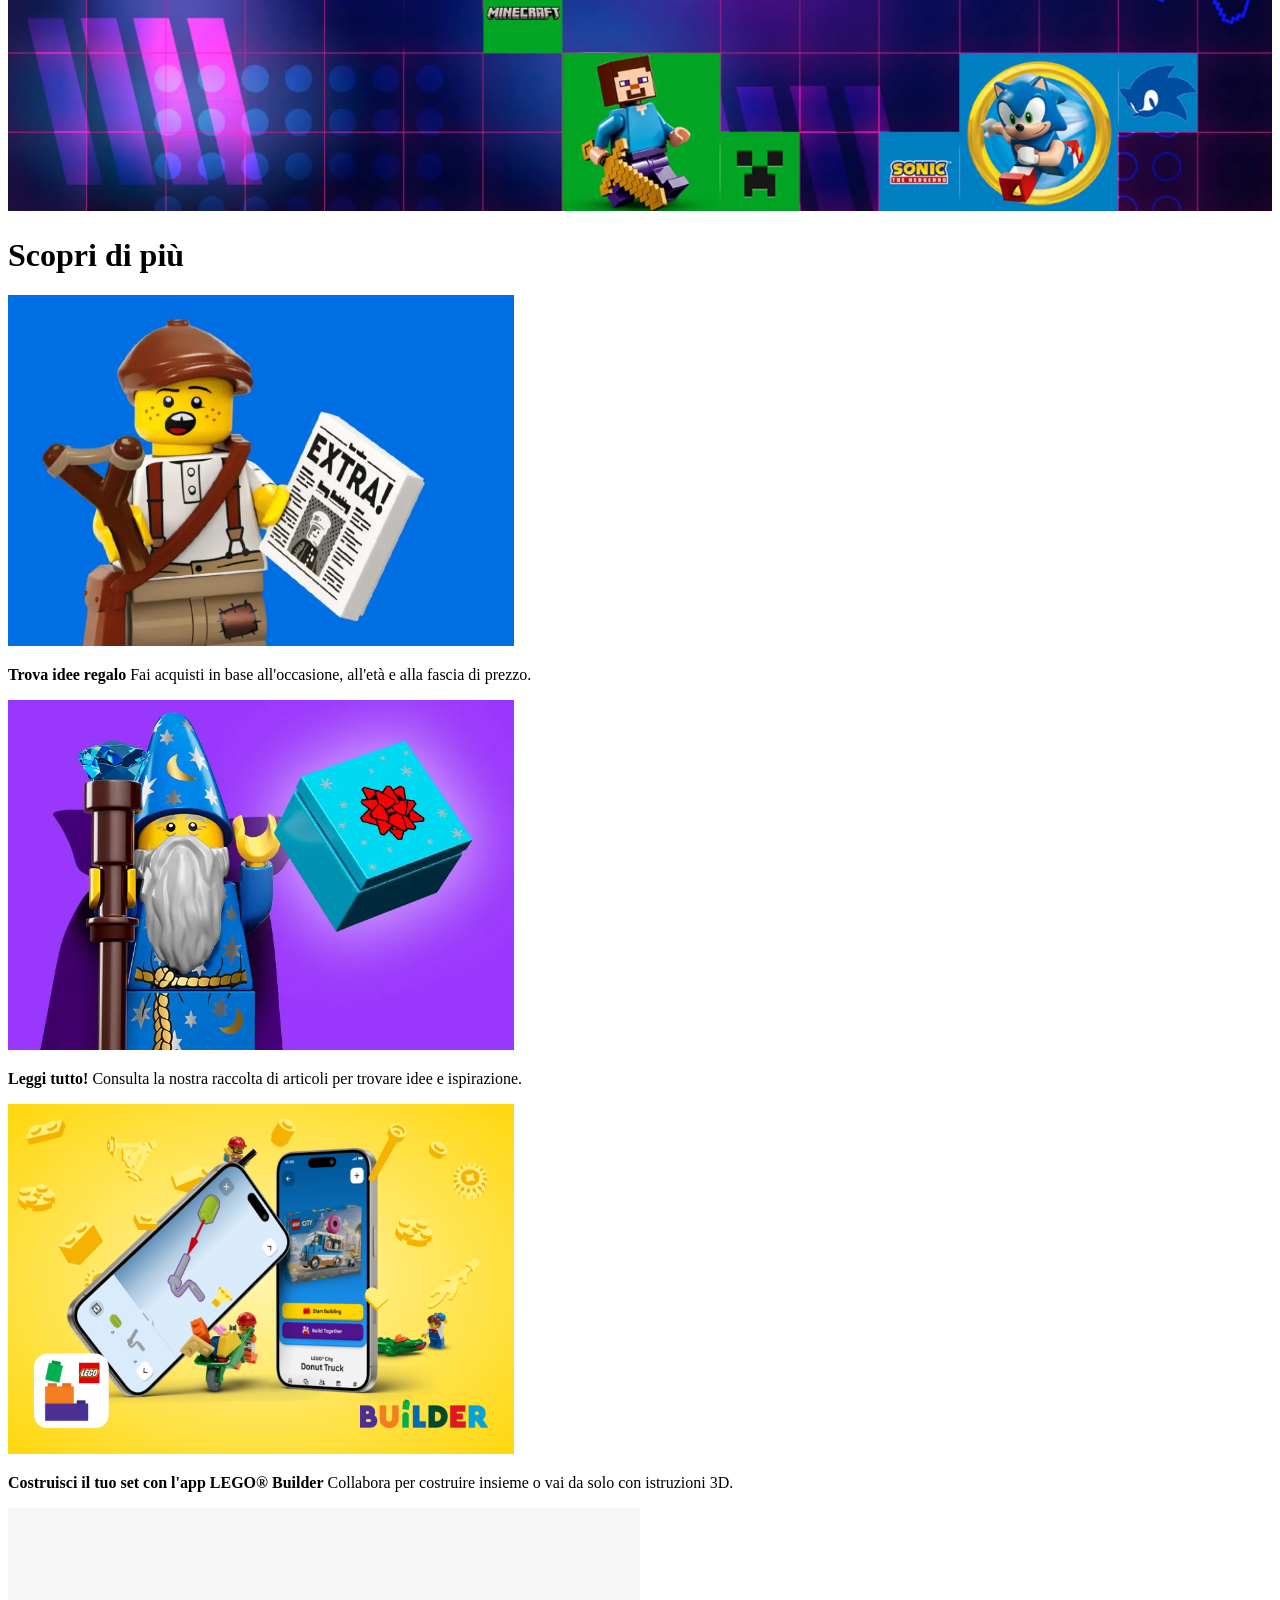
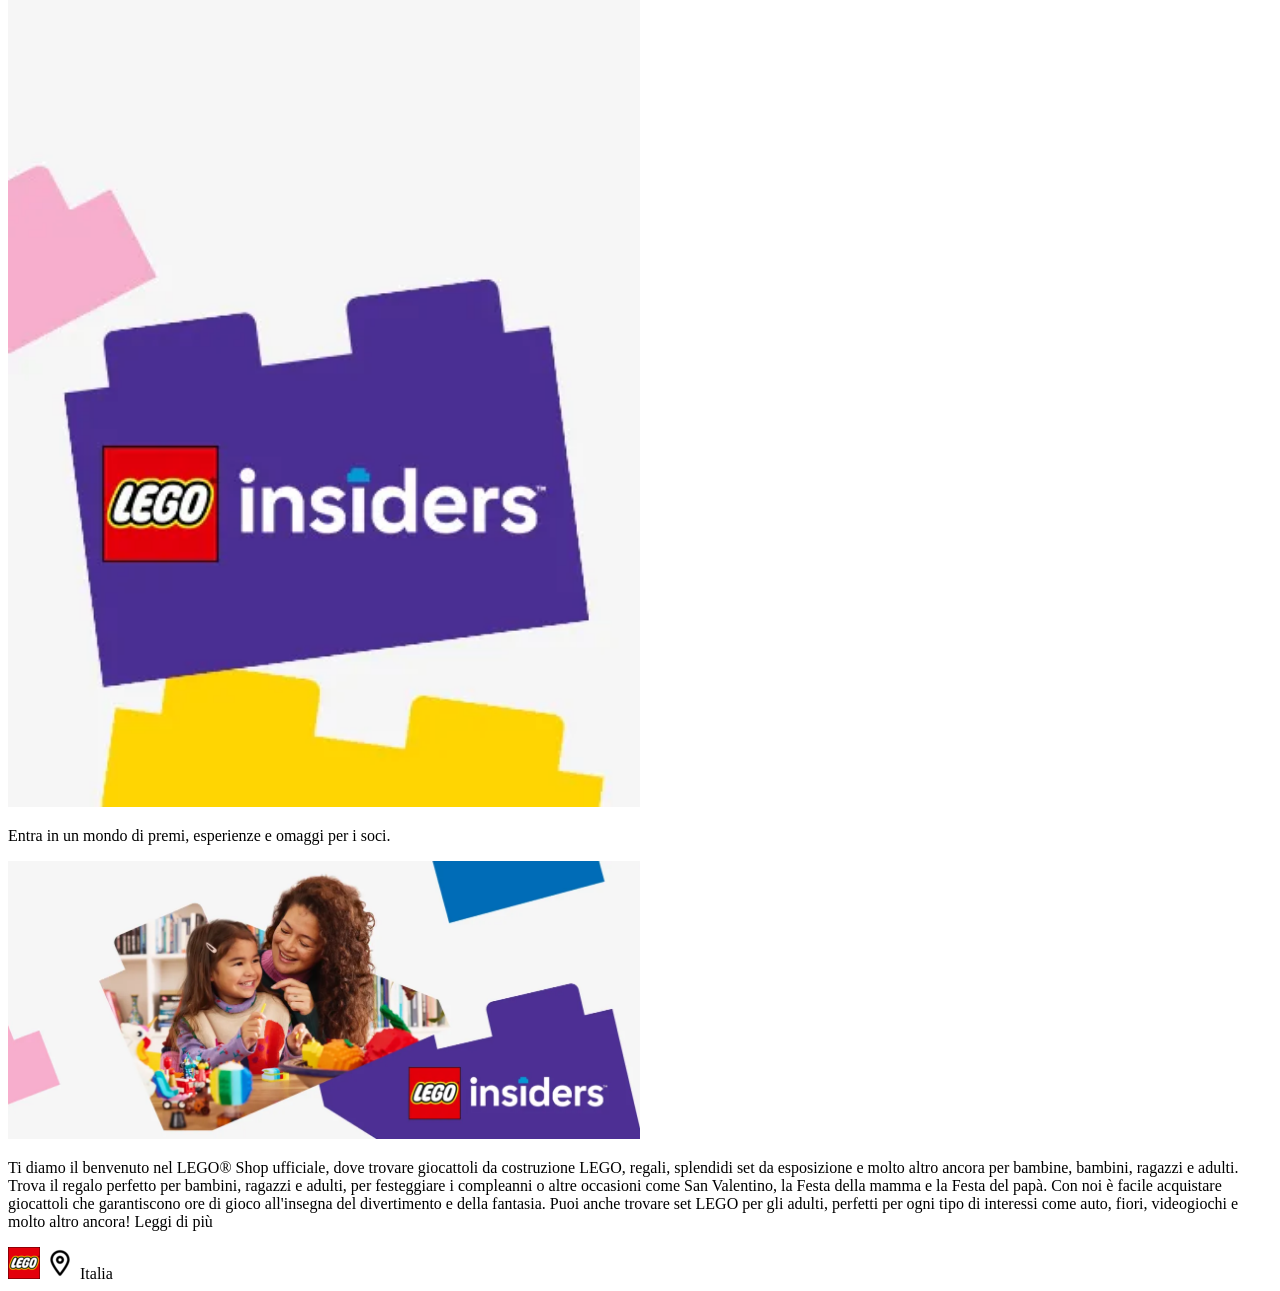
==== commit 61c0c6d3: "startCard" ====
--- a/img/index.html
+++ b/img/index.html
@@ -152,13 +152,22 @@
 
 <a>In Evidenza</a>
 
-<ol>
-<li><img src="dunk.rossa.webp" width="70"></li>
-<li><img src="natale.jpg" width="70"></li>
-<li><img src="minecraft.jpg" width="70"></li>
-<li><img src="basket.jpg" width="70"></li>
-<li><img src="pirati.jpg" width="70"></li>
-<li><img src="ibisco.jpg" width="70"></li>
+<ol class="cardList">
+  <li class="card"><img src="dunk.rossa.webp" width="70">
+ <span class="like"><img src="Cuore2.ico" width="10%" ></span>
+ <span class="giallo">Novità</span>
+ <span class="icone"><img src="brick.icon.ico" width="5%">454</span>
+  <span class="icone"><img src="" width="5%">10+</span>
+  <p>Nike Dunk Trickshot</p>
+  <strong>39,99€</strong>
+  <p class="arancio"><img src="shopping.icon.ico" width="5%"> Aggiungi al carrello</p>
+</li>
+  <li class="card"><img src="natale.jpg" width="70"></li>
+  <li class="card"><img src="minecraft.jpg" width="70"></li>
+  <li class="card"><img src="basket.jpg" width="70"></li>
+  <li class="card"><img src="pirati.jpg" width="70"></li>
+  <li class="card"><img src="ibisco.jpg" width="70"></li>
+</ol>
                <!-- <li> <img src="bonsai.jpg" width="70"></li>
               <li>  <img src="rosa.jpg" width="70"></li>
               <li>  <img src="dunkbelle.jpg" width="70"></li>
@@ -177,7 +186,7 @@
             </div>
             <div class="set">
                
-                <button>Popolari</button>
+                <a>Popolari</a>
                 <ol>
  <li>                <img src="spid.jpg" width="70"></li>
      <li>           <img src="854292.jpg" width="70"></li>
@@ -194,7 +203,7 @@
                 </ol>
             </div>
             <div class="set">
-                    <button>Gaming</button>
+                    <a>Gaming</a>
                 <ol>
 <li>                 <img src="fastfood.jpg" width="70"></li>
     <li>            <img src="mario2.jpg" width="70"></li>
@@ -224,6 +233,9 @@
 </ol>
 
 </div> -->
+<a><img src="left.icon.ico" height="20"></a>
+<a><img src="right.icon.ico" height="20"></a>
+
 
 </div>
 
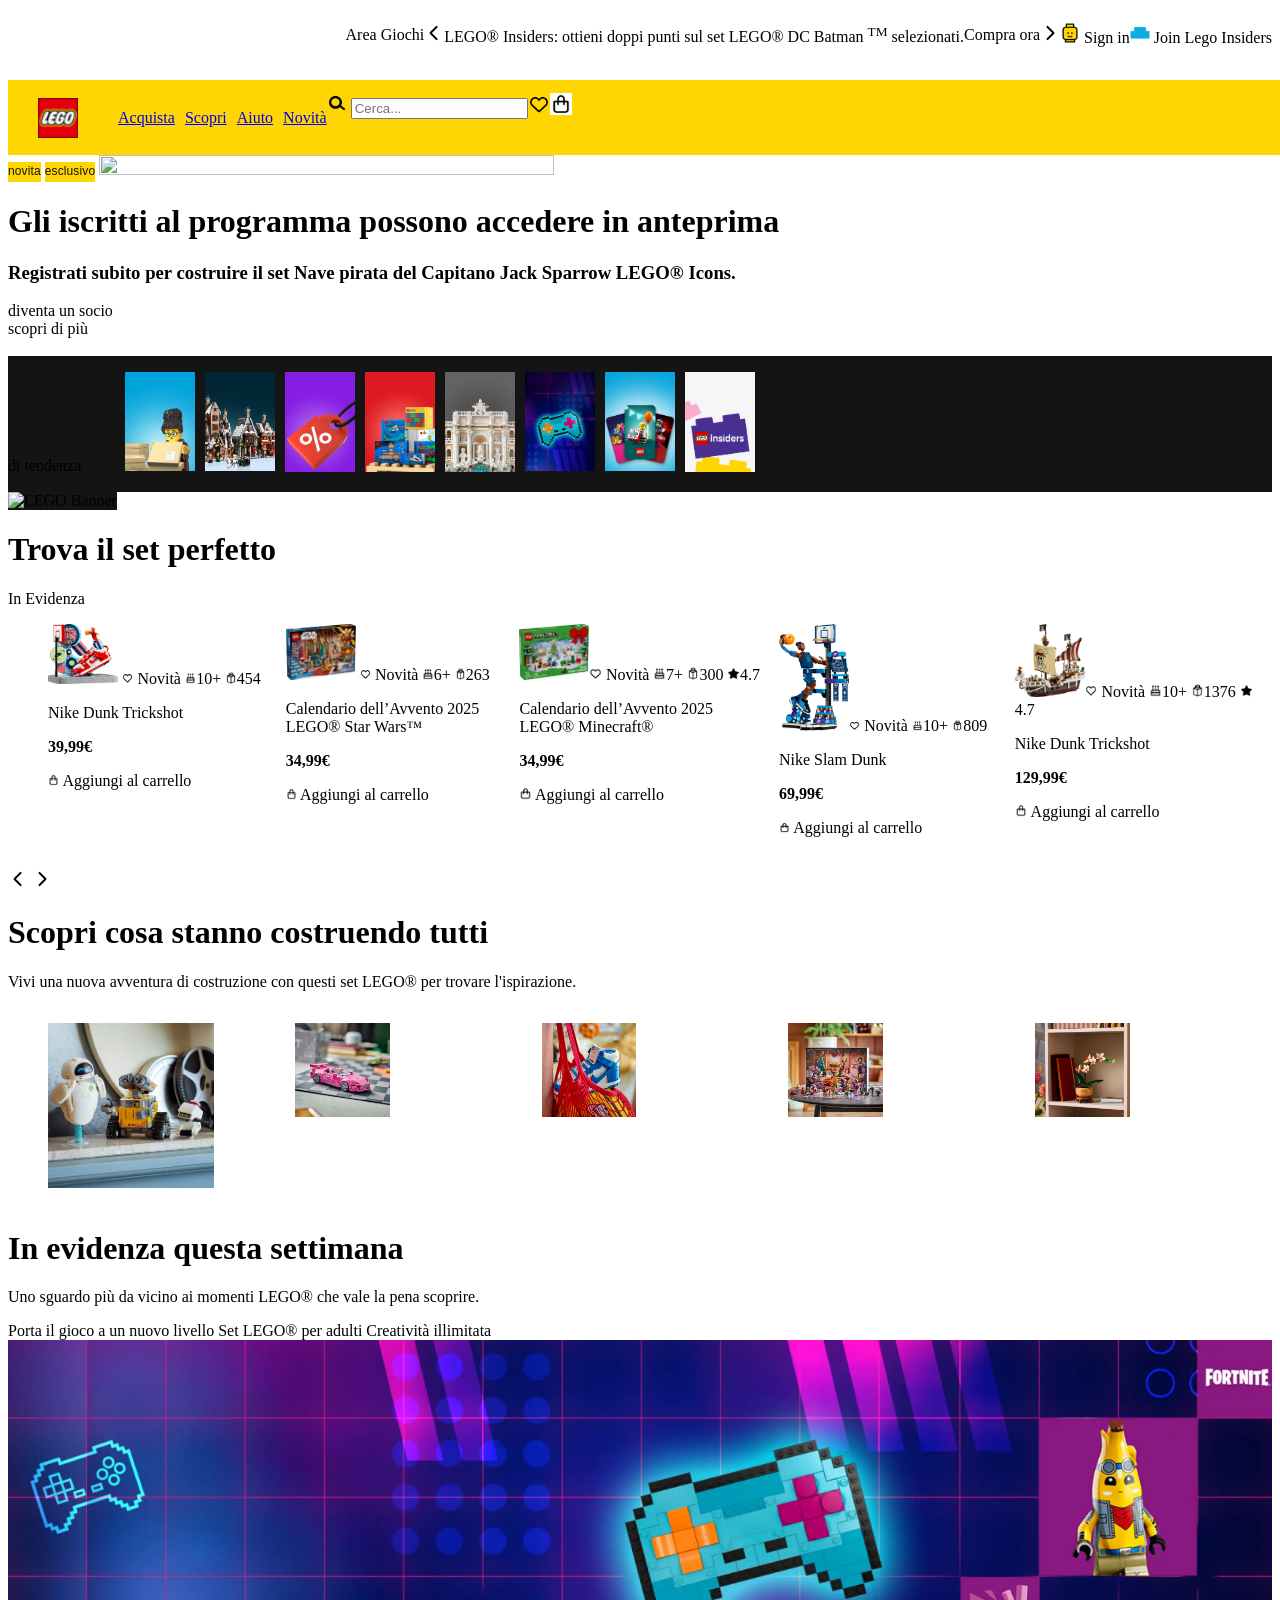
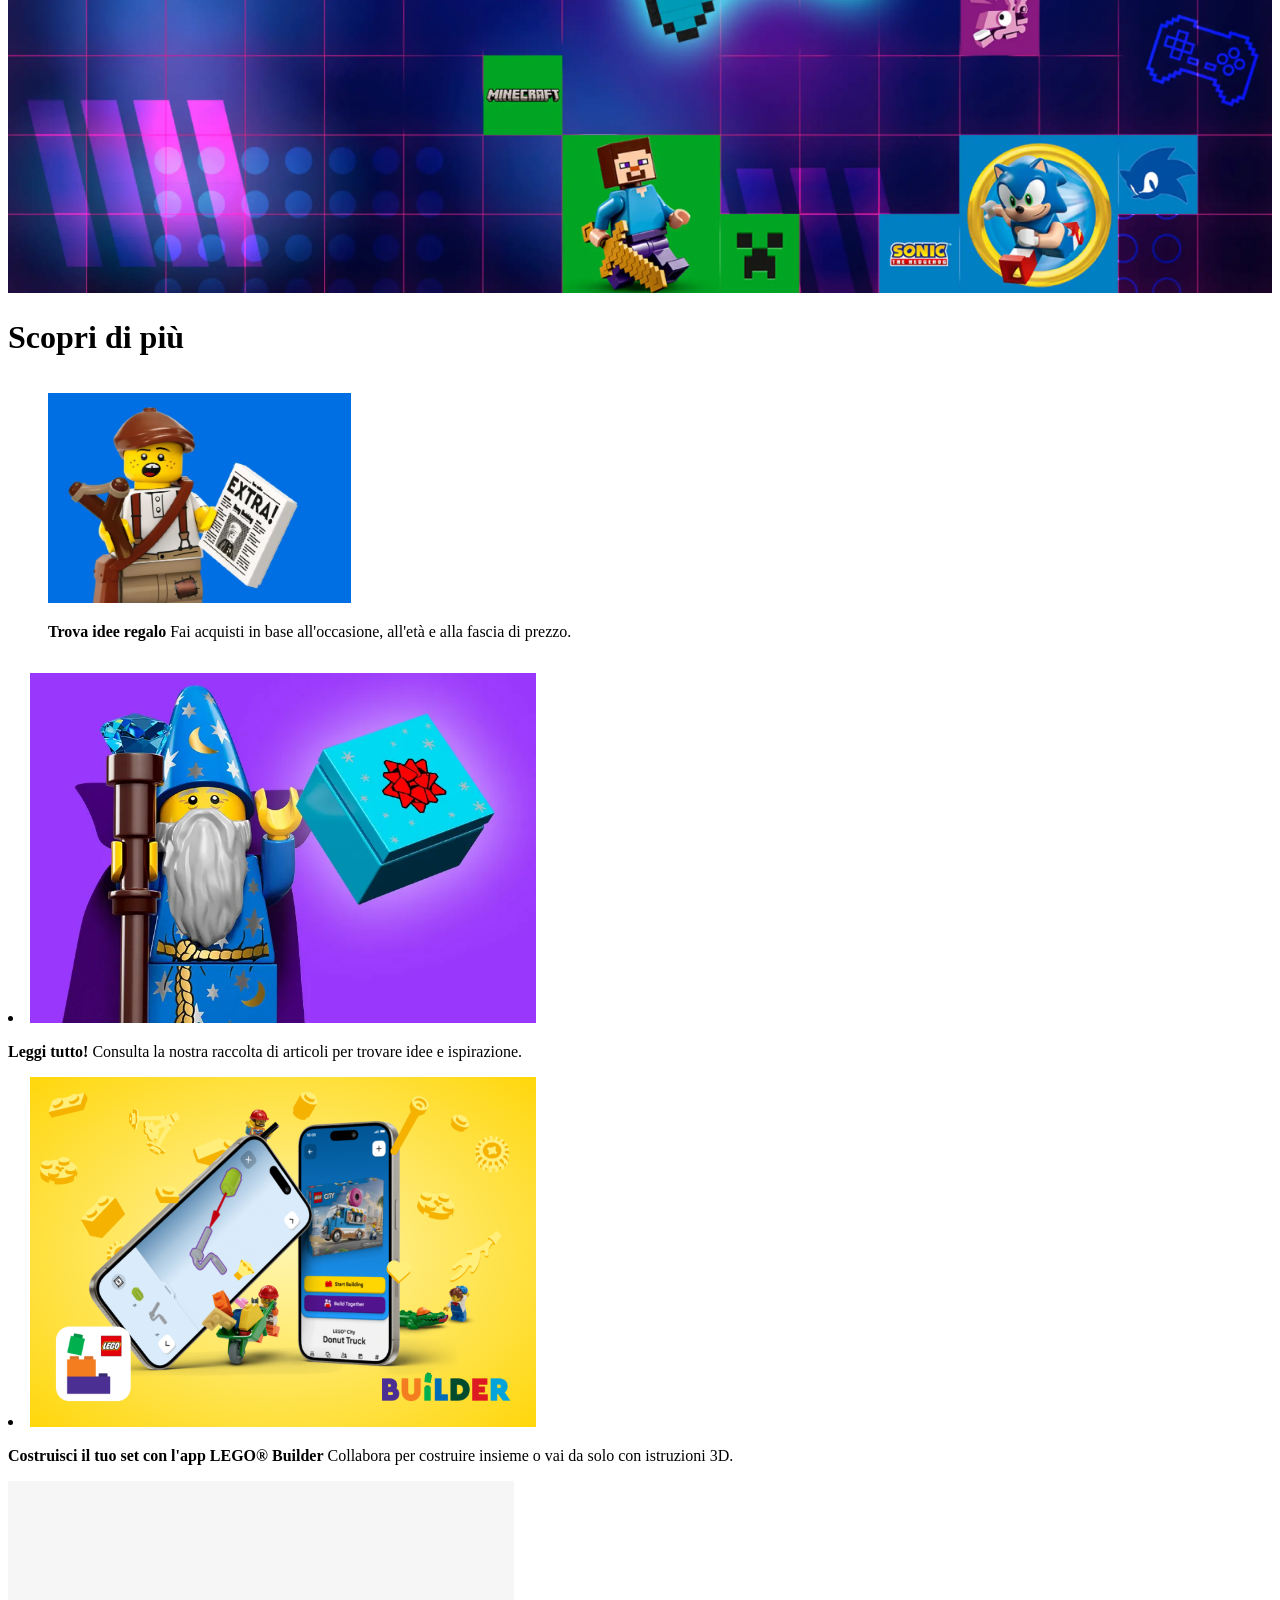
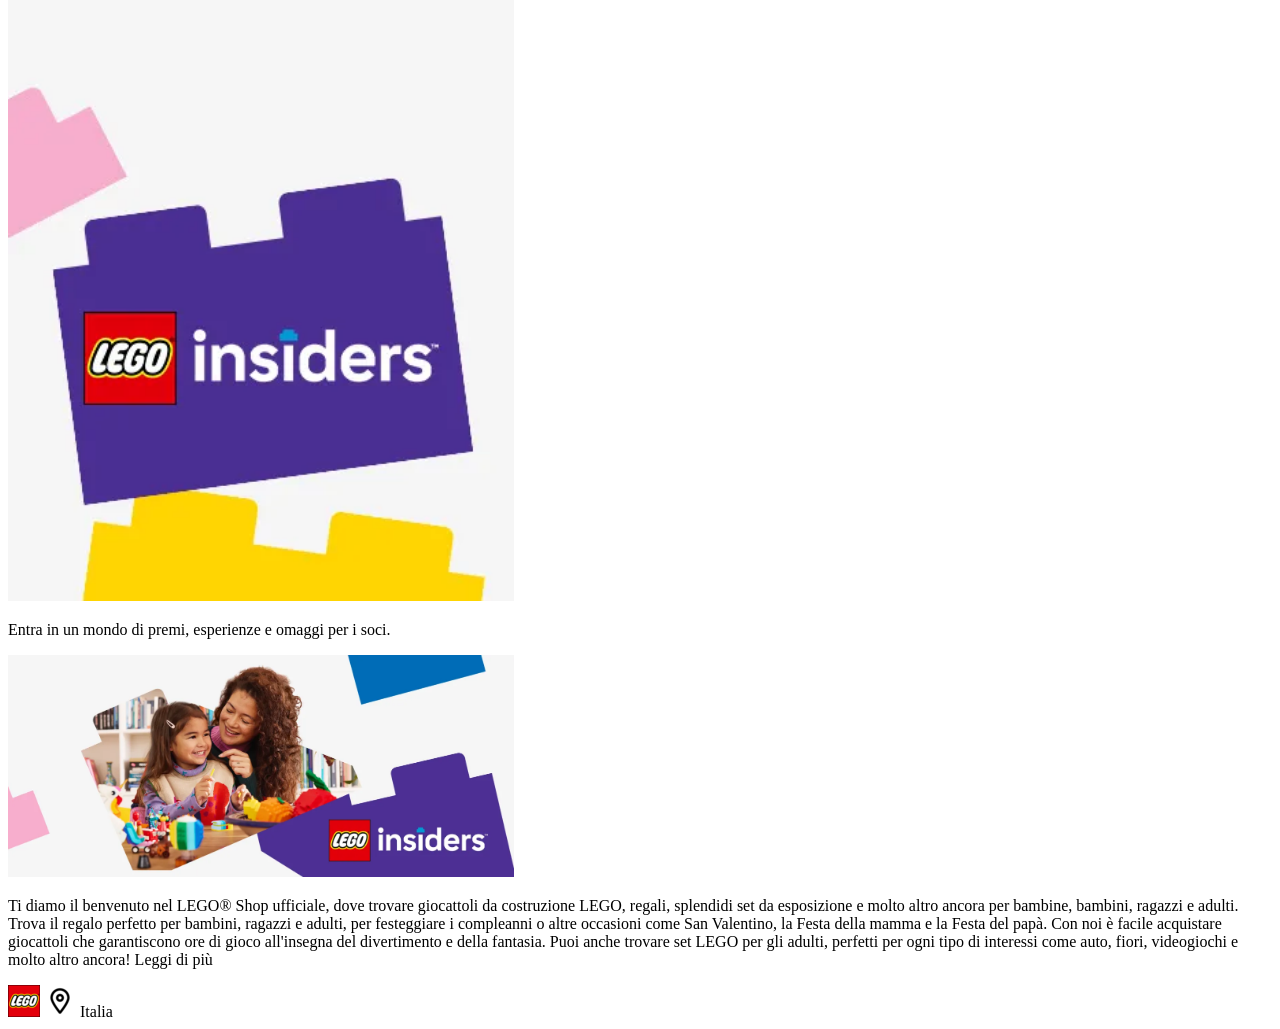
==== commit 9b988e92: "workCard" ====
--- a/img/index.html
+++ b/img/index.html
@@ -154,21 +154,56 @@
 
 <ol class="cardList">
   <li class="card"><img src="dunk.rossa.webp" width="70">
- <span class="like"><img src="Cuore2.ico" width="10%" ></span>
- <span class="giallo">Novità</span>
+ <span class="like"><img src="Cuore2.ico" width="5%" ></span>
+ <span class="giallo">Novità</span>
+ <span class="icone"><img src="birthday-cake (1).ico" width="5%">10+</span>
  <span class="icone"><img src="brick.icon.ico" width="5%">454</span>
-  <span class="icone"><img src="" width="5%">10+</span>
   <p>Nike Dunk Trickshot</p>
   <strong>39,99€</strong>
   <p class="arancio"><img src="shopping.icon.ico" width="5%"> Aggiungi al carrello</p>
 </li>
-  <li class="card"><img src="natale.jpg" width="70"></li>
-  <li class="card"><img src="minecraft.jpg" width="70"></li>
-  <li class="card"><img src="basket.jpg" width="70"></li>
-  <li class="card"><img src="pirati.jpg" width="70"></li>
-  <li class="card"><img src="ibisco.jpg" width="70"></li>
-</ol>
-               <!-- <li> <img src="bonsai.jpg" width="70"></li>
+
+  <li class="card"><img src="natale.jpg" width="70">
+<span class="like"><img src="Cuore2.ico" width="5%" ></span>
+ <span class="giallo">Novità</span>
+ <span class="icone"><img src="birthday-cake (1).ico" width="5%">6+</span>
+ <span class="icone"><img src="brick.icon.ico" width="5%">263</span>
+  <p>Calendario dell’Avvento 2025 LEGO® Star Wars™</p>
+  <strong>34,99€</strong>
+  <p class="arancio"><img src="shopping.icon.ico" width="5%"> Aggiungi al carrello</p>
+</li>
+
+  <li class="card"><img src="minecraft.jpg" width="70"><span class="like"><img src="Cuore2.ico" width="5%" ></span>
+ <span class="giallo">Novità</span>
+ <span class="icone"><img src="birthday-cake (1).ico" width="5%">7+</span>
+ <span class="icone"><img src="brick.icon.ico" width="5%">300</span>
+  <span class="icone"><img src="star.icon.ico" width="5%">4.7</span>
+  <p>Calendario dell’Avvento 2025 LEGO® Minecraft®</p>
+  <strong>34,99€</strong>
+  <p class="arancio"><img src="shopping.icon.ico" width="5%"> Aggiungi al carrello</p>
+</li>
+
+  <li class="card"><img src="basket.jpg" width="70"><span class="like"><img src="Cuore2.ico" width="5%" ></span>
+ <span class="giallo">Novità</span>
+ <span class="icone"><img src="birthday-cake (1).ico" width="5%">10+</span>
+ <span class="icone"><img src="brick.icon.ico" width="5%">809</span>
+  <p>Nike Slam Dunk</p>
+  <strong>69,99€</strong>
+  <p class="arancio"><img src="shopping.icon.ico" width="5%"> Aggiungi al carrello</p>
+</li>
+  <li class="card"><img src="pirati.jpg" width="70"><span class="like"><img src="Cuore2.ico" width="5%" ></span>
+ <span class="giallo">Novità</span>
+ <span class="icone"><img src="birthday-cake (1).ico" width="5%">10+</span>
+ <span class="icone"><img src="brick.icon.ico" width="5%">1376</span>
+ <span class="icone"><img src="star.icon.ico" width="5%">4.7</span>
+  <p>Nike Dunk Trickshot</p>
+  <strong>129,99€</strong>
+  <p class="arancio"><img src="shopping.icon.ico" width="5%"> Aggiungi al carrello</p>
+</li>
+</ol>
+               <!-- 
+               <li class="card"><img src="ibisco.jpg" width="70"></li>
+               <li> <img src="bonsai.jpg" width="70"></li>
               <li>  <img src="rosa.jpg" width="70"></li>
               <li>  <img src="dunkbelle.jpg" width="70"></li>
                 <li><img src="sdentato.jpg" width="70"></li>
@@ -266,44 +301,46 @@
 <h1>Scopri di più</h1>
 
 <div>
-
-<img src="lego1.jpg" width="40%">
+    <ol class="cardBig">
+
+<li class="card2"><img src="lego1.jpg" width="40%">
 
 <p>
 <strong>Trova idee regalo</strong>
 Fai acquisti in base all'occasione, all'età e alla fascia di prezzo.
 </p>
-
-</div>
-
-<div>
-
+</li>
+</div>
+
+<div>
+<li class="card2">
 <img src="lego2.jpg" width="40%">
 
 <p>
 <strong>Leggi tutto!</strong>
 Consulta la nostra raccolta di articoli per trovare idee e ispirazione.
 </p>
-
-</div>
-
-<div>
-
+</li>
+</div>
+
+<div>
+<li class="card2" >
 <img src="lego3.jpg" width="40%">
 
 <p>
 <strong>Costruisci il tuo set con l'app LEGO® Builder</strong>
 Collabora per costruire insieme o vai da solo con istruzioni 3D.
 </p>
-
+</li>
+</ol>
 </div>
 </main>
 <footer>
-<img src="New_Insiders.jpg" width="50%">
+<img src="New_Insiders.jpg" width="40%">
 
 <p>Entra in un mondo di premi, esperienze e omaggi per i soci.</p>
 
-<img src="Insider-v1-Page.jpg" width="50%">
+<img src="Insider-v1-Page.jpg" width="40%">
  <p>Ti diamo il benvenuto nel LEGO® Shop ufficiale, dove trovare giocattoli da costruzione LEGO, regali, splendidi set da esposizione e molto altro ancora per bambine, bambini, ragazzi e adulti. Trova il regalo perfetto per bambini, ragazzi e adulti, per festeggiare i compleanni o altre occasioni come San Valentino, la Festa della mamma e la Festa del papà. Con noi è facile acquistare giocattoli che garantiscono ore di gioco all'insegna del divertimento e della fantasia. Puoi anche trovare set LEGO per gli adulti, perfetti per ogni tipo di interessi come auto, fiori, videogiochi e molto altro ancora! Leggi di più</p>
 
 
